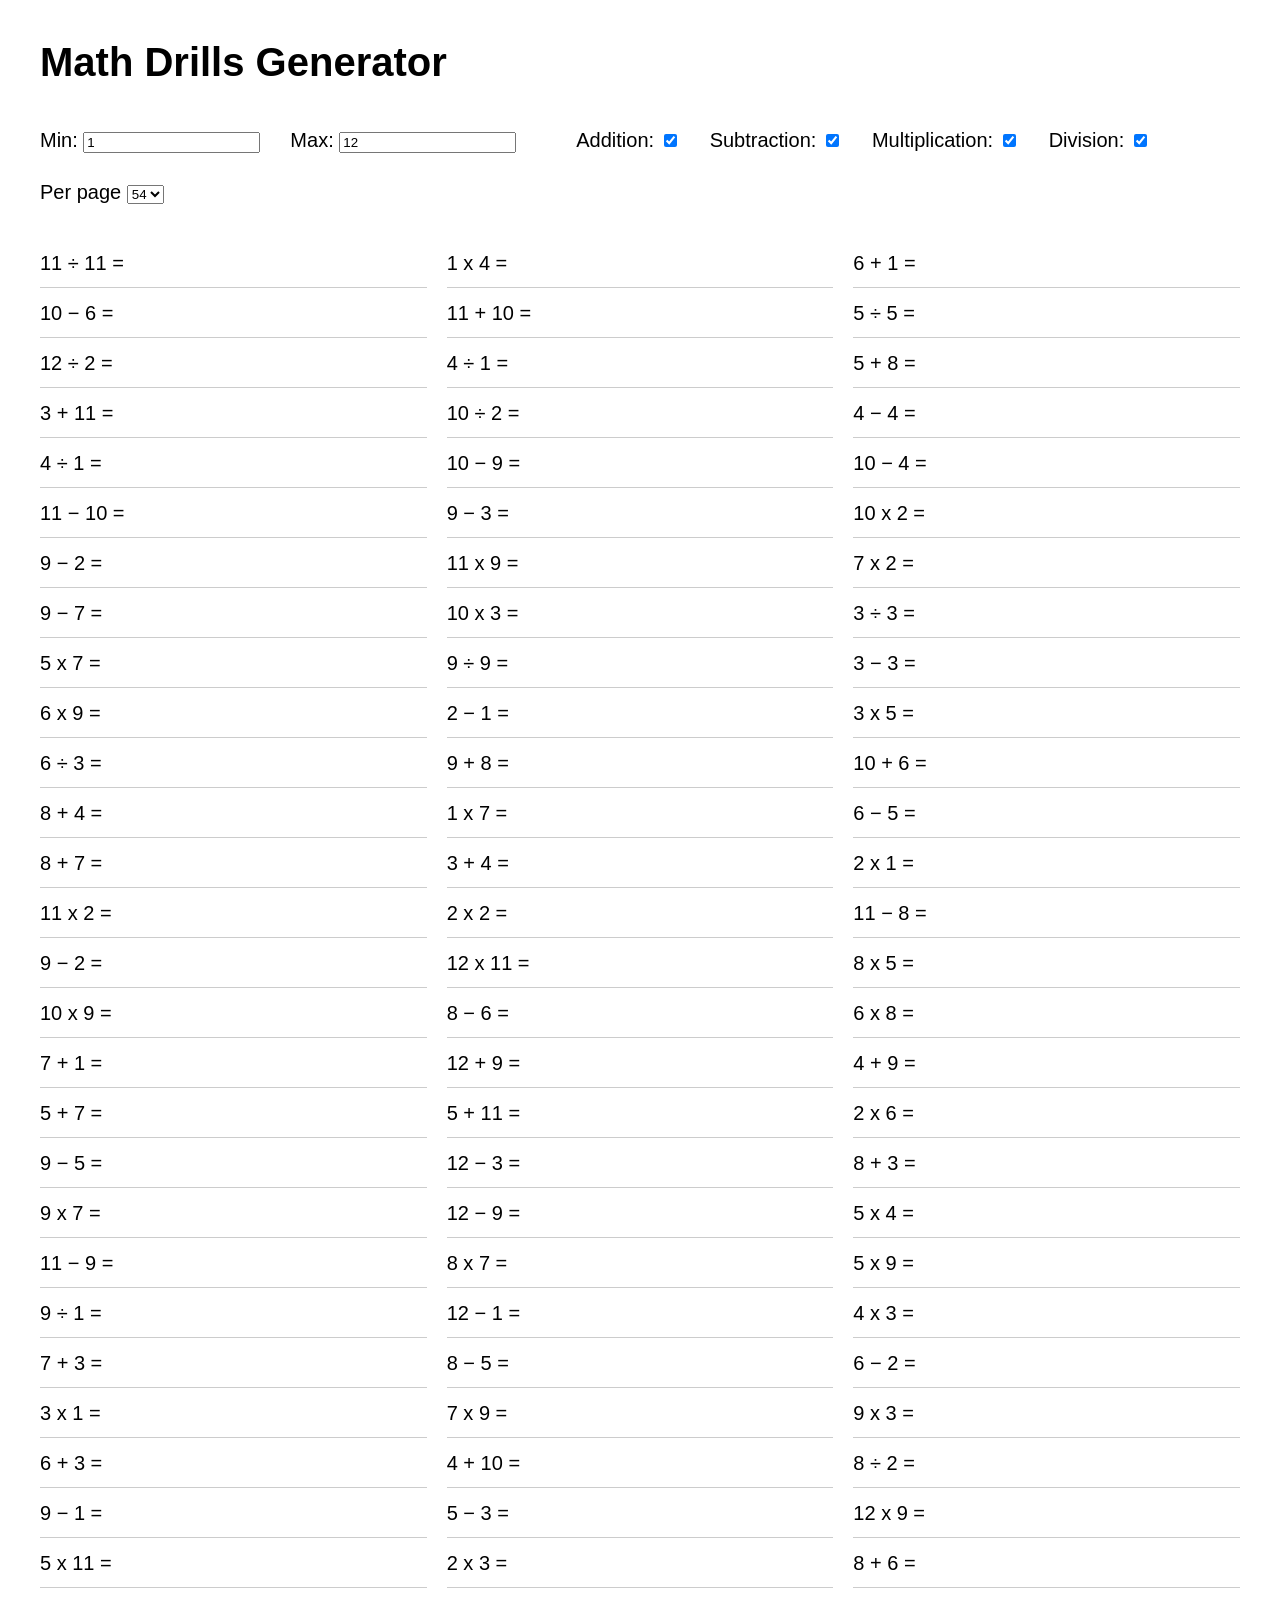
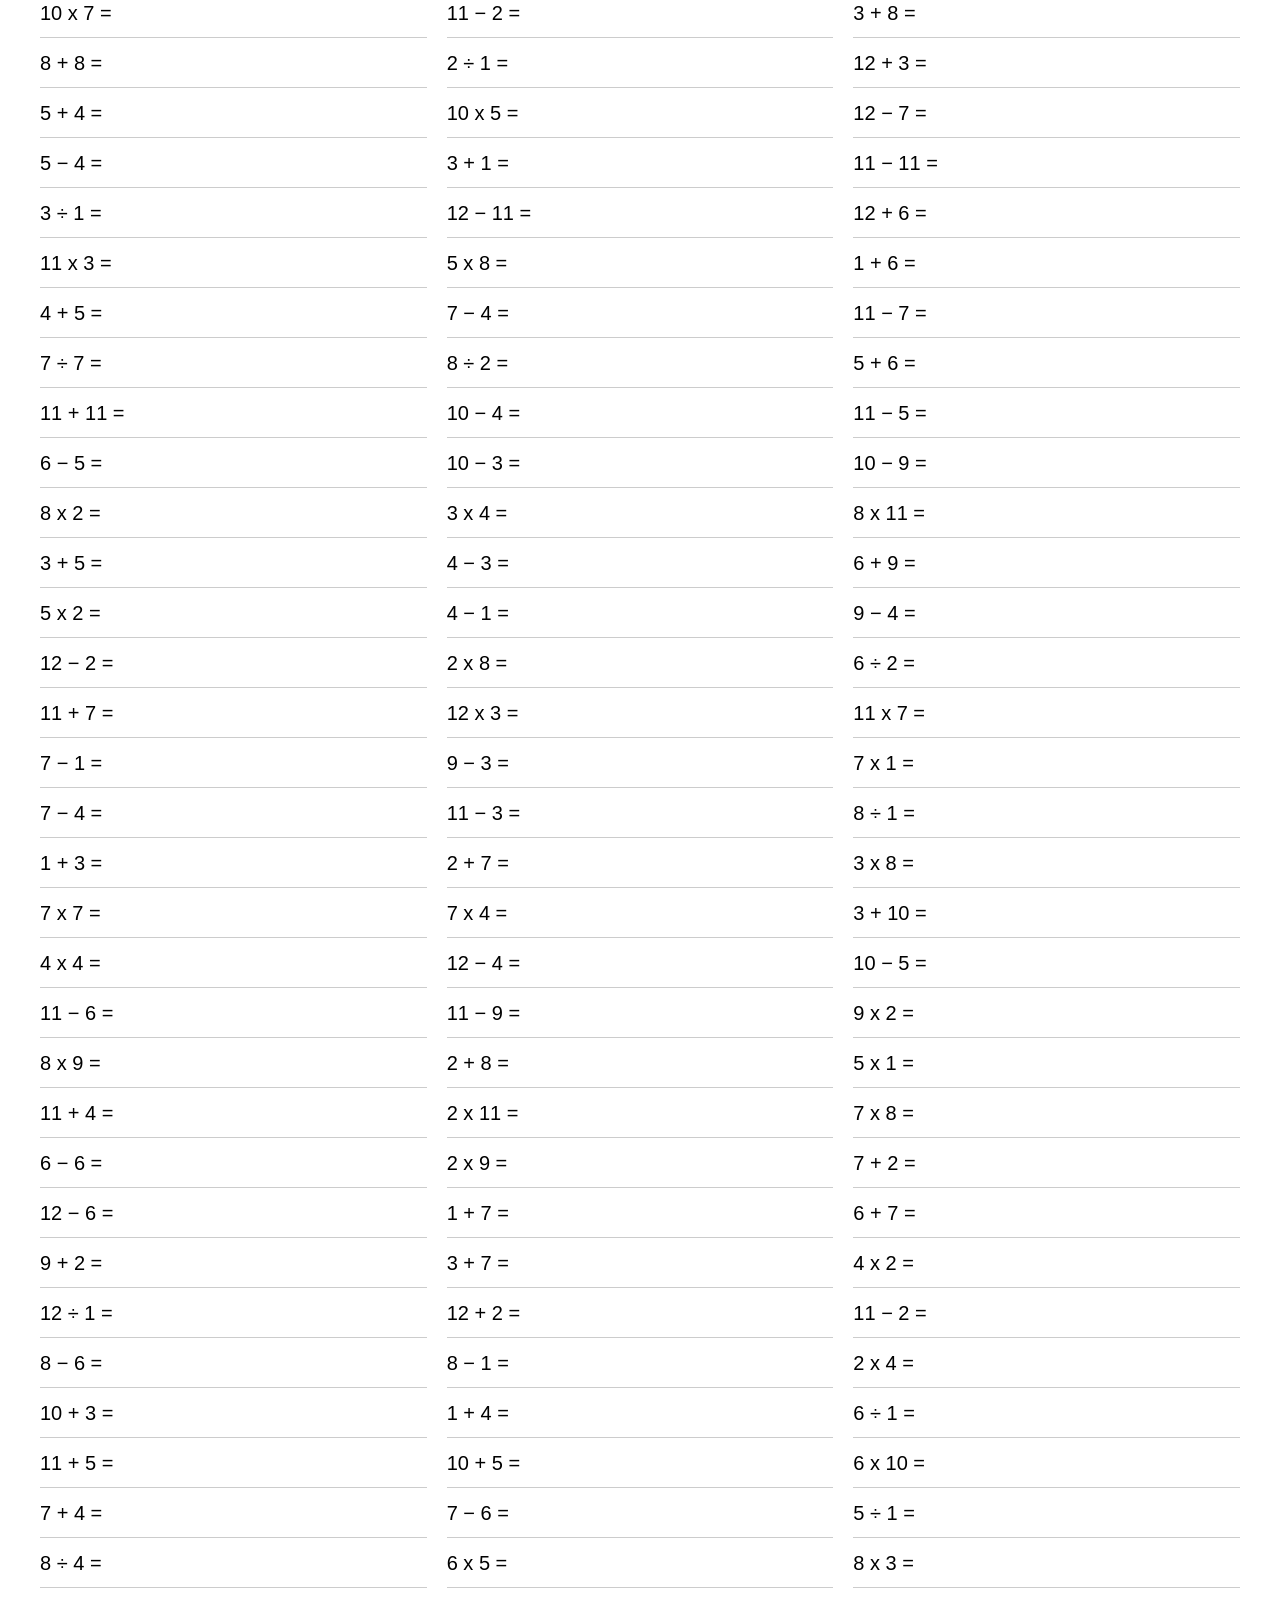
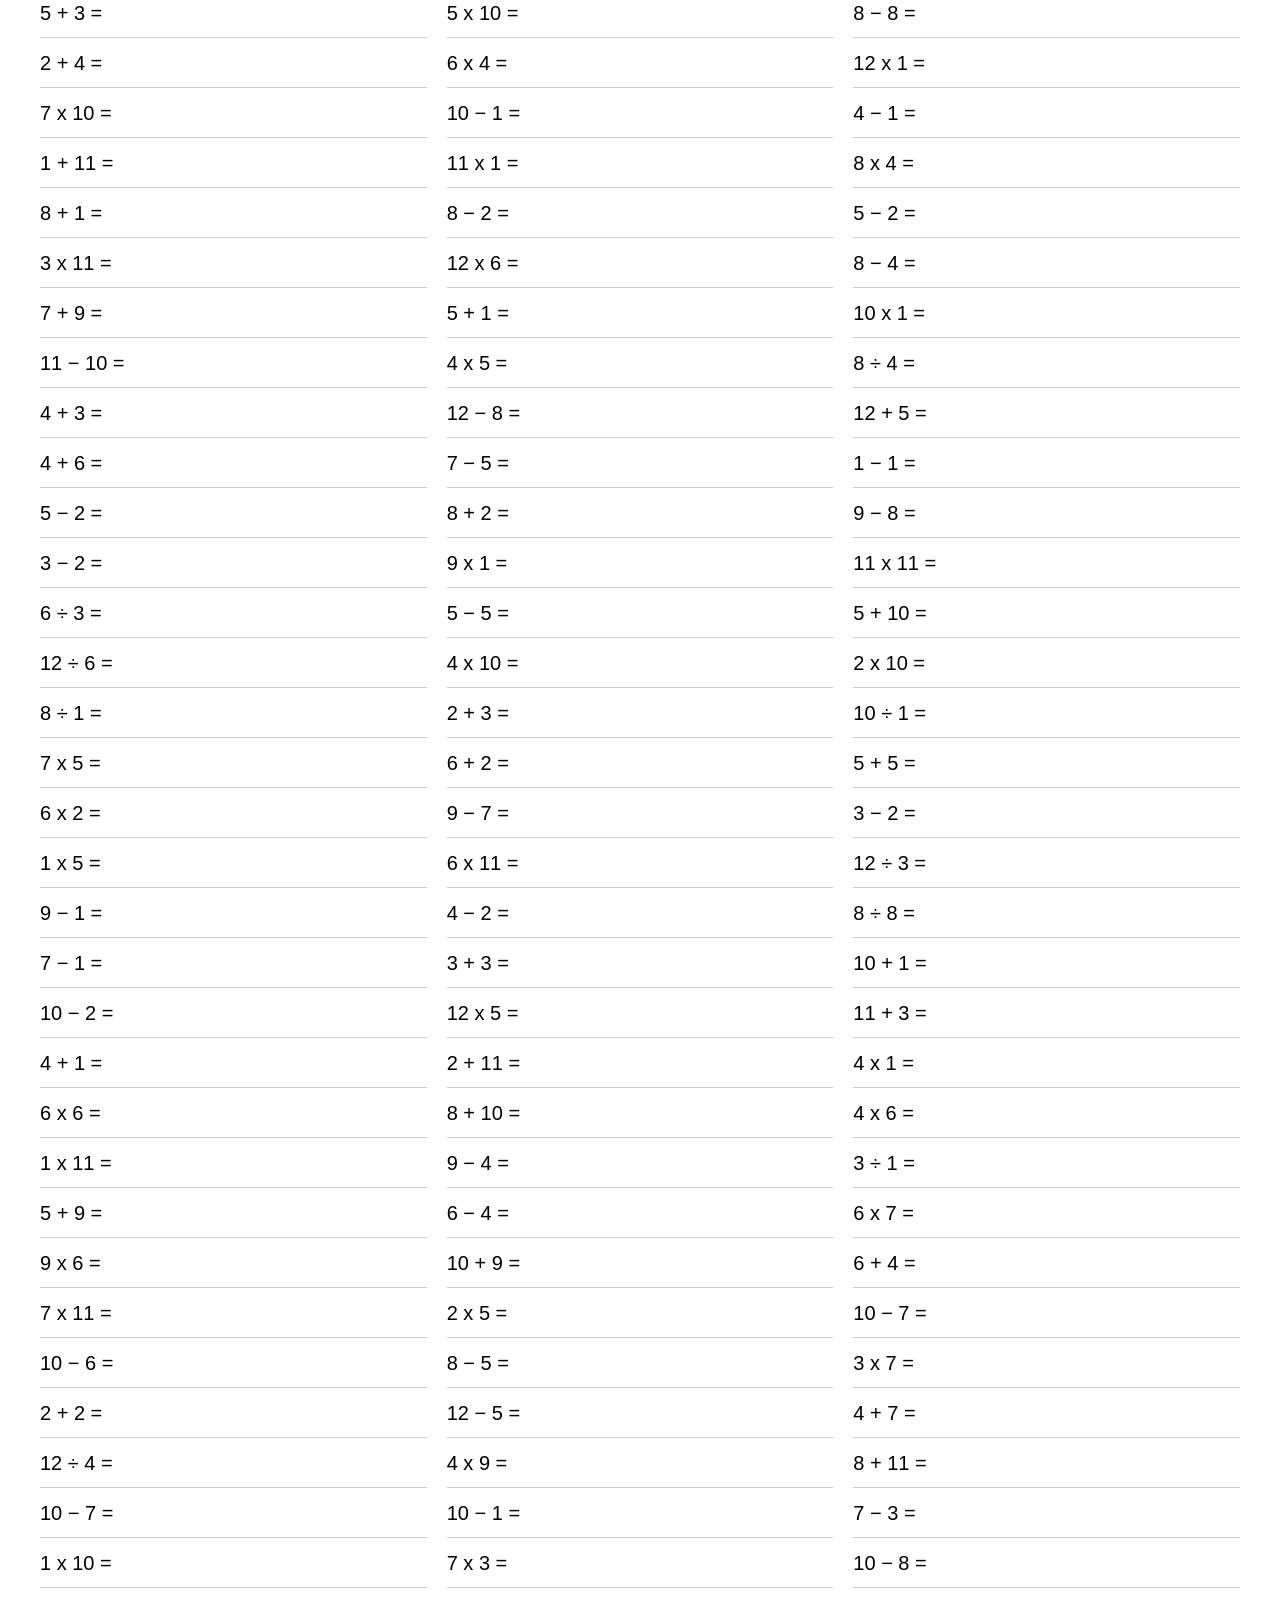
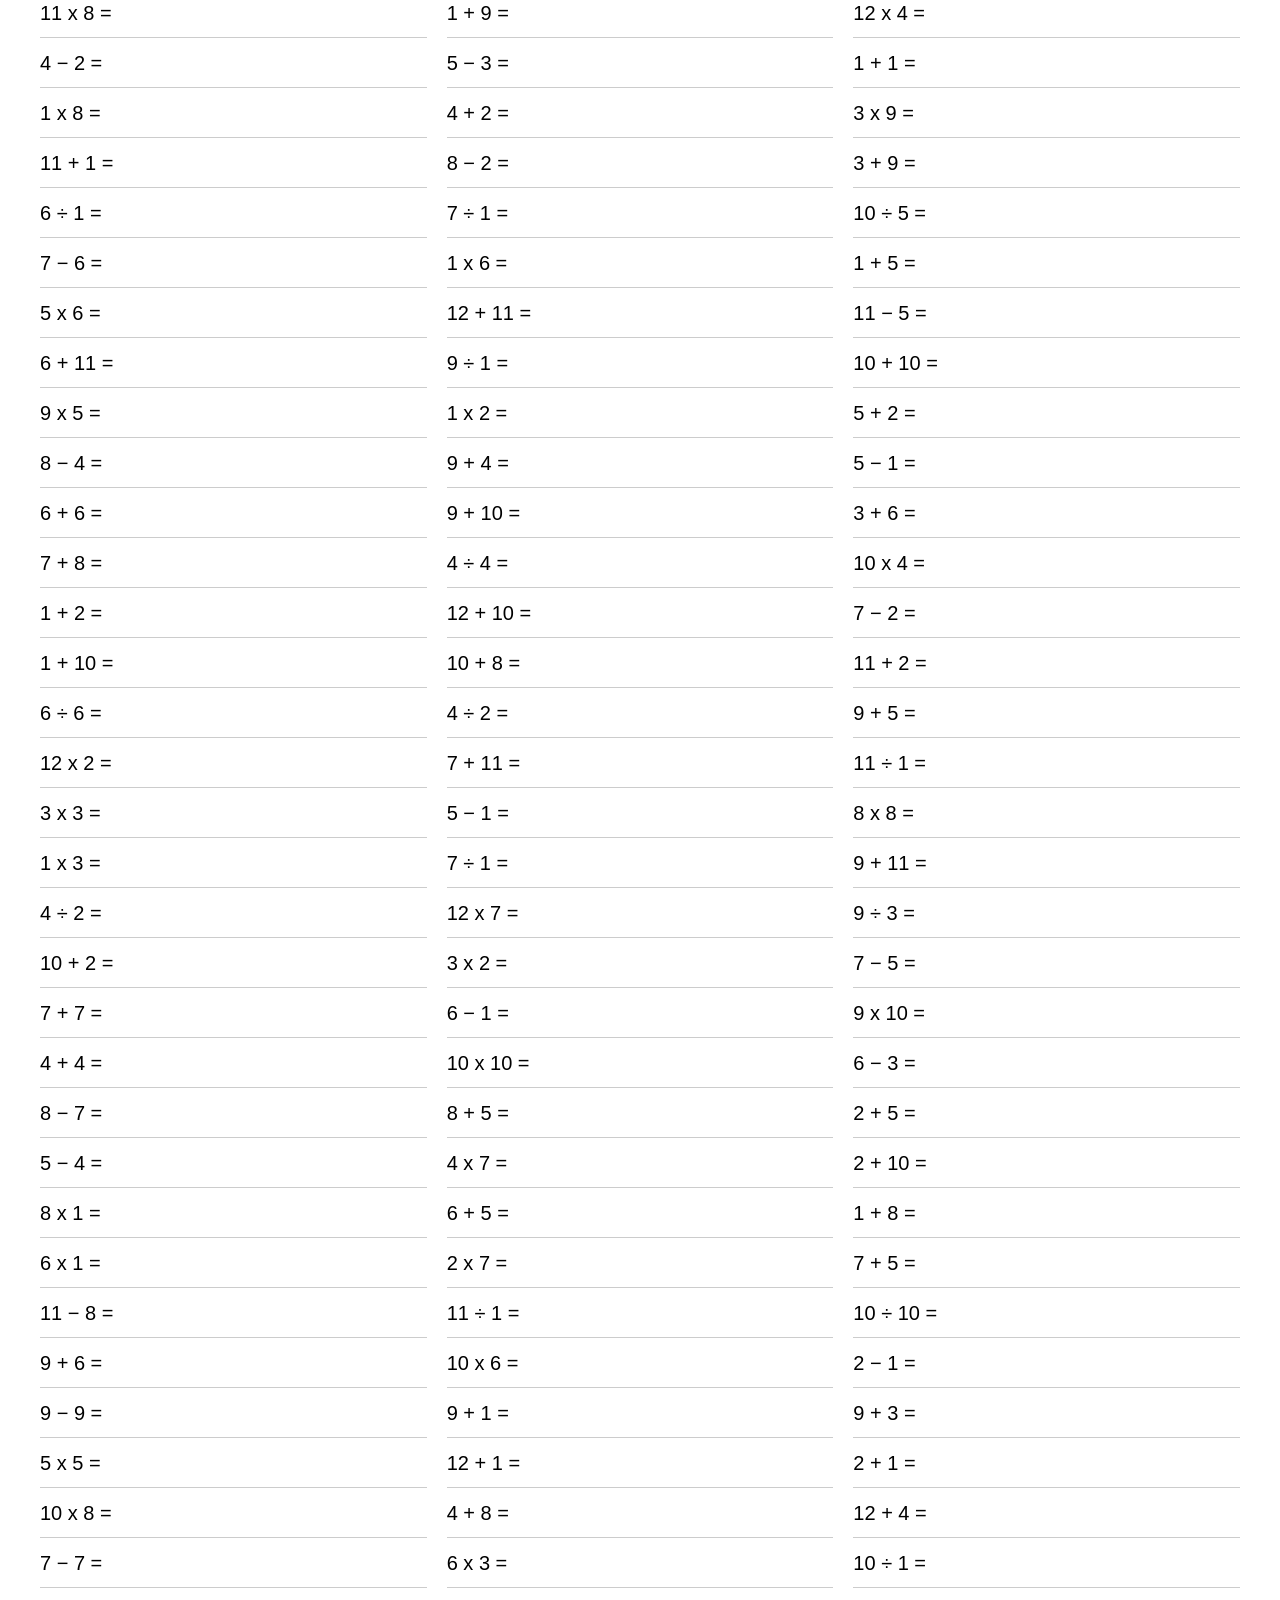
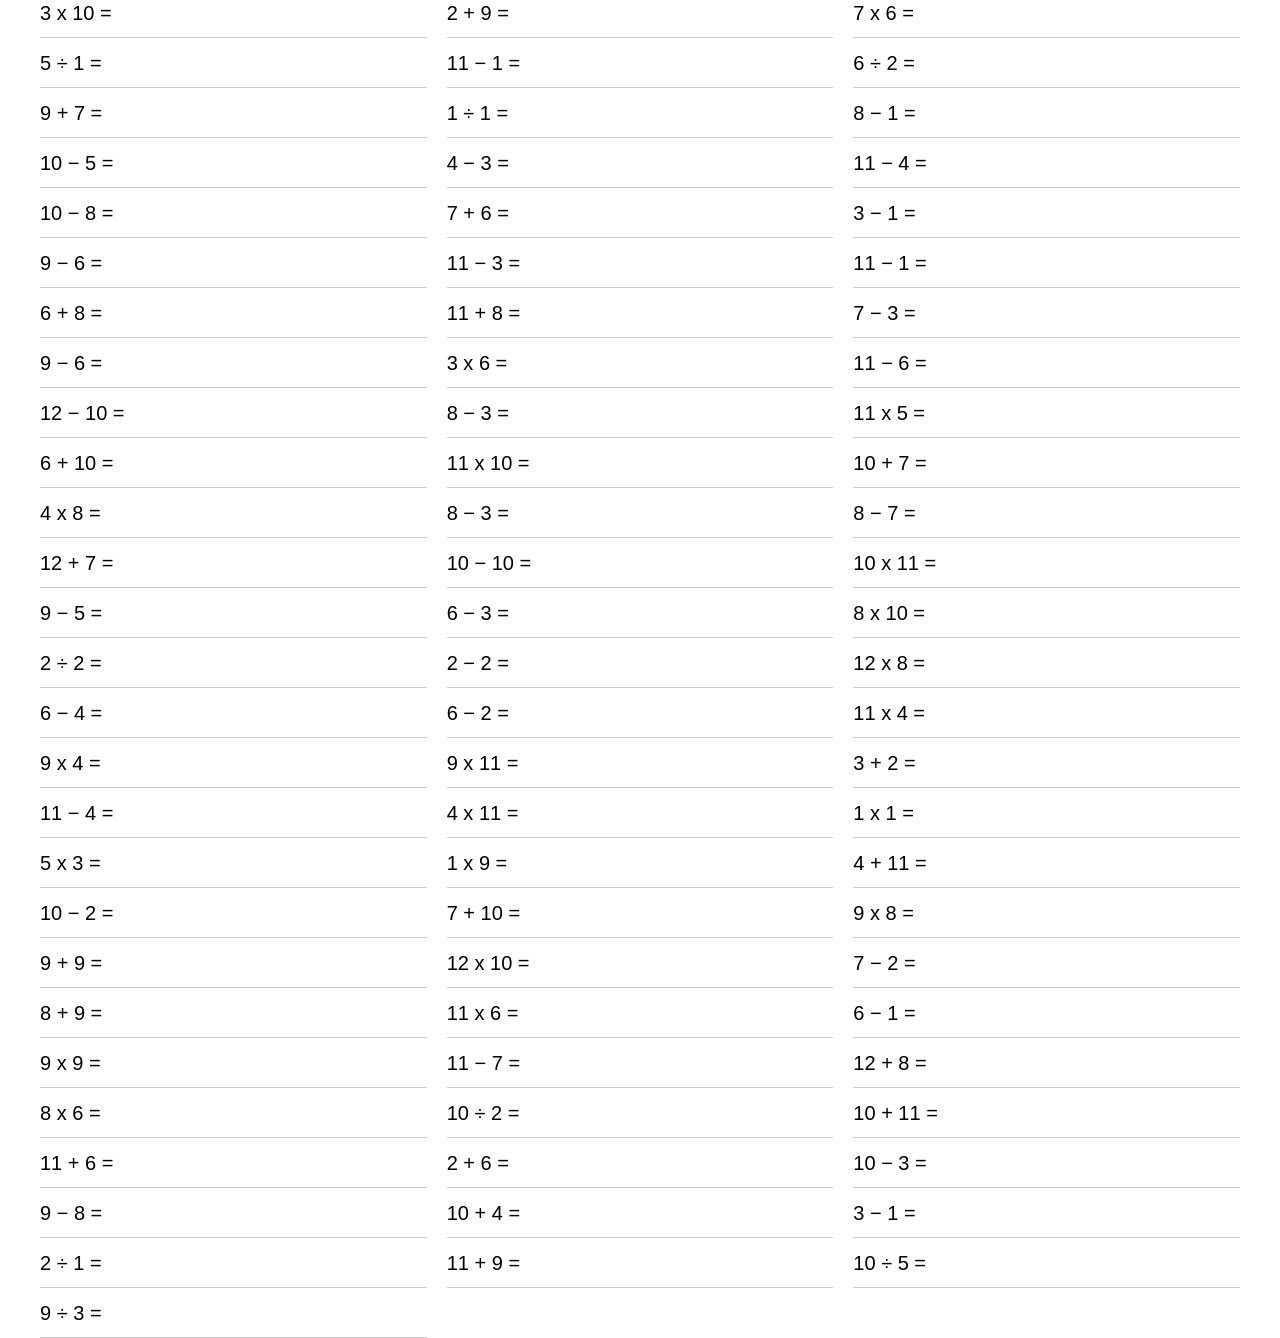
==== index.html @ 3715fb00 "Improve meta" ====
<html lang="en">
<head>
  <meta charset="UTF-8">
  <meta name="viewport" content="width=device-width, initial-scale=1.0">
  <title>Math Drills Generator</title>
  <meta name="description" content="Math drills sheets for free! Create your own math drill sheets!">
  <meta property="og:title" content="Math Drills Generator" />
  <meta property="og:description" content="Math drills sheets for free! Create your own math drill sheets!" />
  <meta property="og:url" content="https://yoksel.github.io/math-drills-generator/" />
  <meta property="og:site_name" content="Math Drills Generator" />
  <meta property="og:type" content="website" />
  <meta name="twitter:title" property="twitter:title" content="Math Drills Generator" />
  <meta name="twitter:description" property="twitter:description"
    content="Math drills sheets for free! Create your own math drill sheets!" />
  <meta name="twitter:card" property="twitter:card" content="summary" />
  <link rel="stylesheet" href="./styles.css"/>
</head>
<body>
  <div class="container">
    <header class="header">
      <h1>Math Drills Generator</h1>
      <div class="controls">
        <div class="controls__group">
          <label>Min: <input type="number" min="1" id="value-min"></label>
          <label>Max: <input type="number" min="1" id="value-max"></label>
        </div>
        <div class="controls__group">
          <label>Addition: <input type="checkbox" id="op-add" checked></label>
          <label>Subtraction: <input type="checkbox" id="op-sub" checked></label>
          <label>Multiplication: <input type="checkbox" id="op-mult" checked></label>
          <label>Division: <input type="checkbox" id="op-div" checked></label>
        </div>
        <div class="controls__group">
          <label>Per page
            <select id="on-page">
              <option value="24">24</option>
              <option value="36">36</option>
              <option value="48">48</option>
              <option value="54" selected>54</option>
              <option value="60">60</option>
              <option value="72">72</option>
            </select>
          </label>
        </div>
      </div>
    </header>
    <div id="drills"></div>
  </div>
  <script src="./script.js"></script>
</body>
</html>
---- styles.css ----
BODY {
  margin: 0;
  padding: 0 40px;
  font-family: Helvetica, Tahoma, sans-serif;
  font-size: 20px;
  line-height: 1.6;
}

H1 {
  margin: 30px 0;
}

OL {
  margin: 0;
  padding: 0;
  list-style: none;
  display: grid;
  gap: 0 1em;
  grid-template-columns: repeat(3, 1fr);
}

LI {
  display: flex;
  align-items: center;
  background-image: linear-gradient(to top, #CCC 1px, transparent 1px,transparent);
  background-size: 100% 100%;
  min-height: 50px;
}

LABEL {
  white-space: nowrap;
}

.header {
  margin-bottom: 30px;
}

@page {
  size: A4 portrait;
}

@media print {
  BODY {
    padding: 0 20px;
  }

  .header {
    display: none;
  }

  OL {
    width: 100%;
    max-height: 100%;
    page-break-after: always;
  }

  LI {
    min-height: calc(100vh / var(--rows));
  }
}

.controls {
  display: flex;
  flex-wrap: wrap;
  gap: 1em 3em;
}

.controls__group {
  display: flex;
  flex-wrap: wrap;
  gap: .5em 1.5em;
}
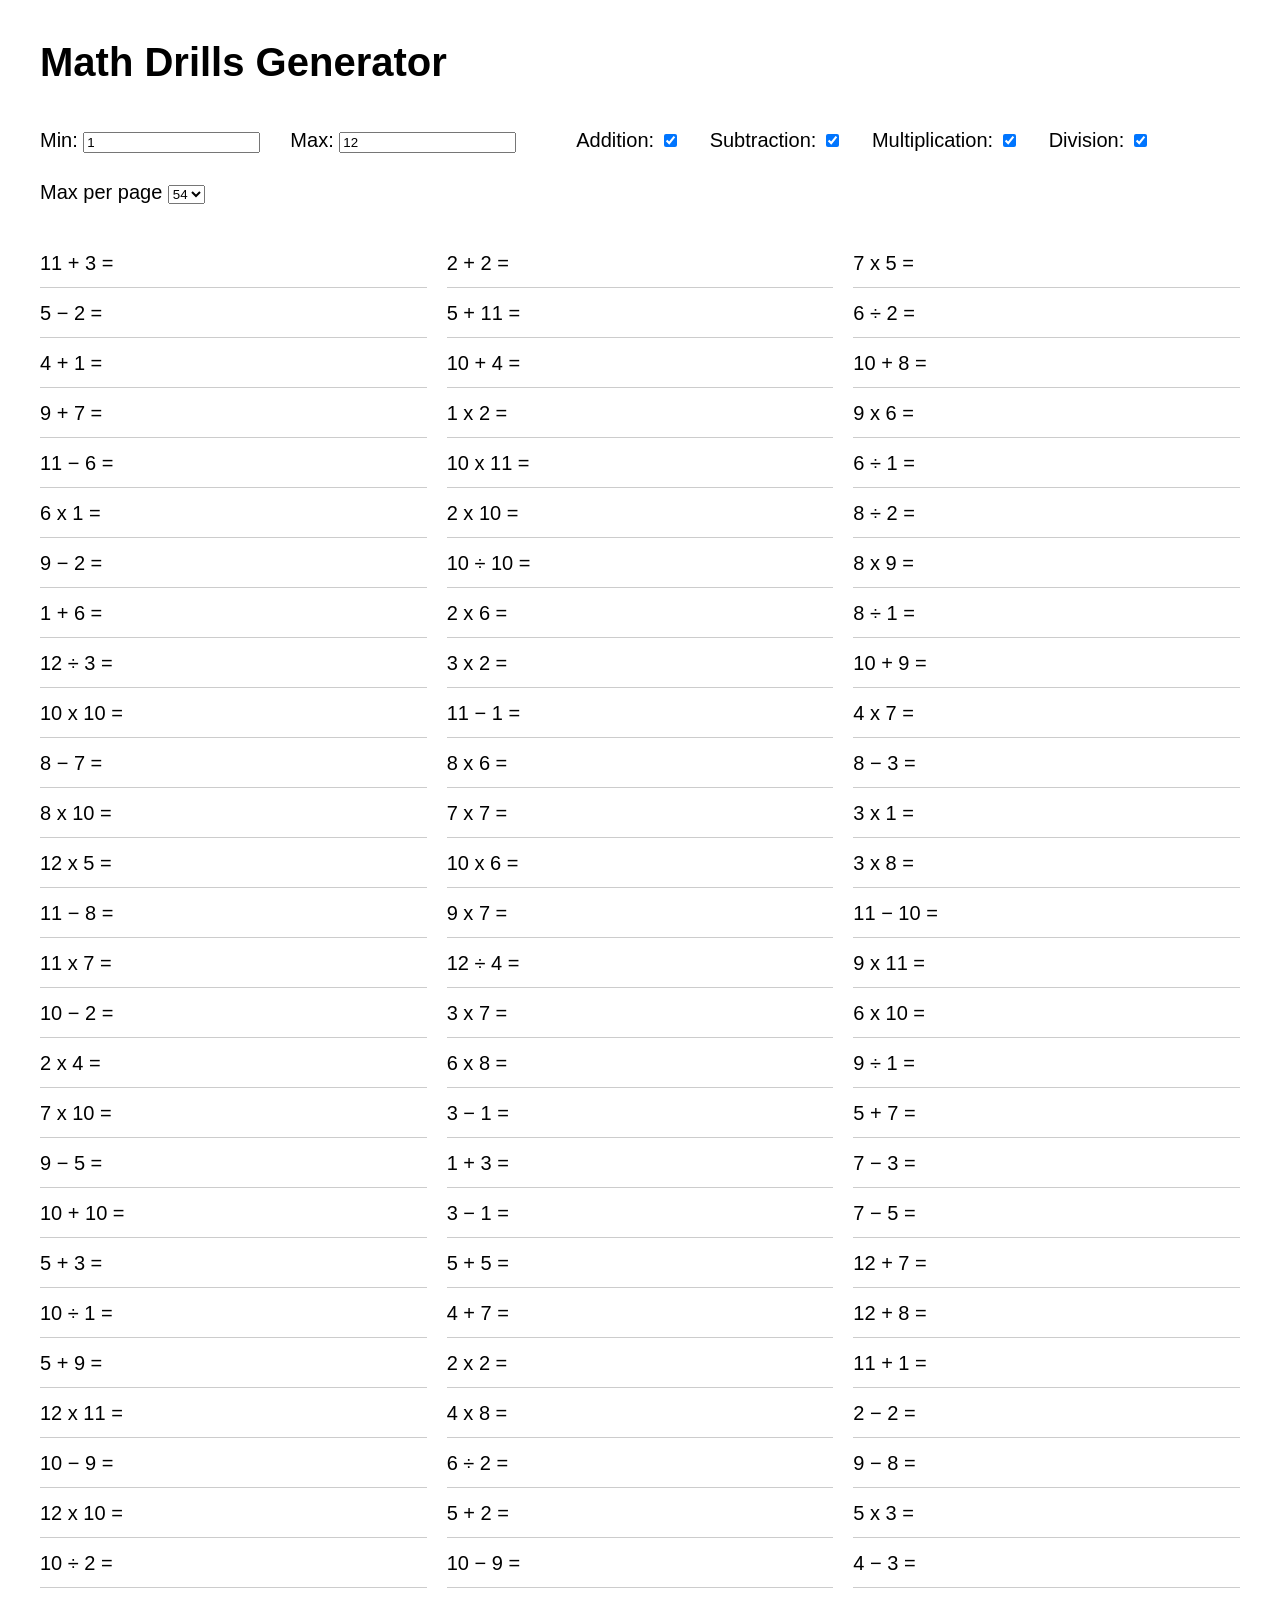
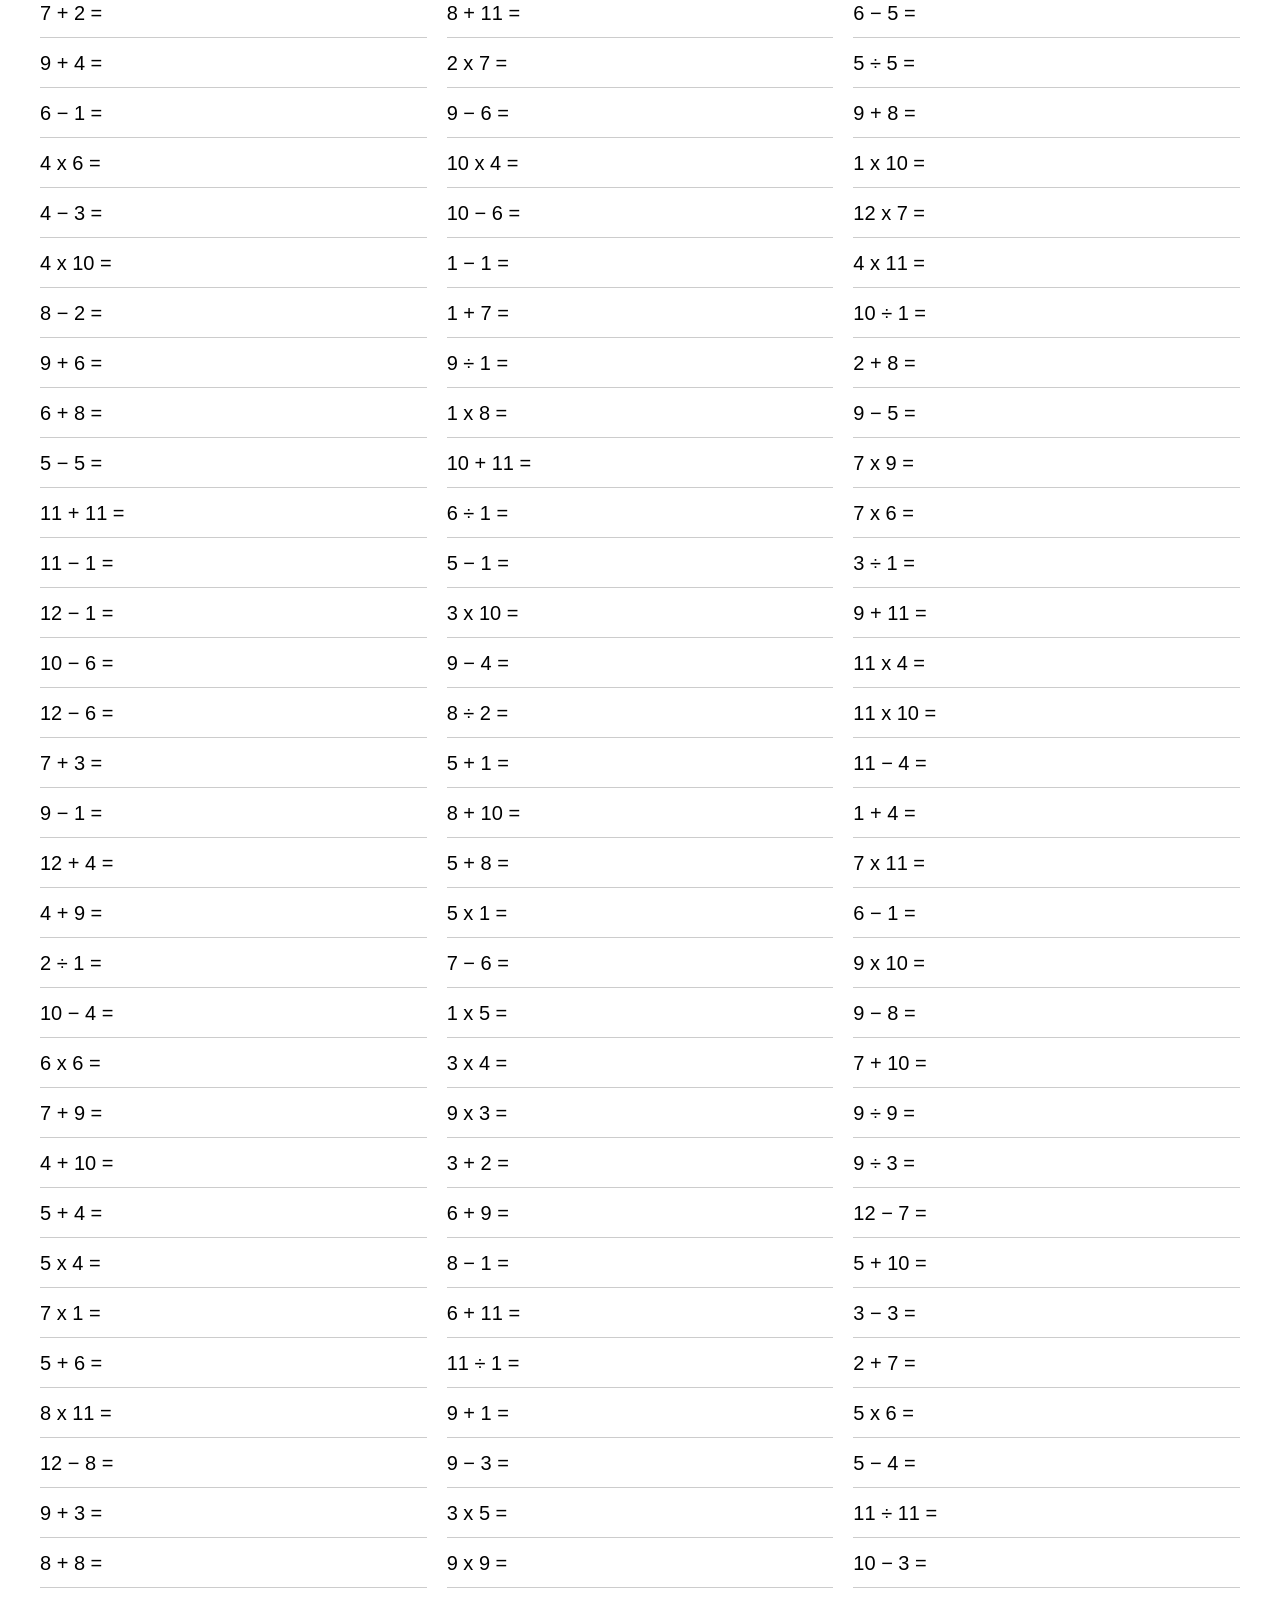
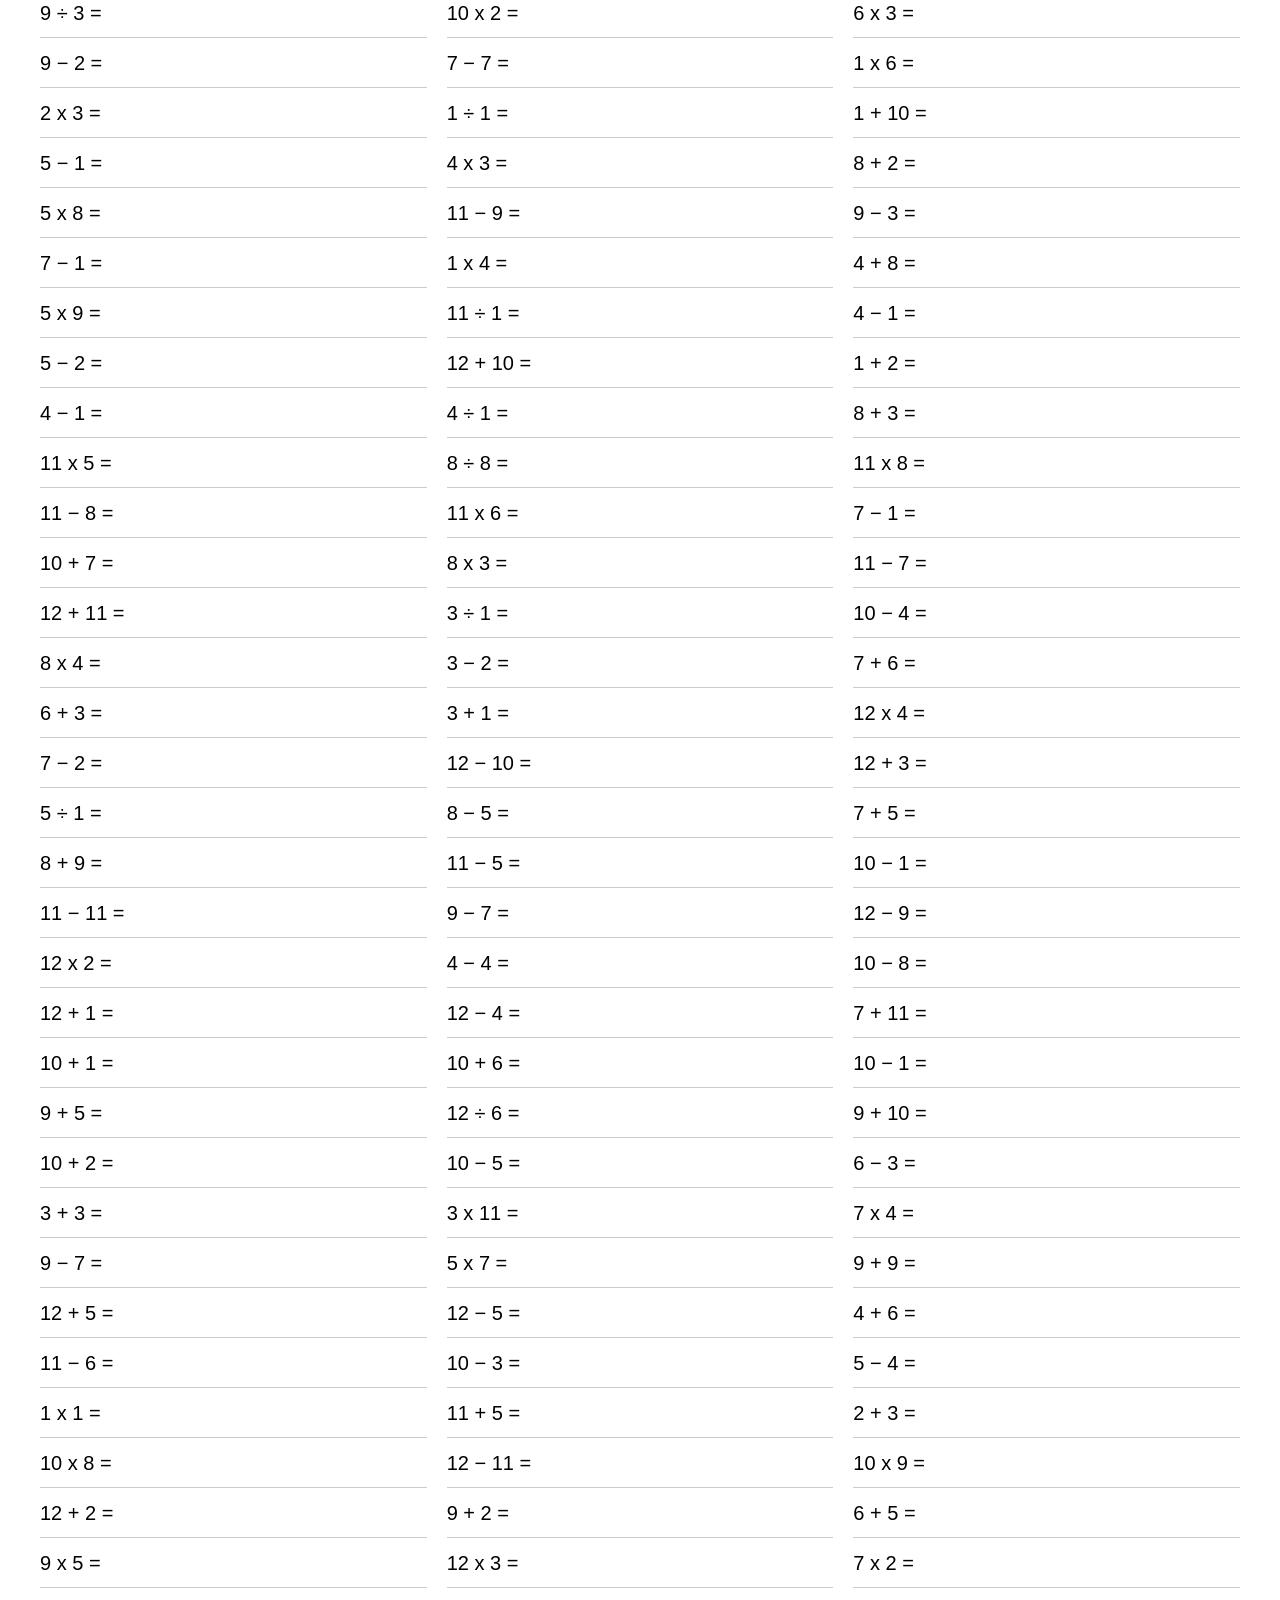
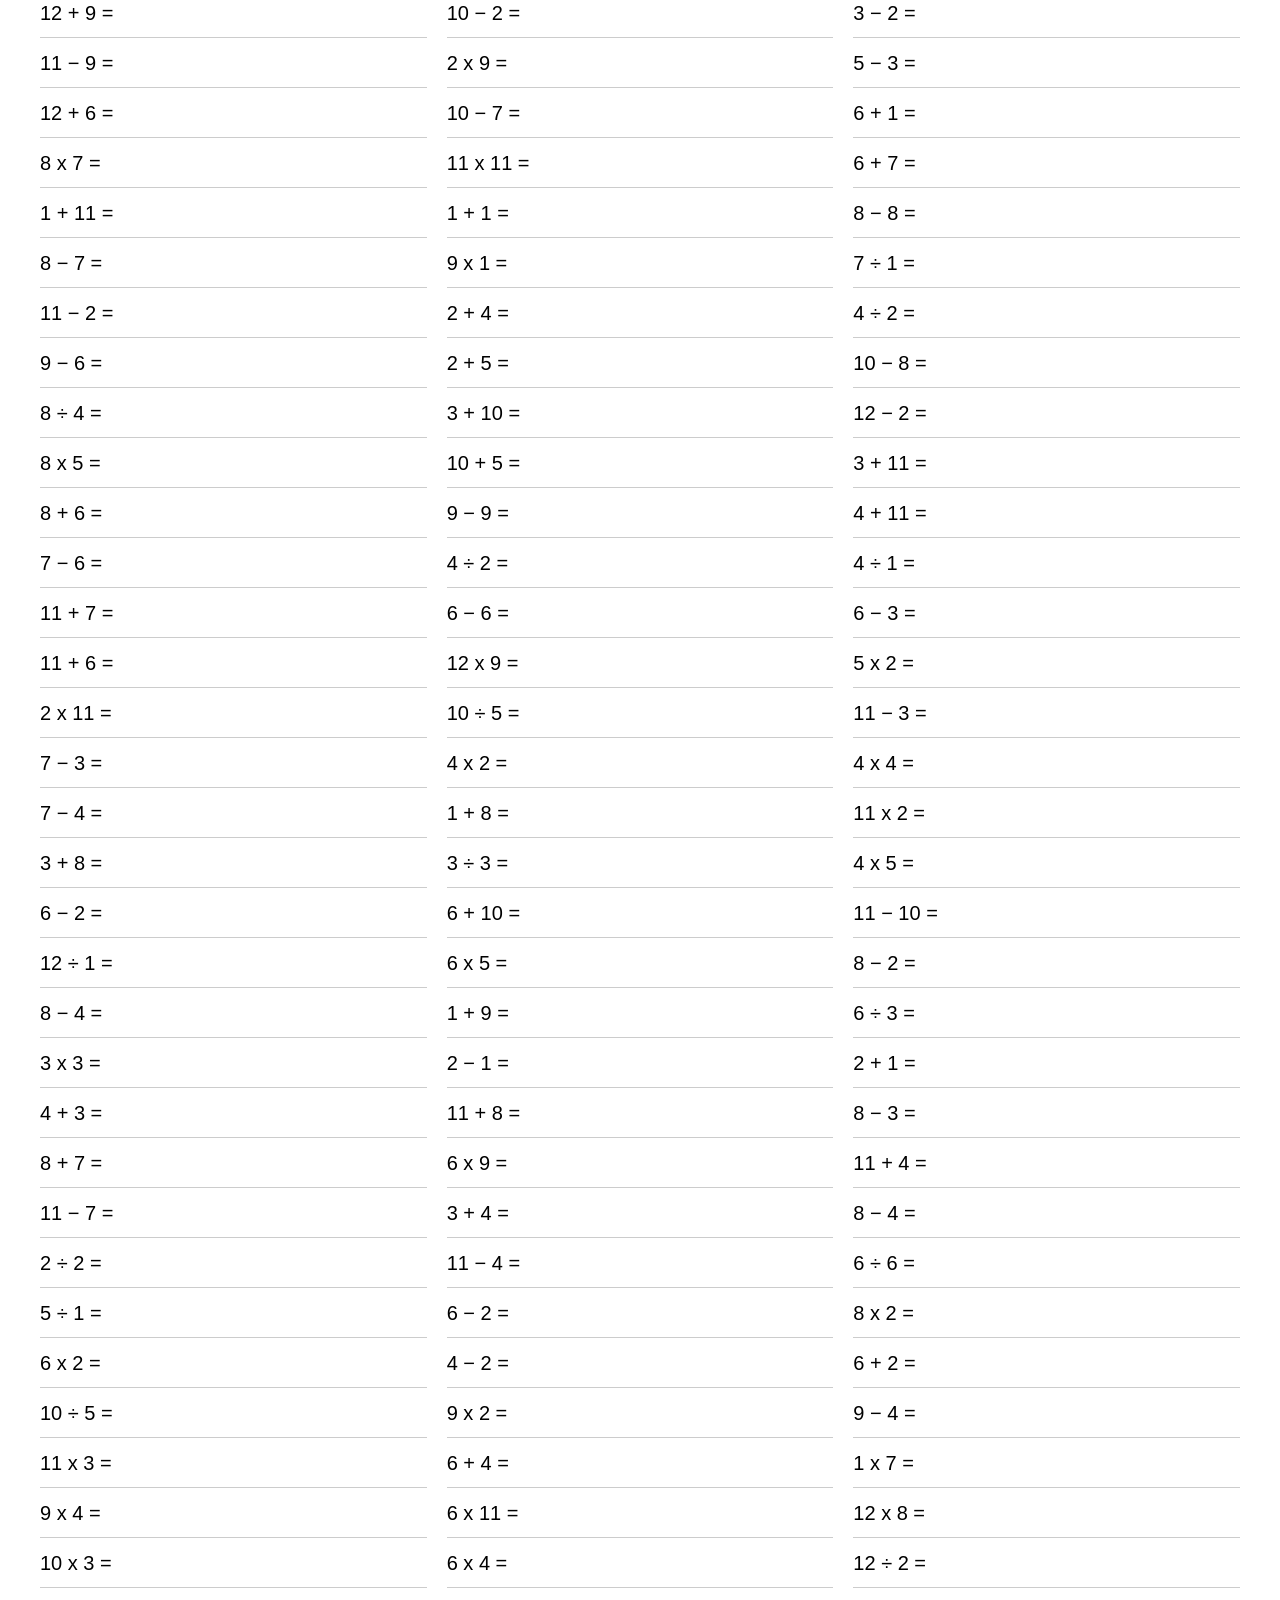
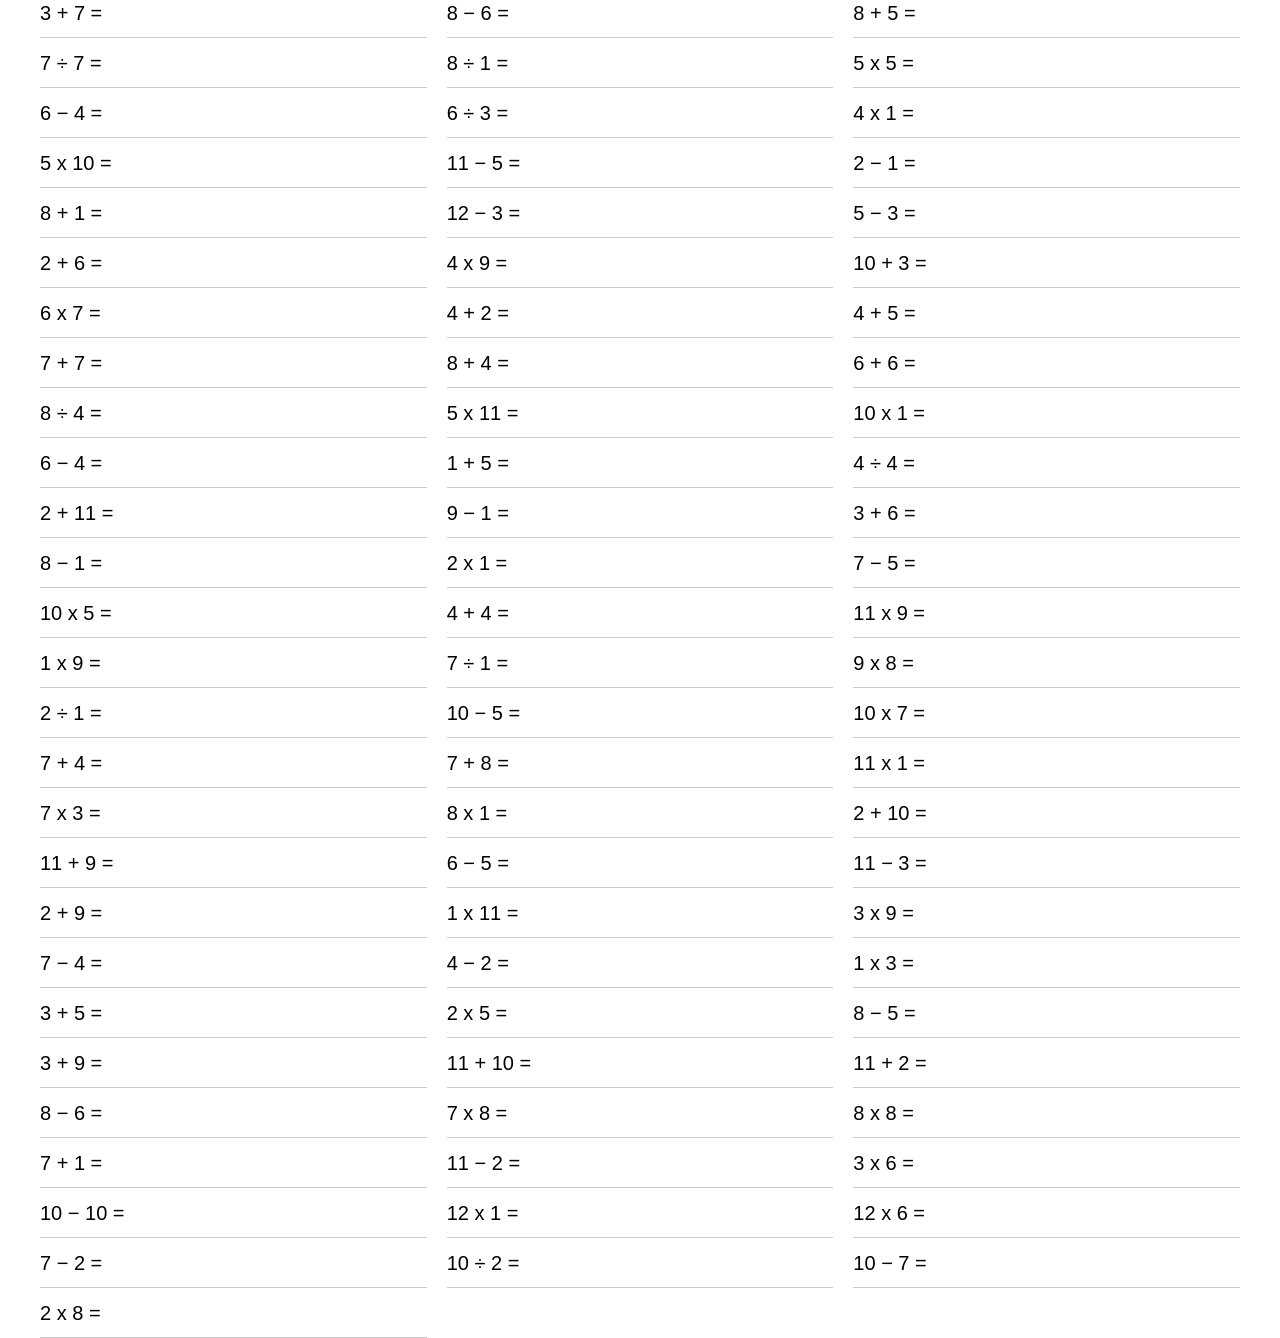
==== commit 0ac0d8d7: "Add reading params from url" ====
--- a/index.html
+++ b/index.html
@@ -21,18 +21,18 @@
       <h1>Math Drills Generator</h1>
       <div class="controls">
         <div class="controls__group">
-          <label>Min: <input type="number" min="1" id="value-min"></label>
-          <label>Max: <input type="number" min="1" id="value-max"></label>
+          <label>Min: <input type="number" id="min"></label>
+          <label>Max: <input type="number" id="max"></label>
         </div>
         <div class="controls__group">
-          <label>Addition: <input type="checkbox" id="op-add" checked></label>
-          <label>Subtraction: <input type="checkbox" id="op-sub" checked></label>
-          <label>Multiplication: <input type="checkbox" id="op-mult" checked></label>
-          <label>Division: <input type="checkbox" id="op-div" checked></label>
+          <label>Addition: <input type="checkbox" id="add" checked></label>
+          <label>Subtraction: <input type="checkbox" id="sub" checked></label>
+          <label>Multiplication: <input type="checkbox" id="mult" checked></label>
+          <label>Division: <input type="checkbox" id="div" checked></label>
         </div>
         <div class="controls__group">
-          <label>Per page
-            <select id="on-page">
+          <label>Max per page
+            <select id="per-page">
               <option value="24">24</option>
               <option value="36">36</option>
               <option value="48">48</option>
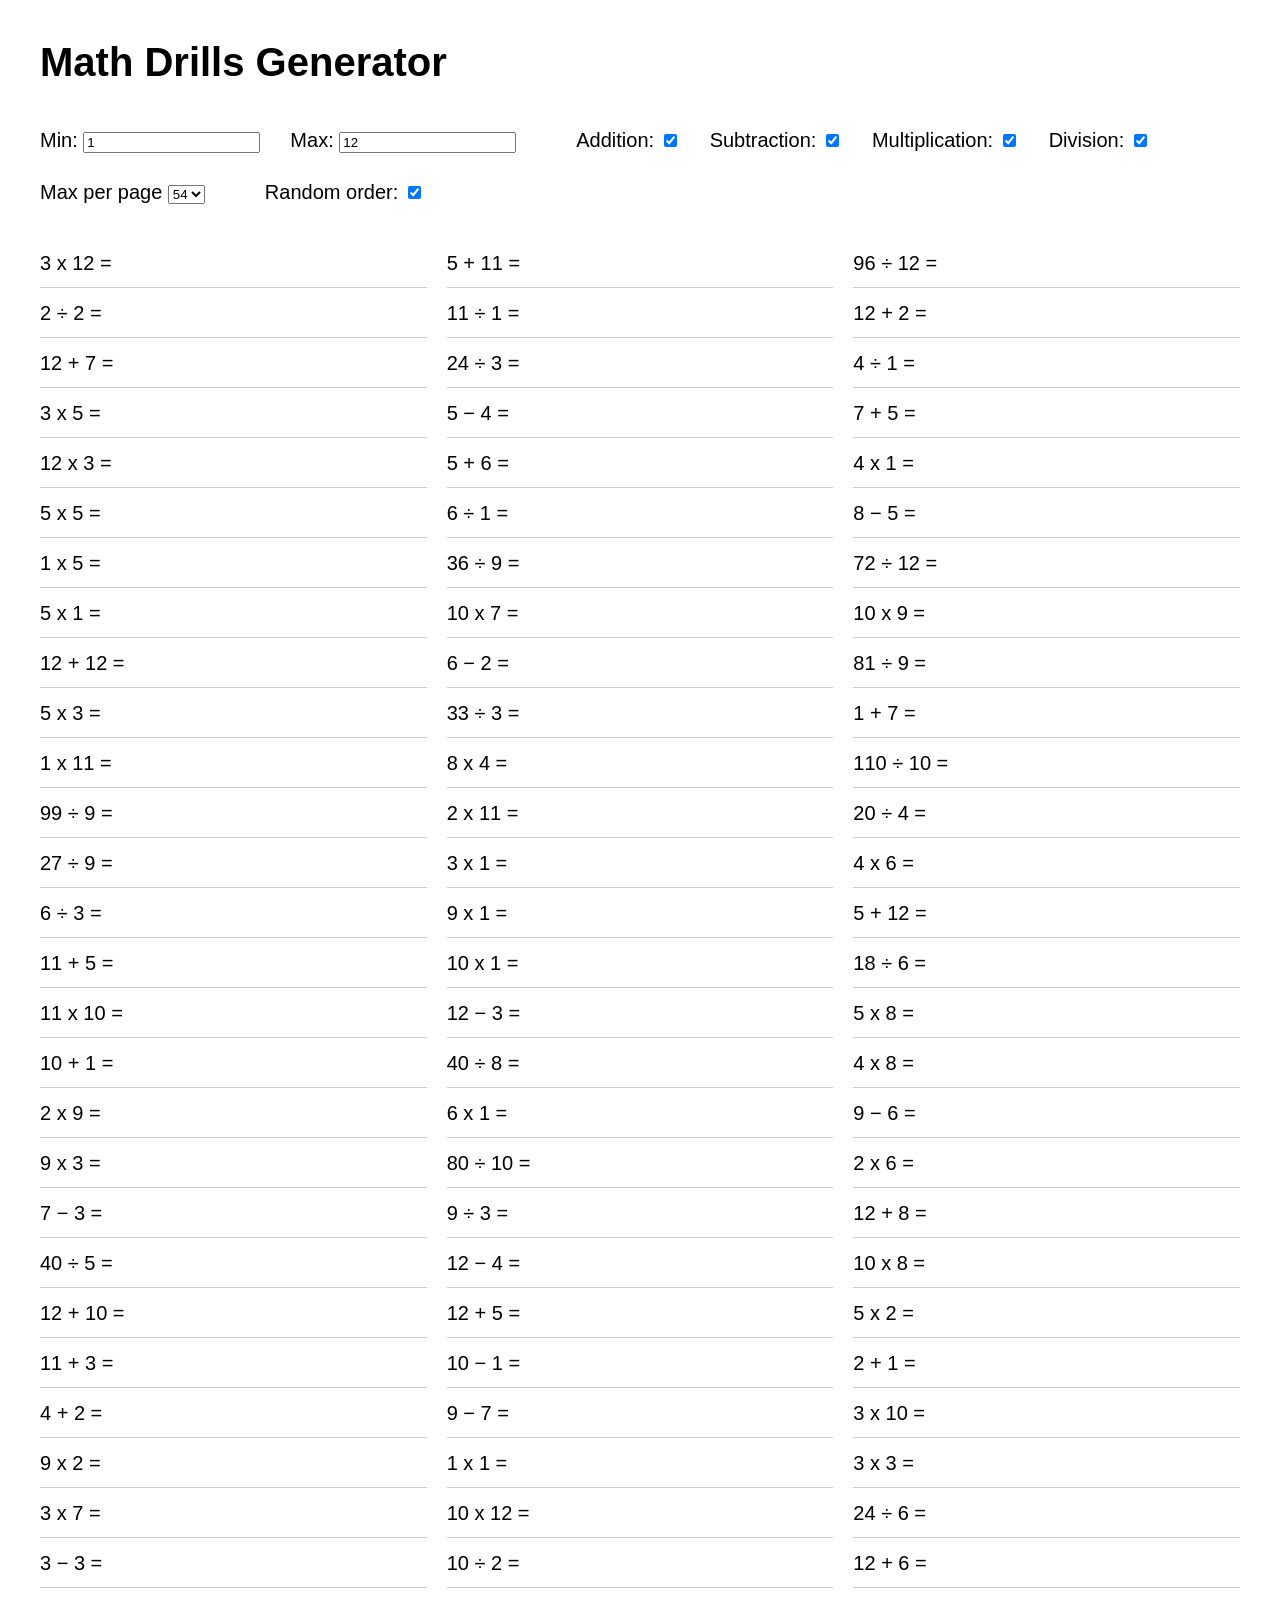
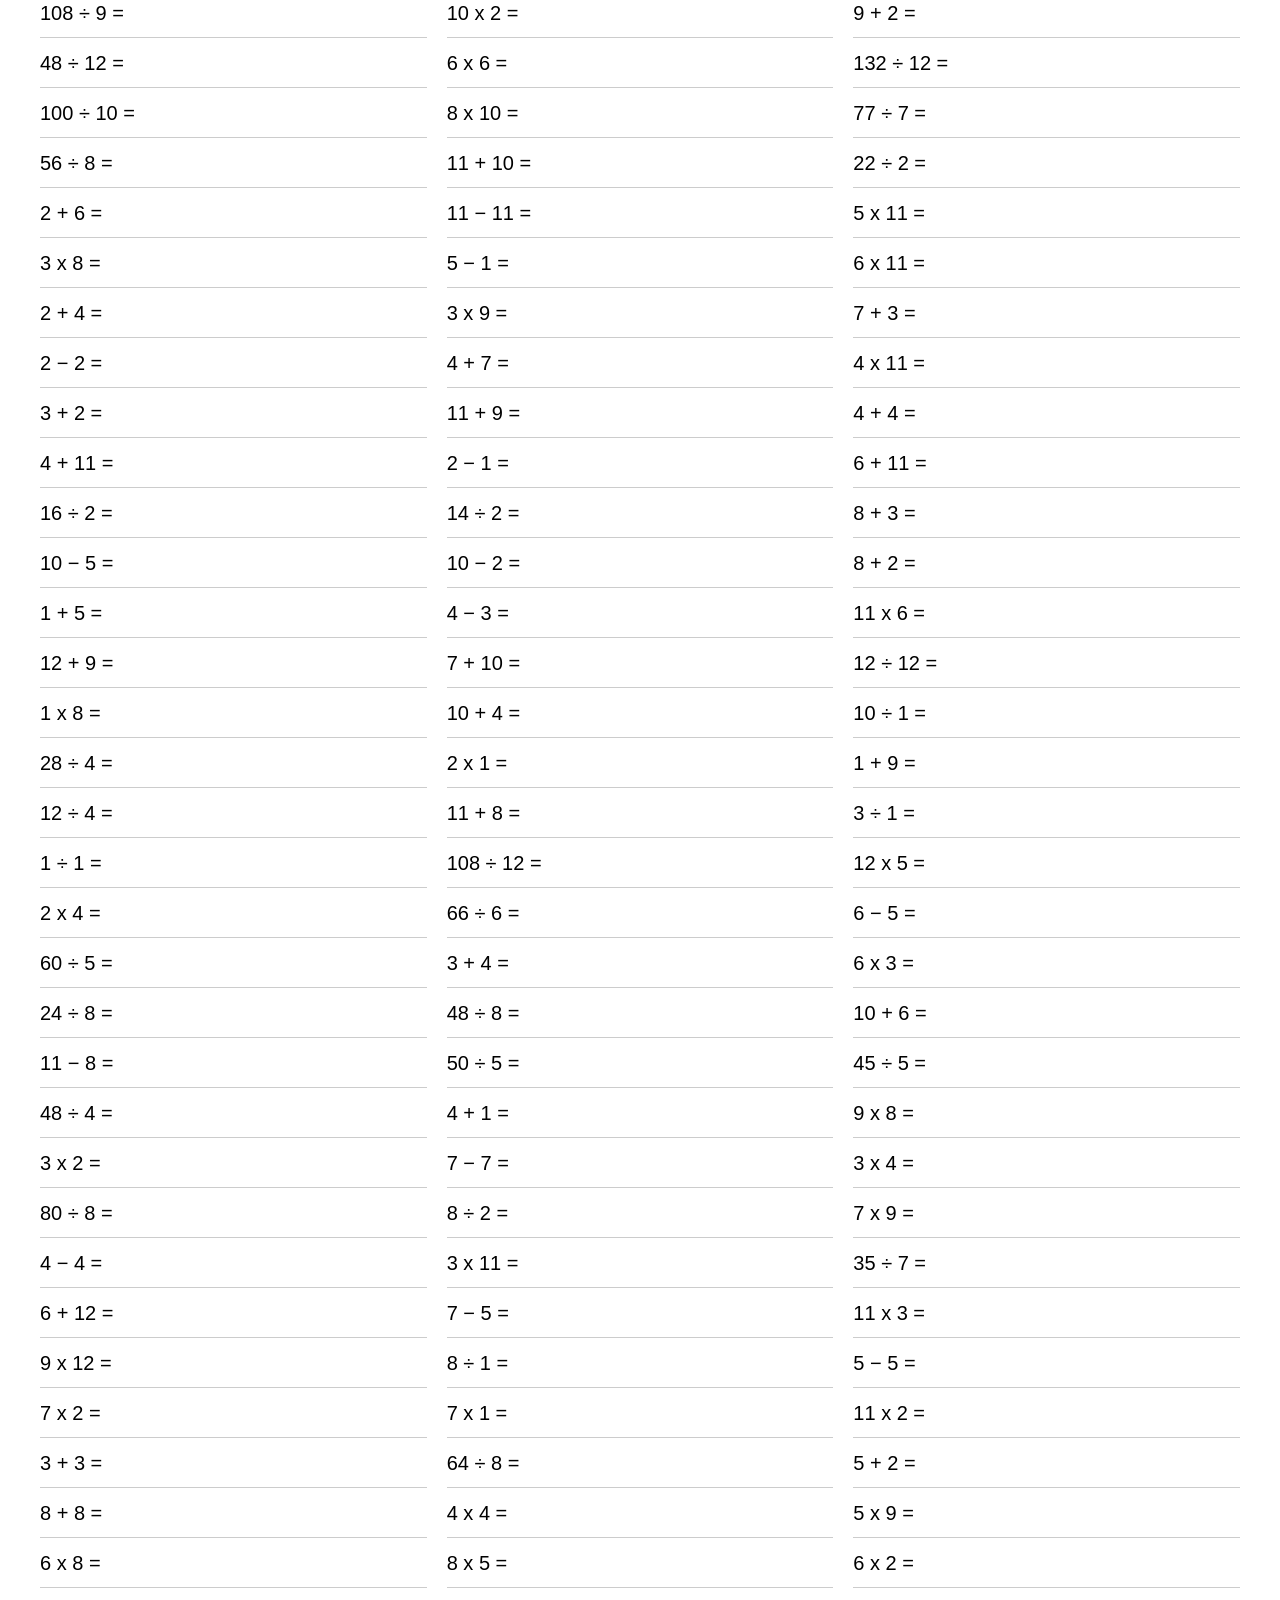
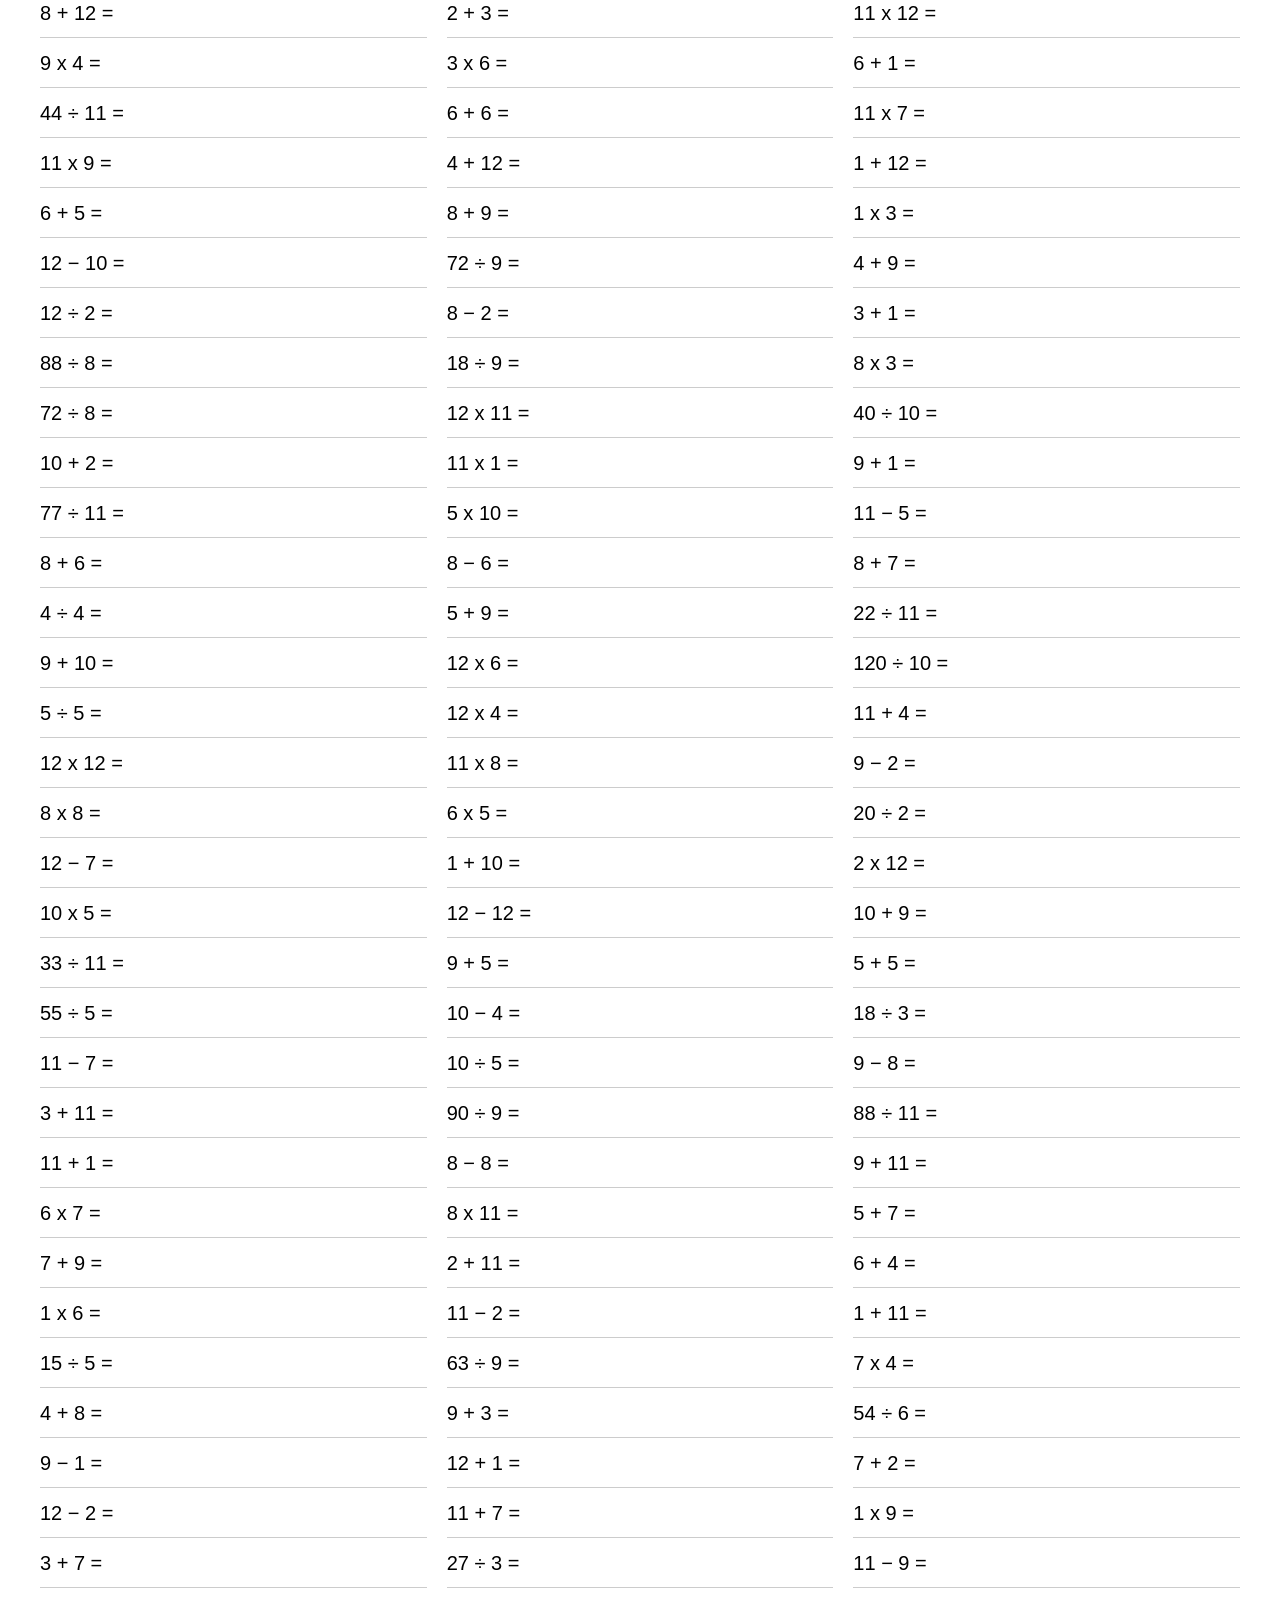
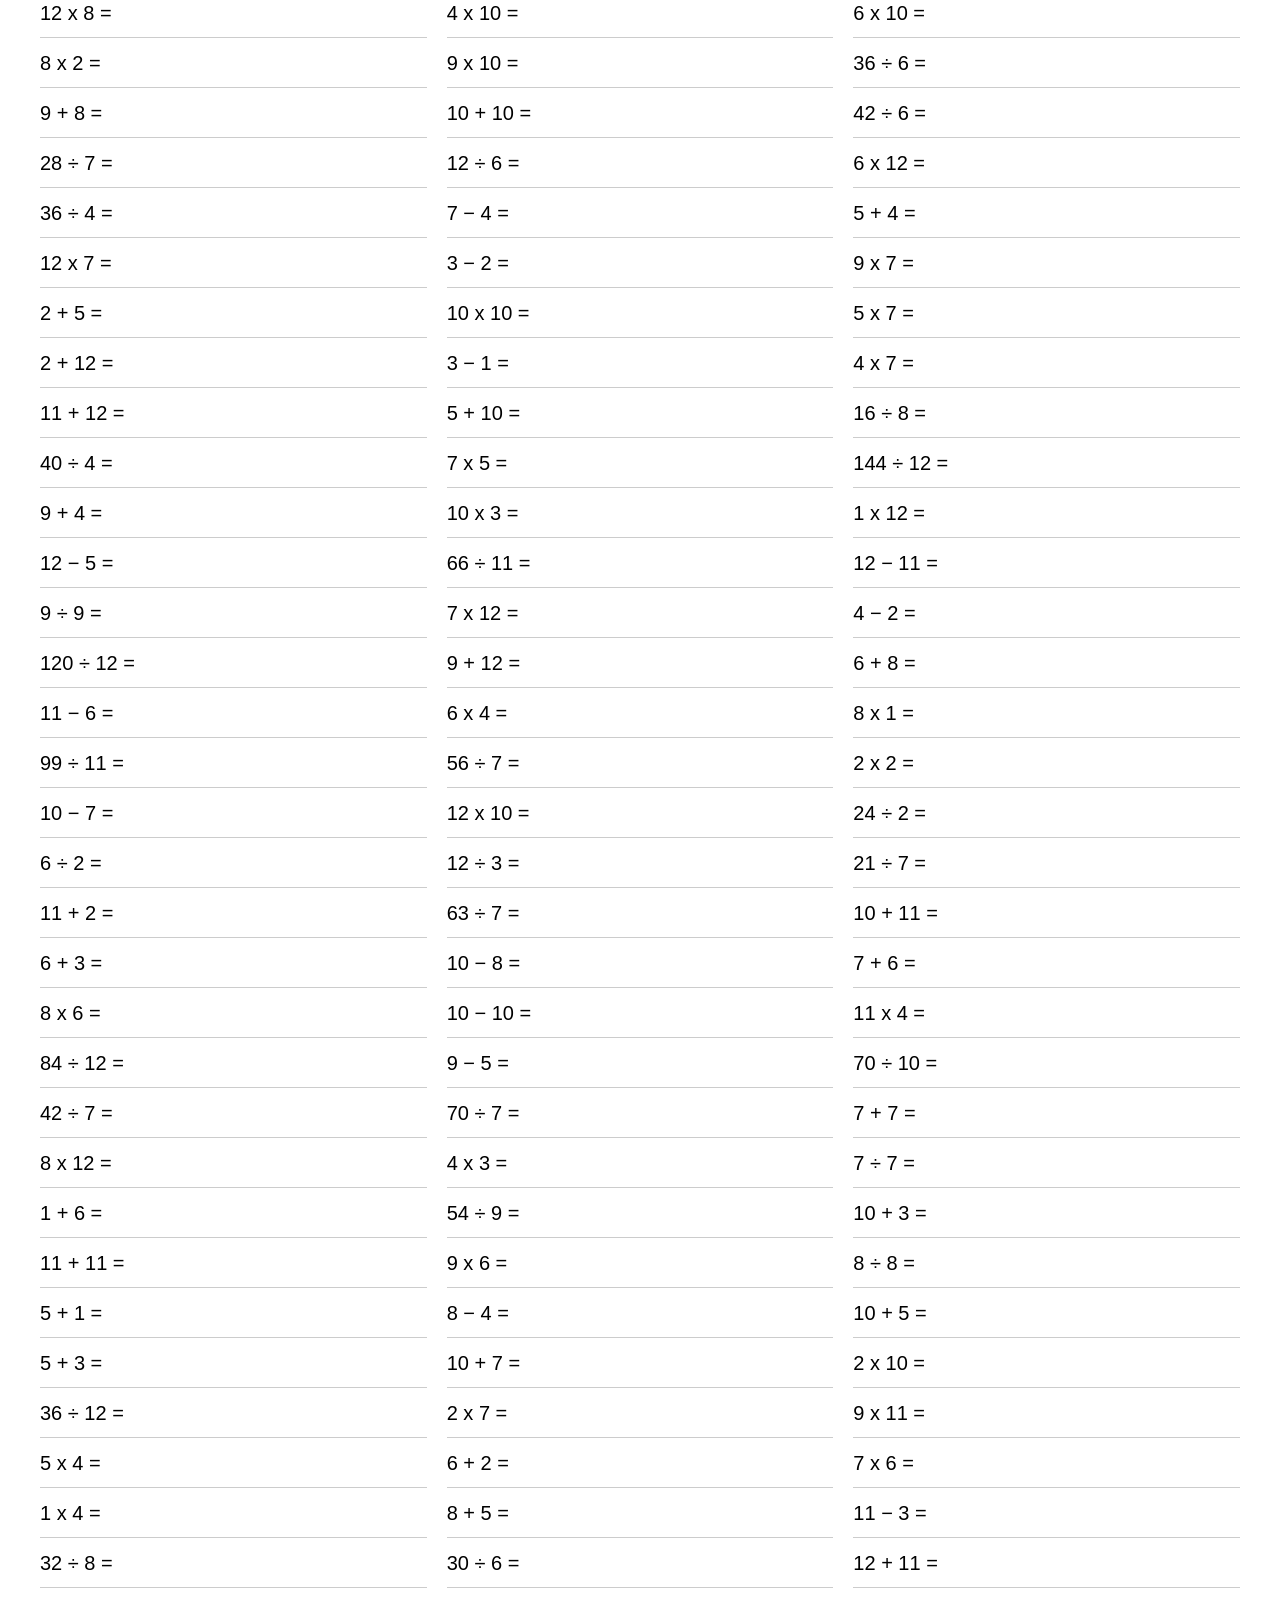
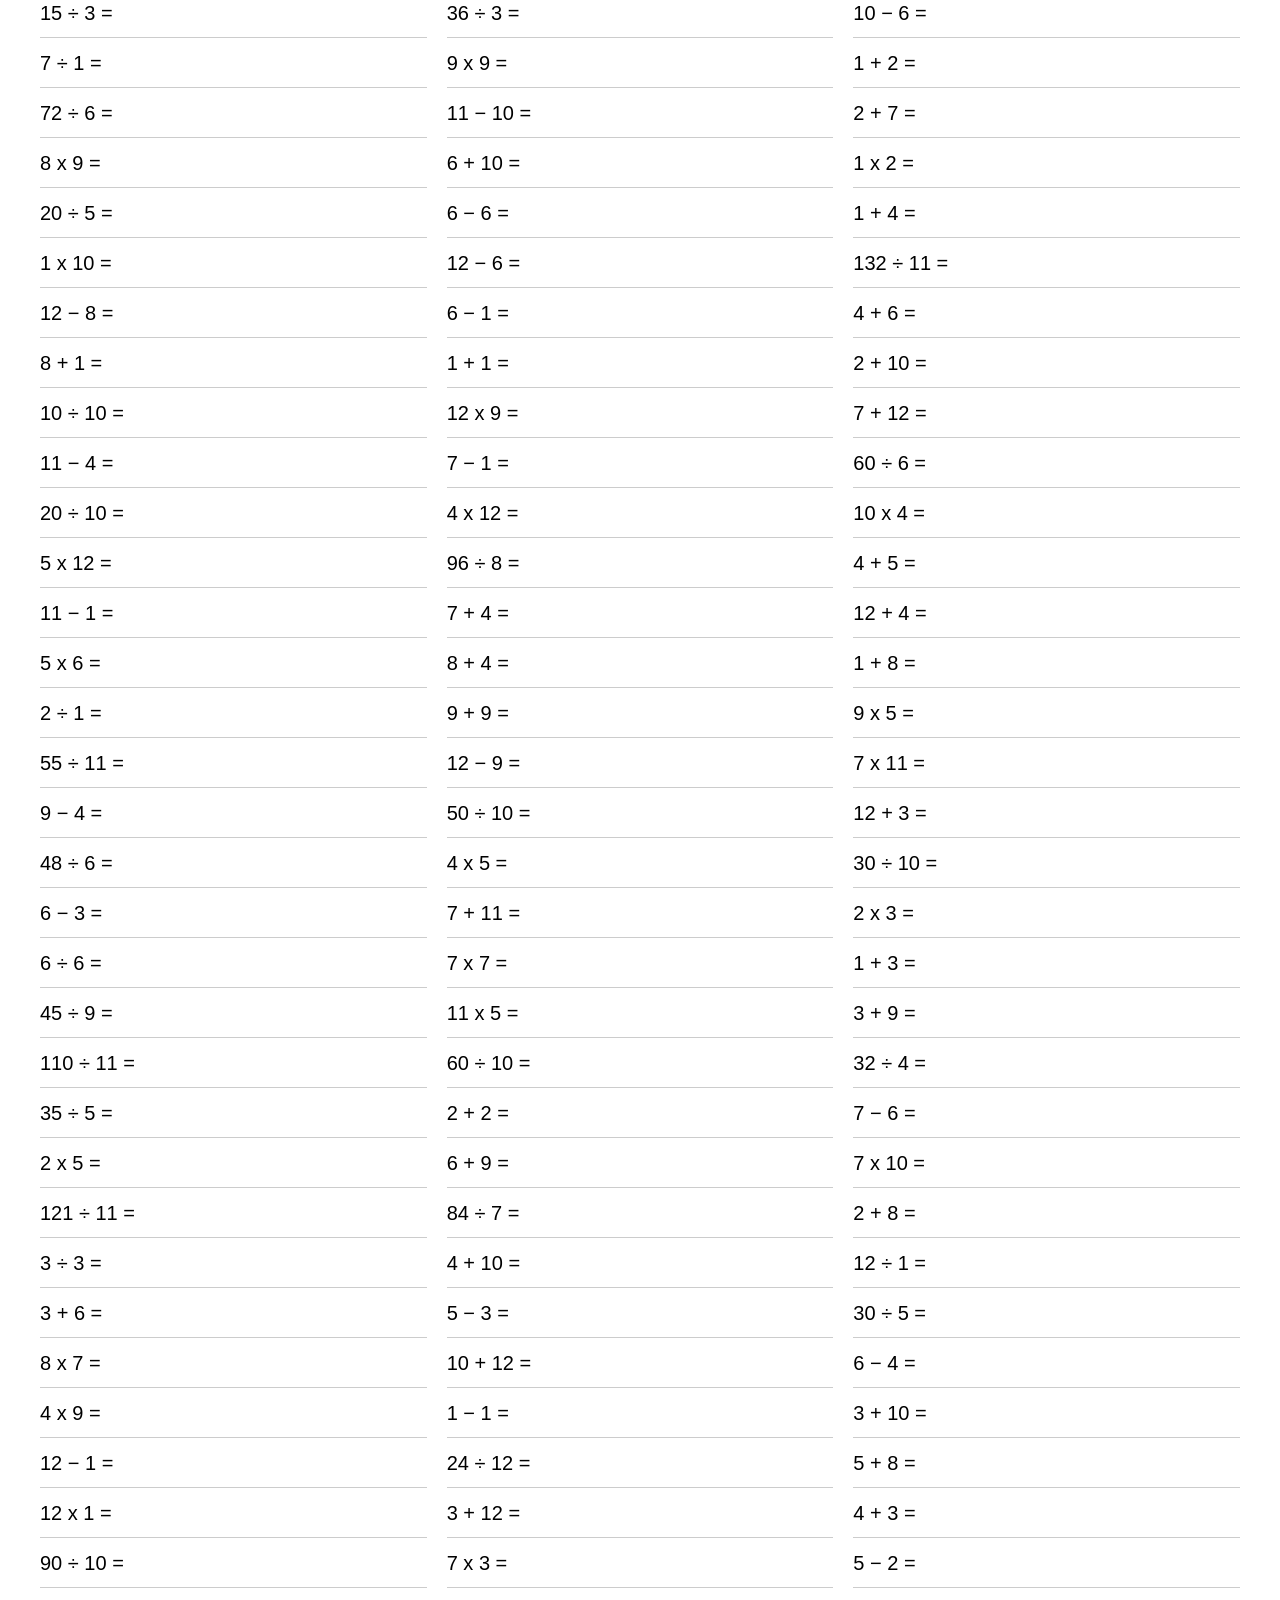
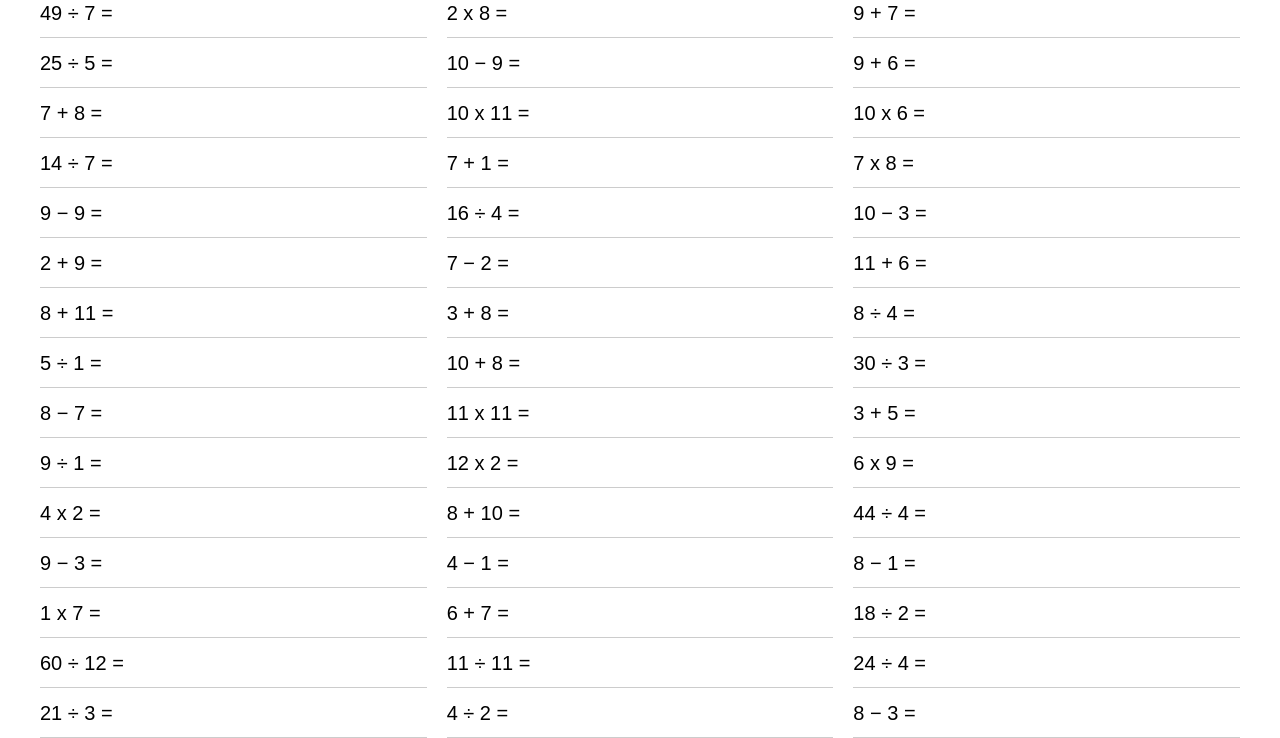
==== commit 4ee93ec1: "Fix" ====
--- a/index.html
+++ b/index.html
@@ -42,6 +42,9 @@
             </select>
           </label>
         </div>
+        <div class="controls__group">
+          <label>Random order: <input type="checkbox" id="rand" checked></label>
+        </div>
       </div>
     </header>
     <div id="drills"></div>
--- a/styles.css
+++ b/styles.css
@@ -19,6 +19,12 @@
   grid-template-columns: repeat(3, 1fr);
 }
 
+@media (max-width: 600px) {
+  OL {
+    grid-template-columns: repeat(2, 1fr);
+  }
+}
+
 LI {
   display: flex;
   align-items: center;
@@ -36,7 +42,7 @@
 }
 
 @page {
-  size: A4 portrait;
+  size: A4;
 }
 
 @media print {
@@ -59,6 +65,11 @@
   }
 }
 
+.container {
+  max-width: 1200px;
+  margin: auto;
+}
+
 .controls {
   display: flex;
   flex-wrap: wrap;
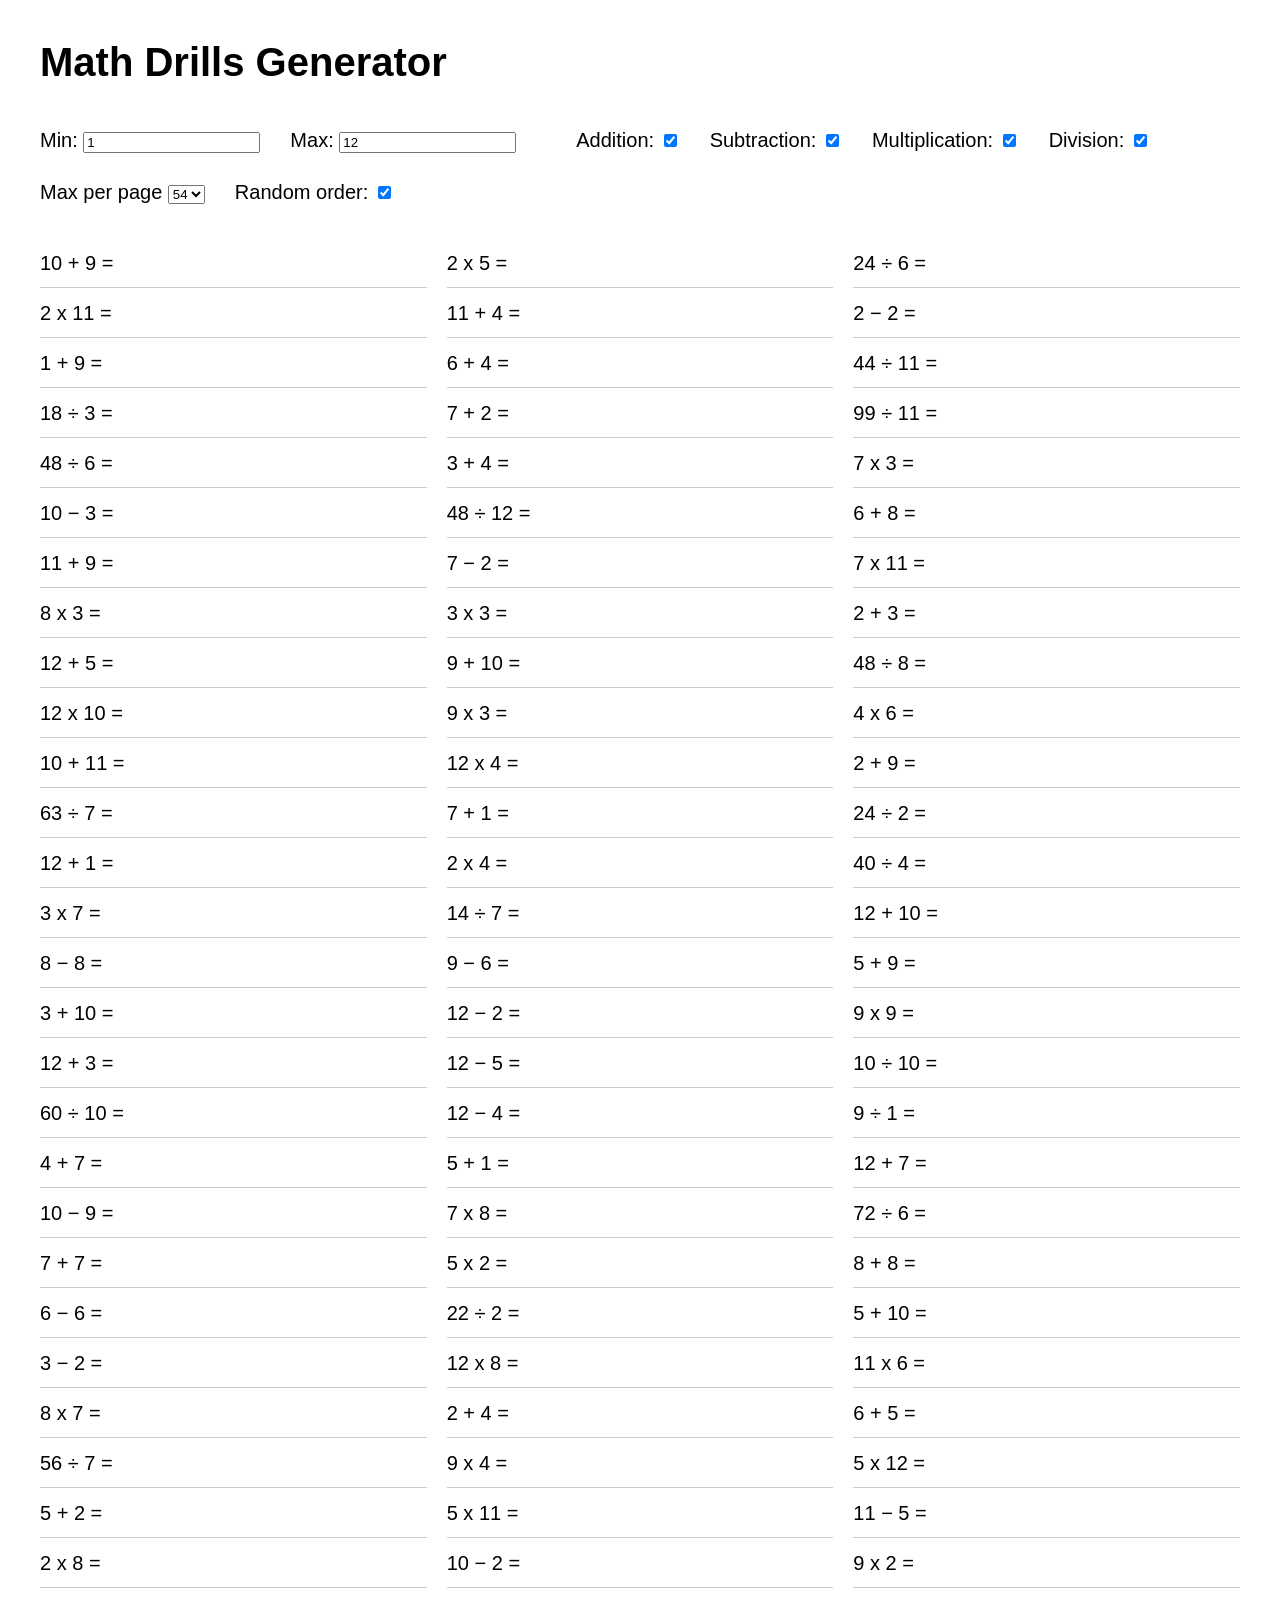
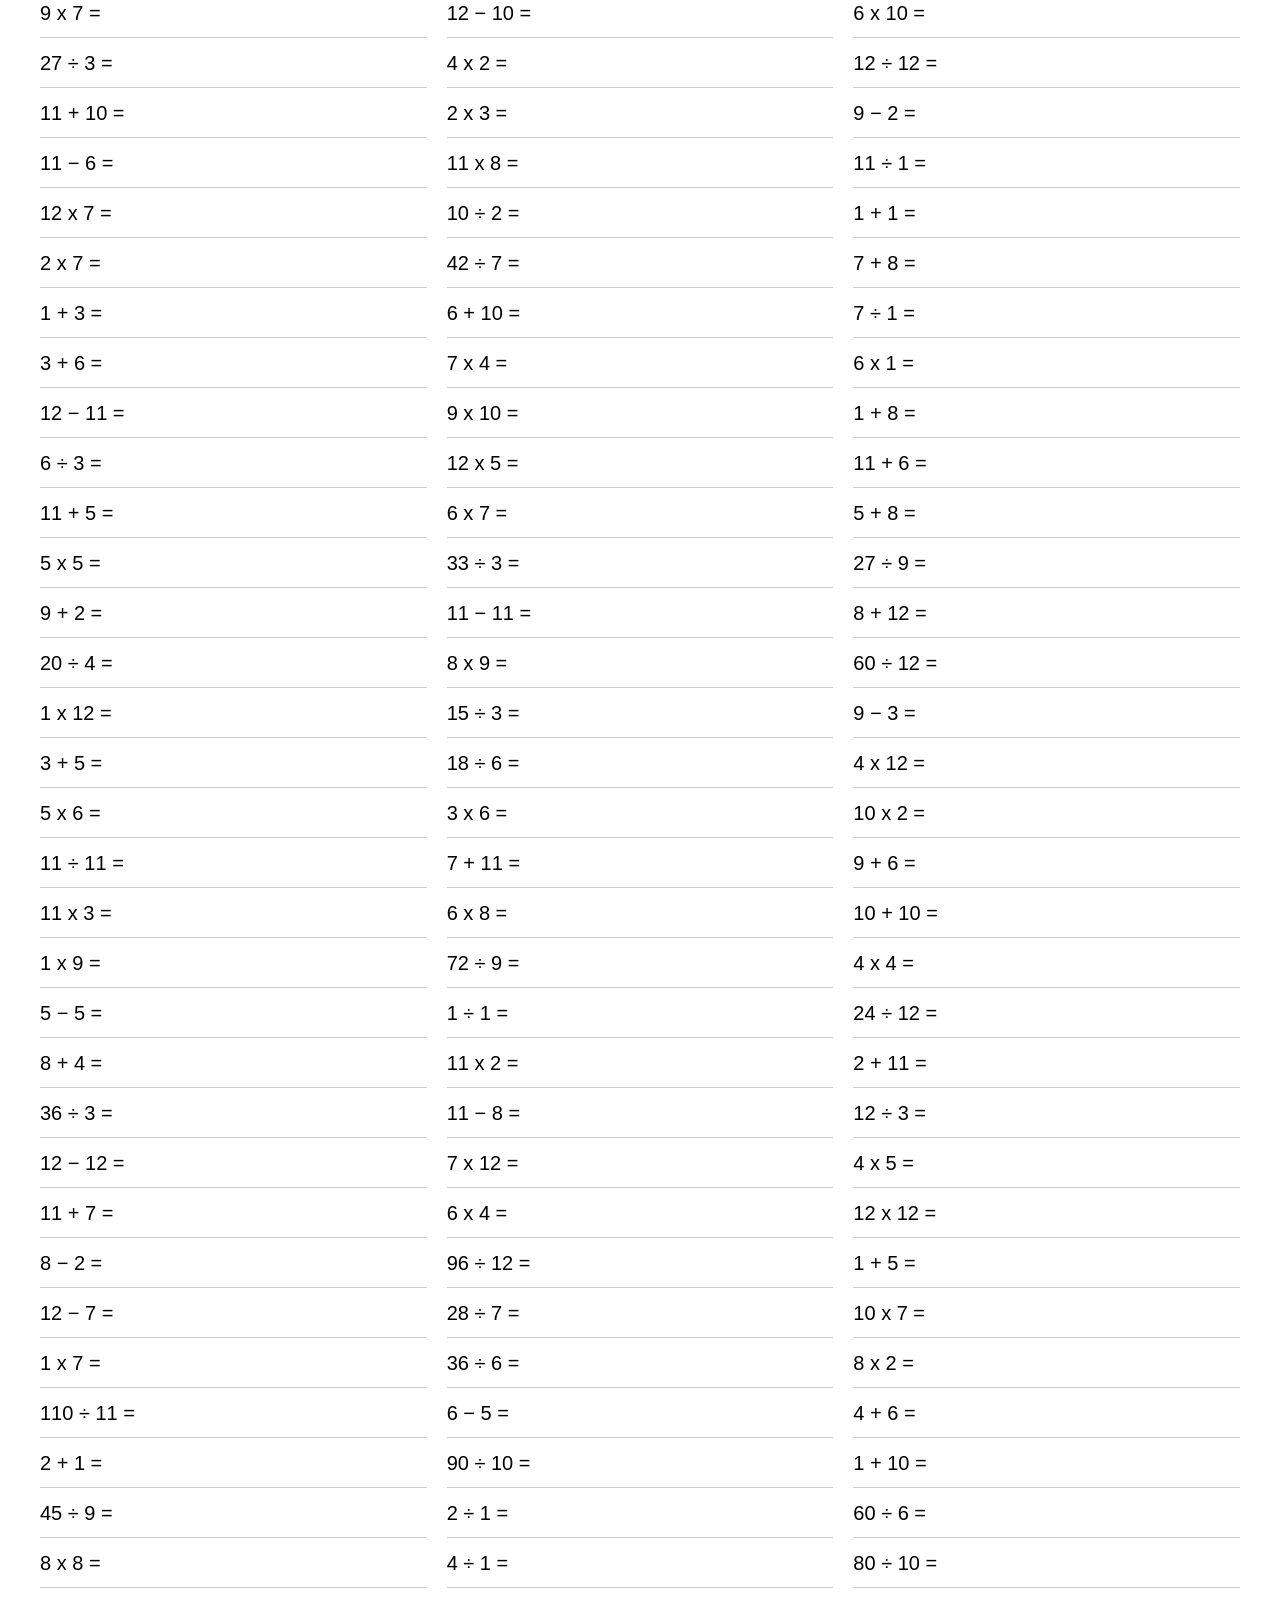
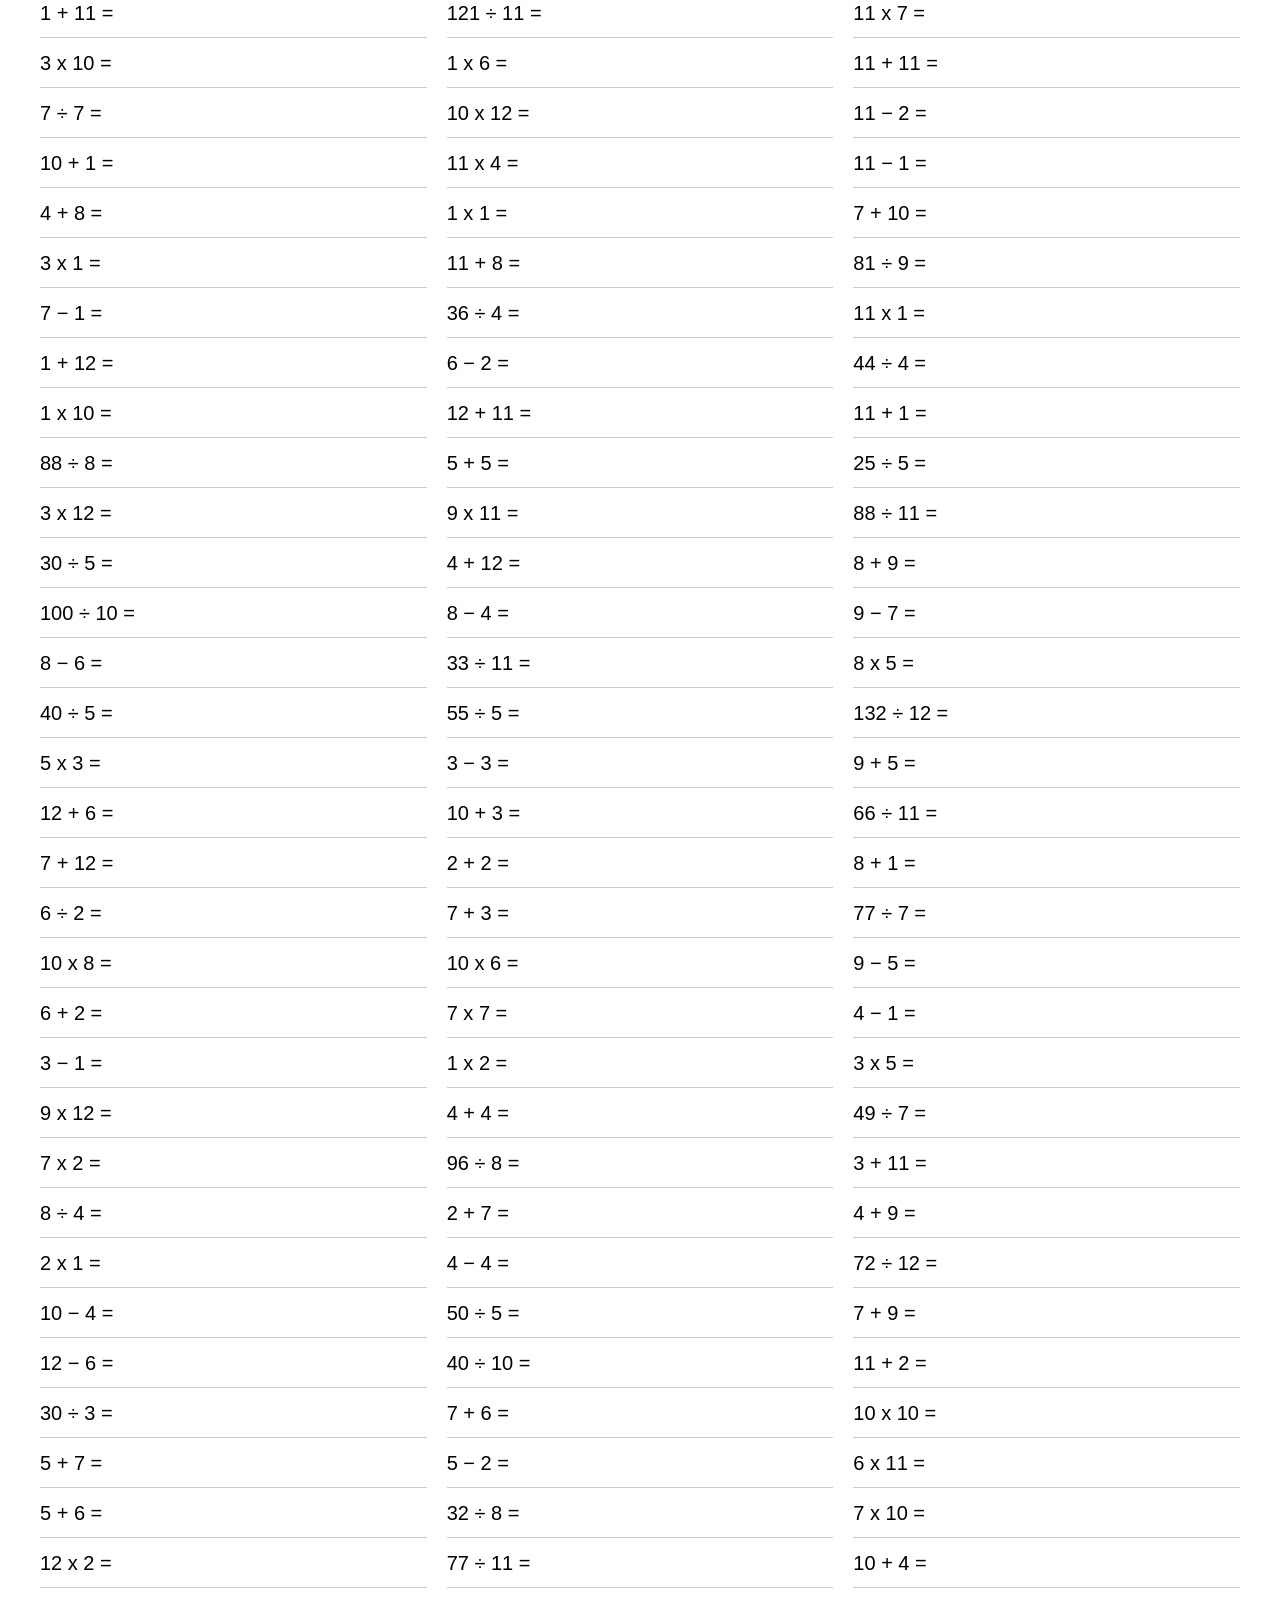
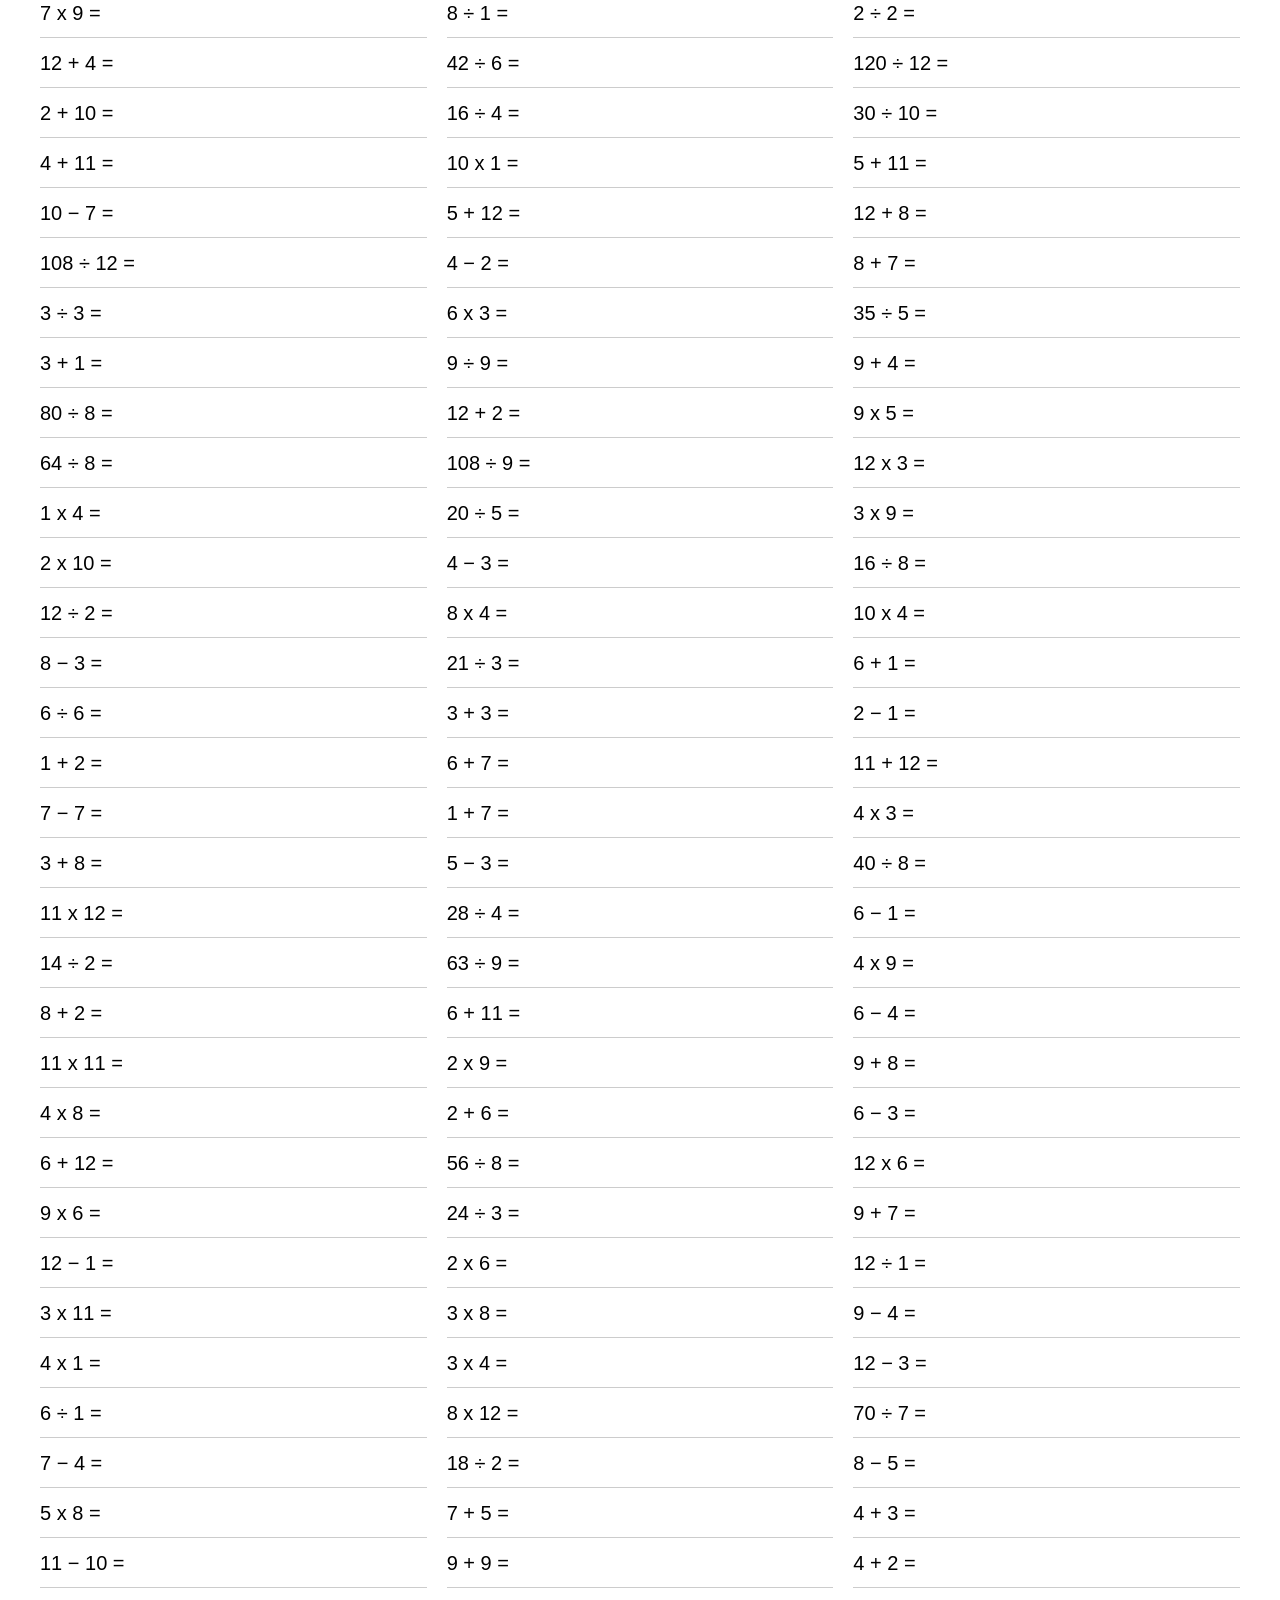
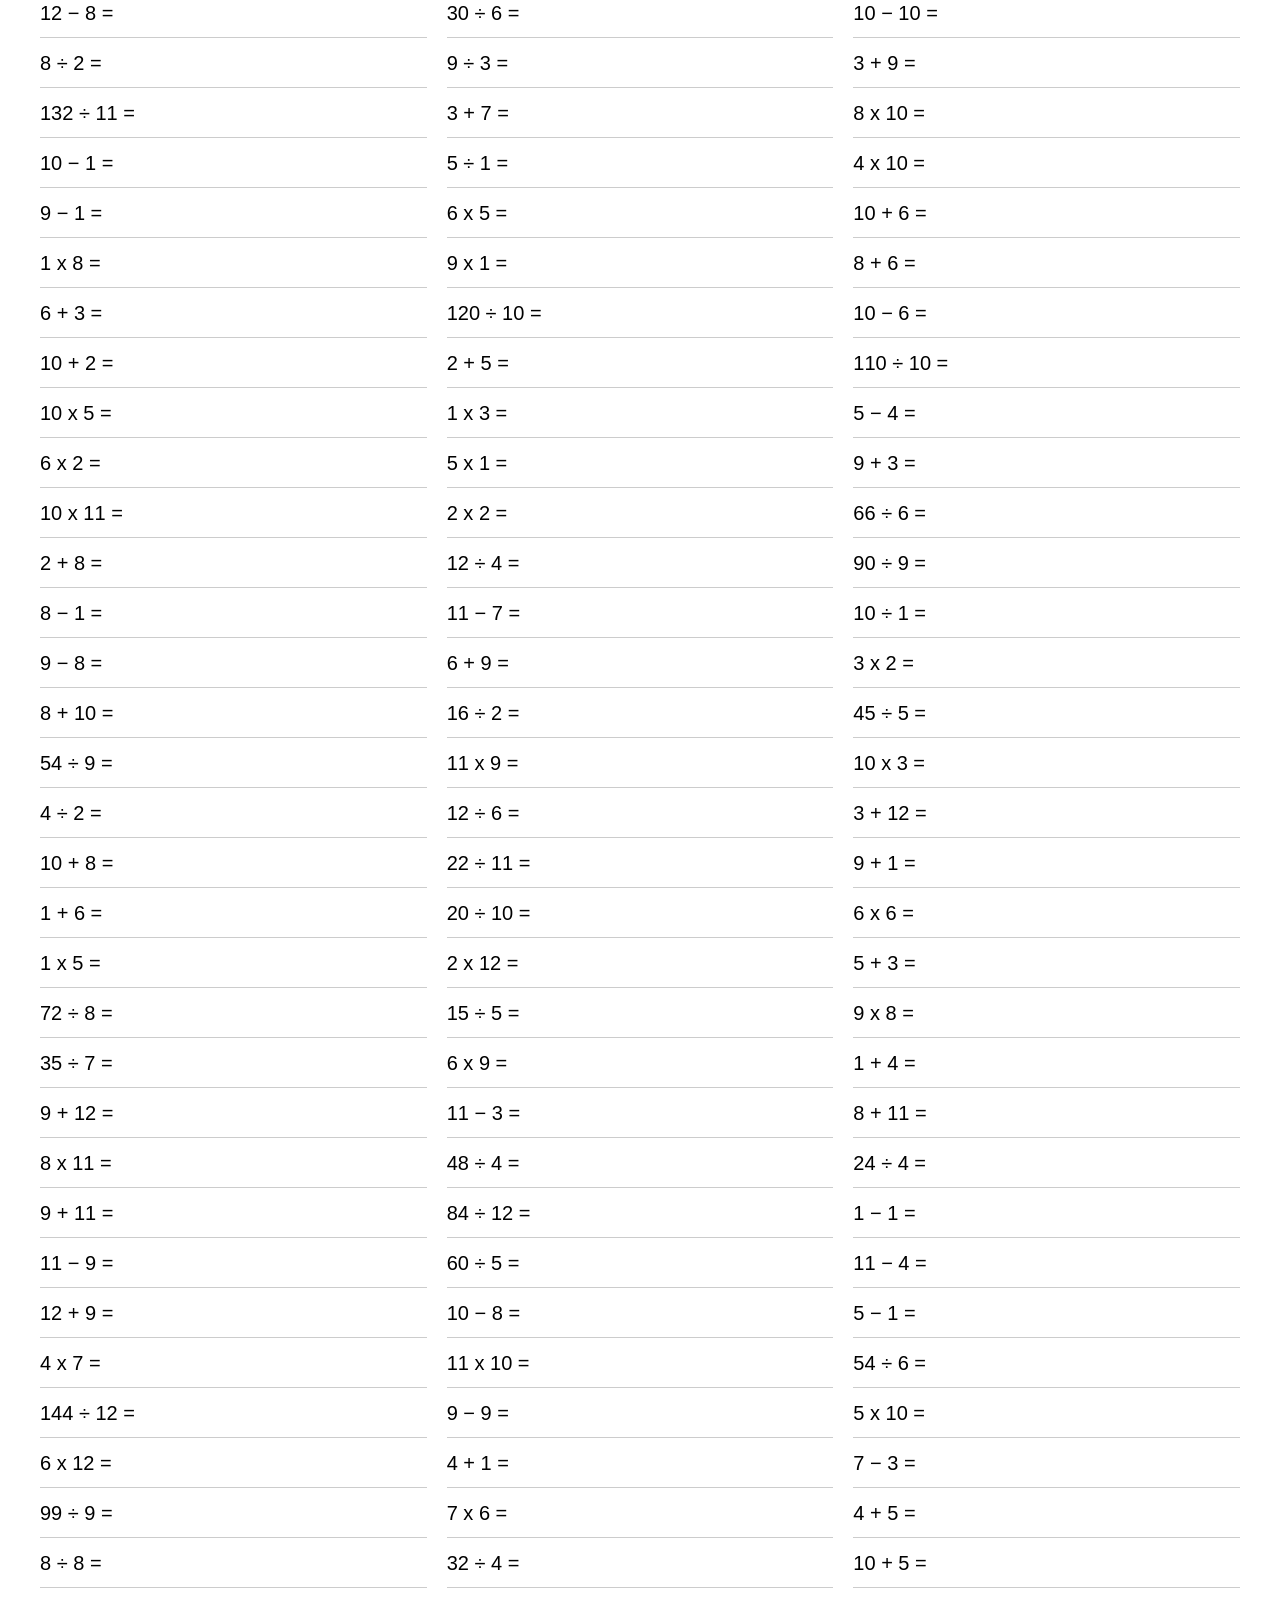
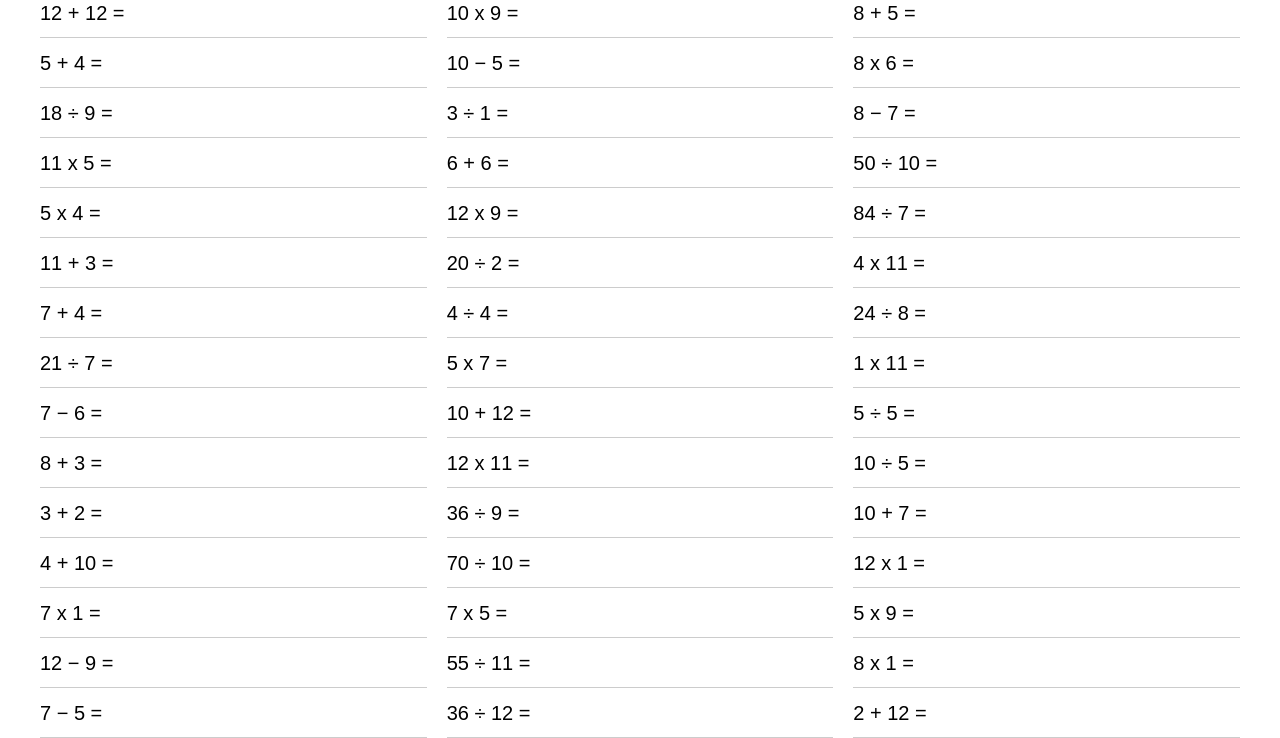
==== commit 6705ae3f: "Join groups" ====
--- a/index.html
+++ b/index.html
@@ -41,8 +41,6 @@
               <option value="72">72</option>
             </select>
           </label>
-        </div>
-        <div class="controls__group">
           <label>Random order: <input type="checkbox" id="rand" checked></label>
         </div>
       </div>
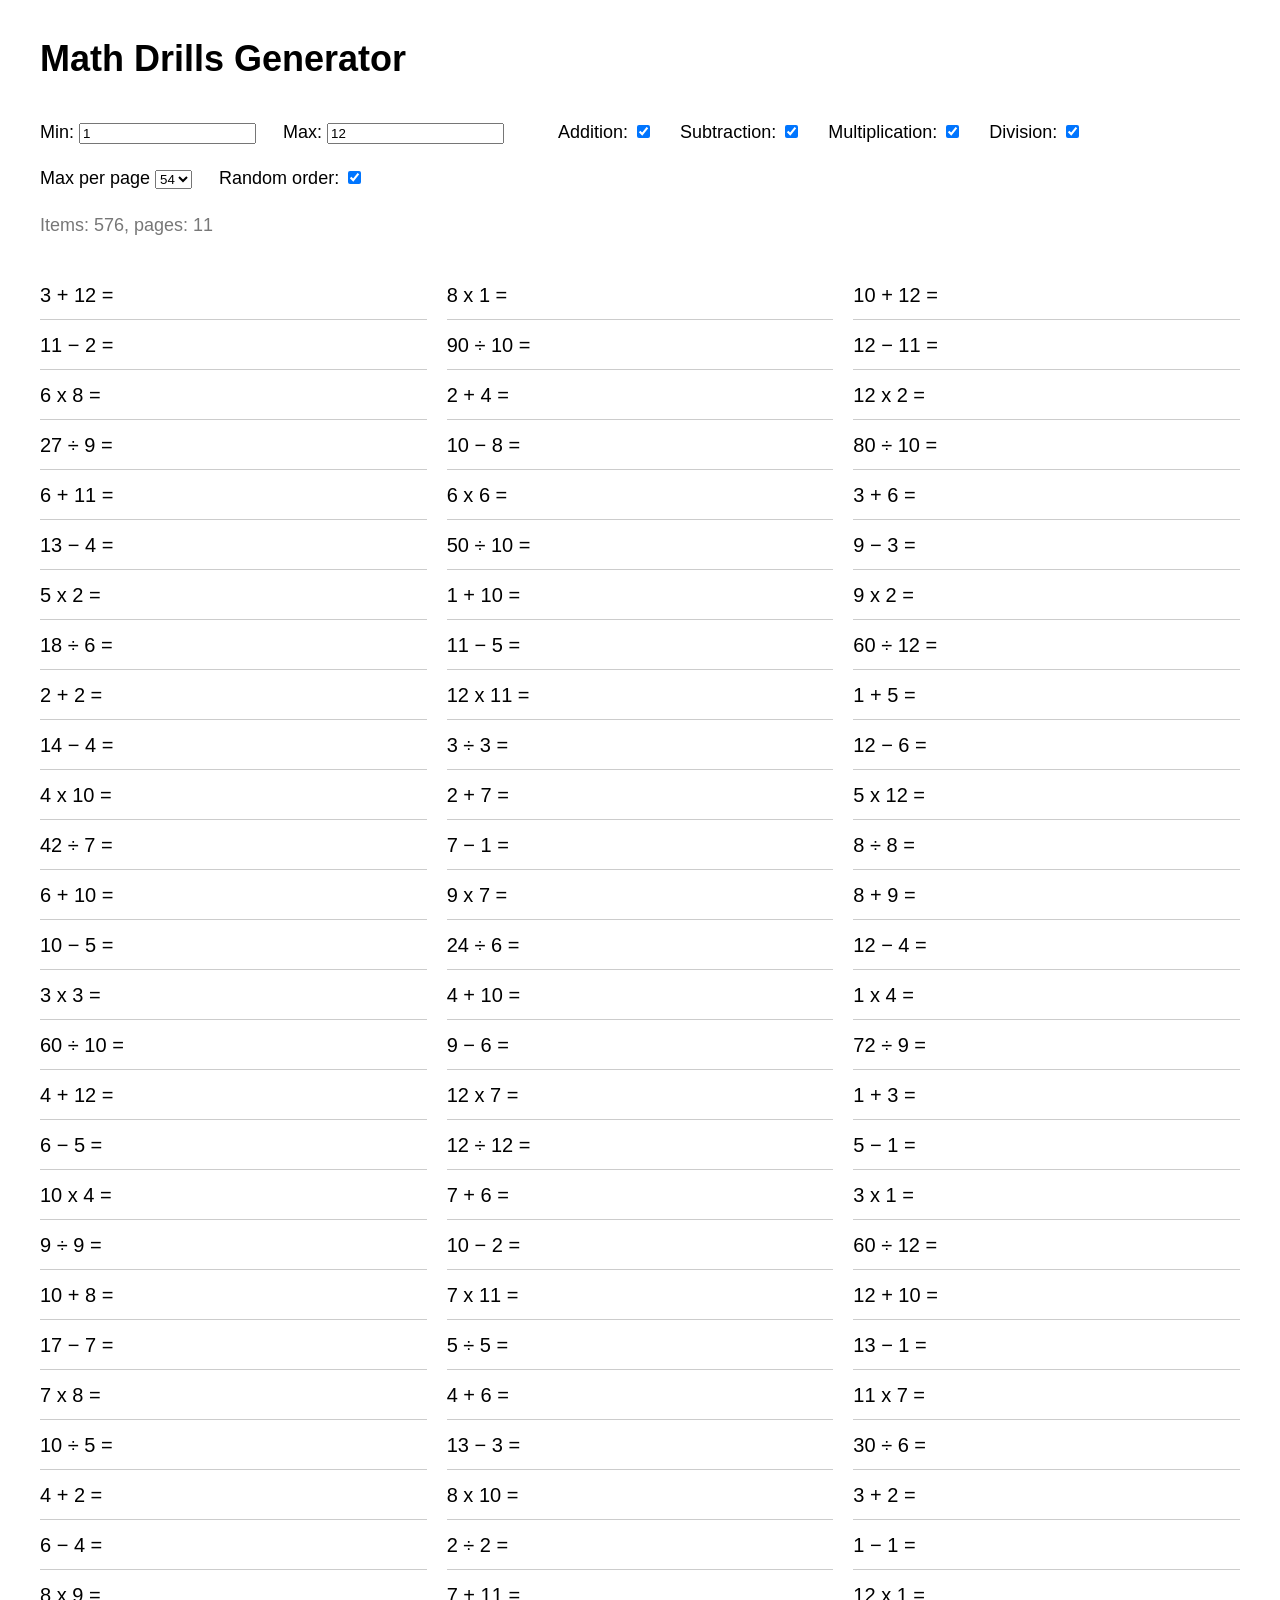
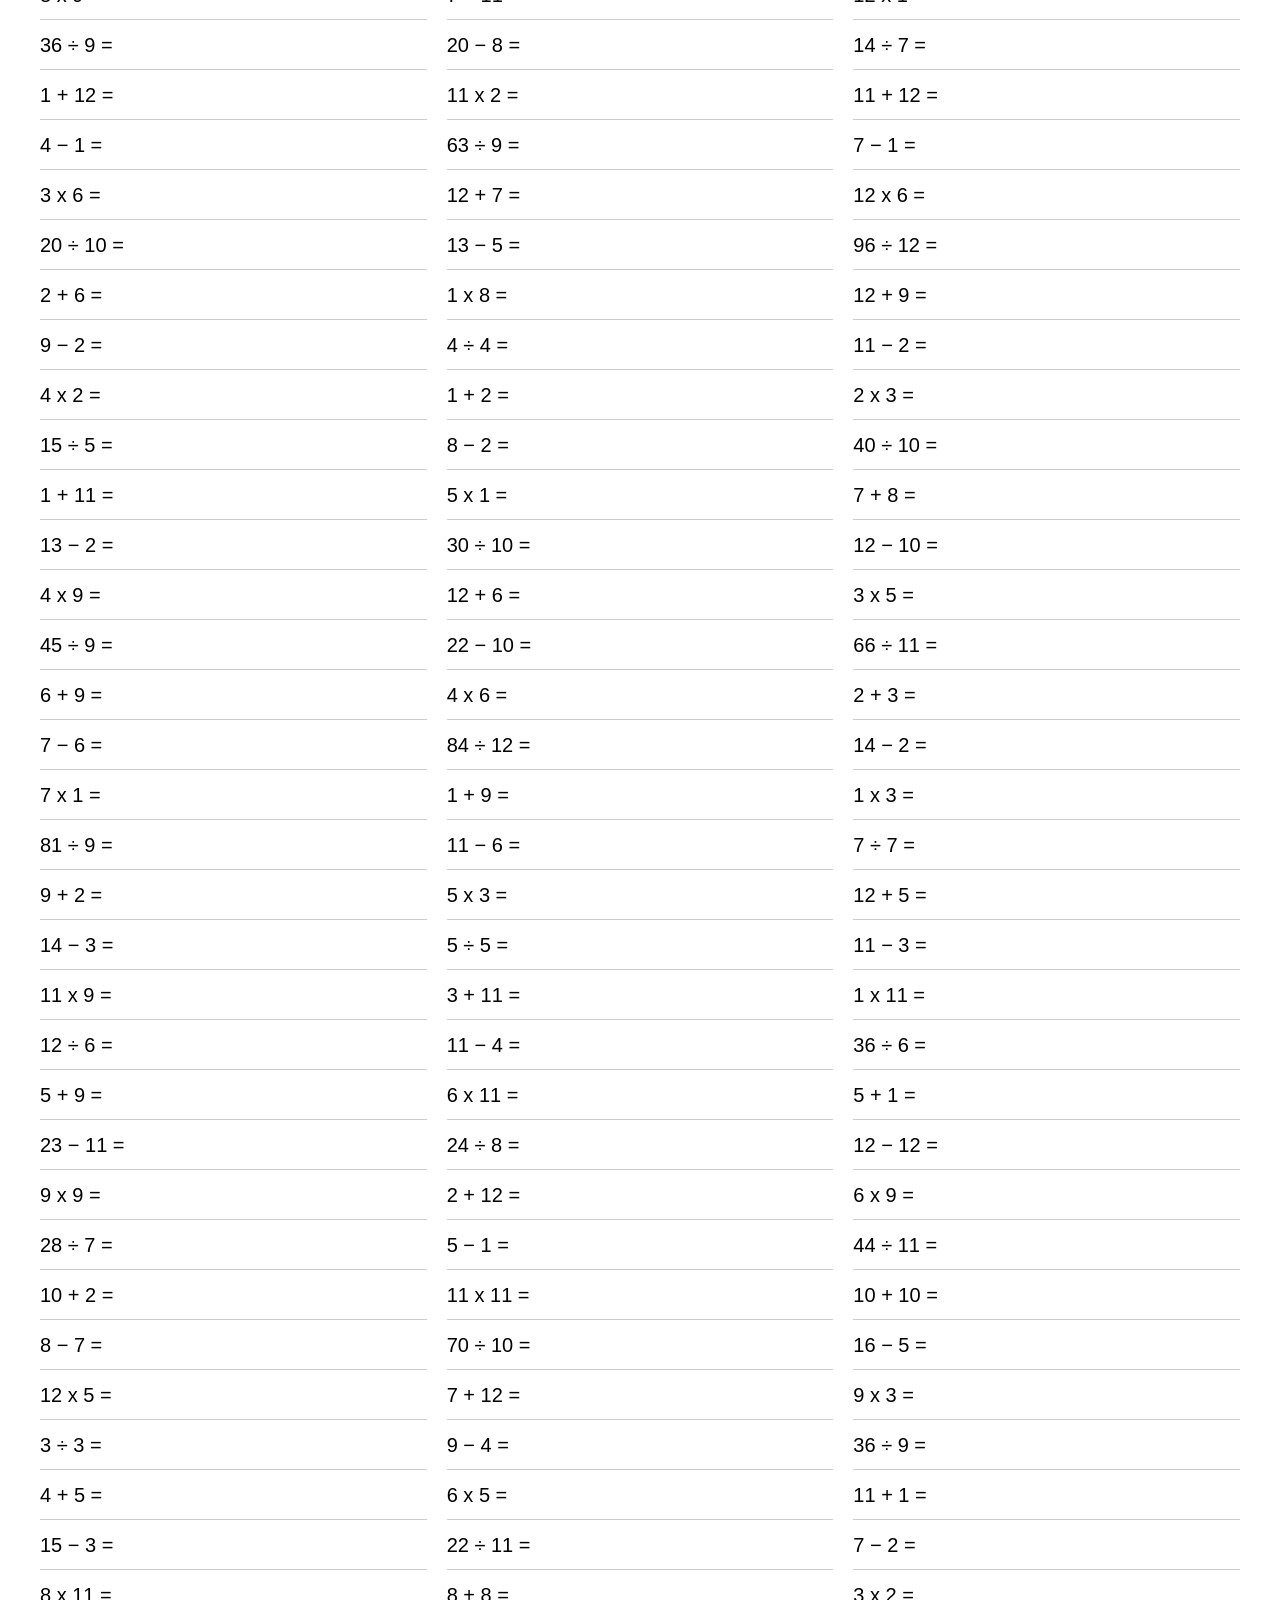
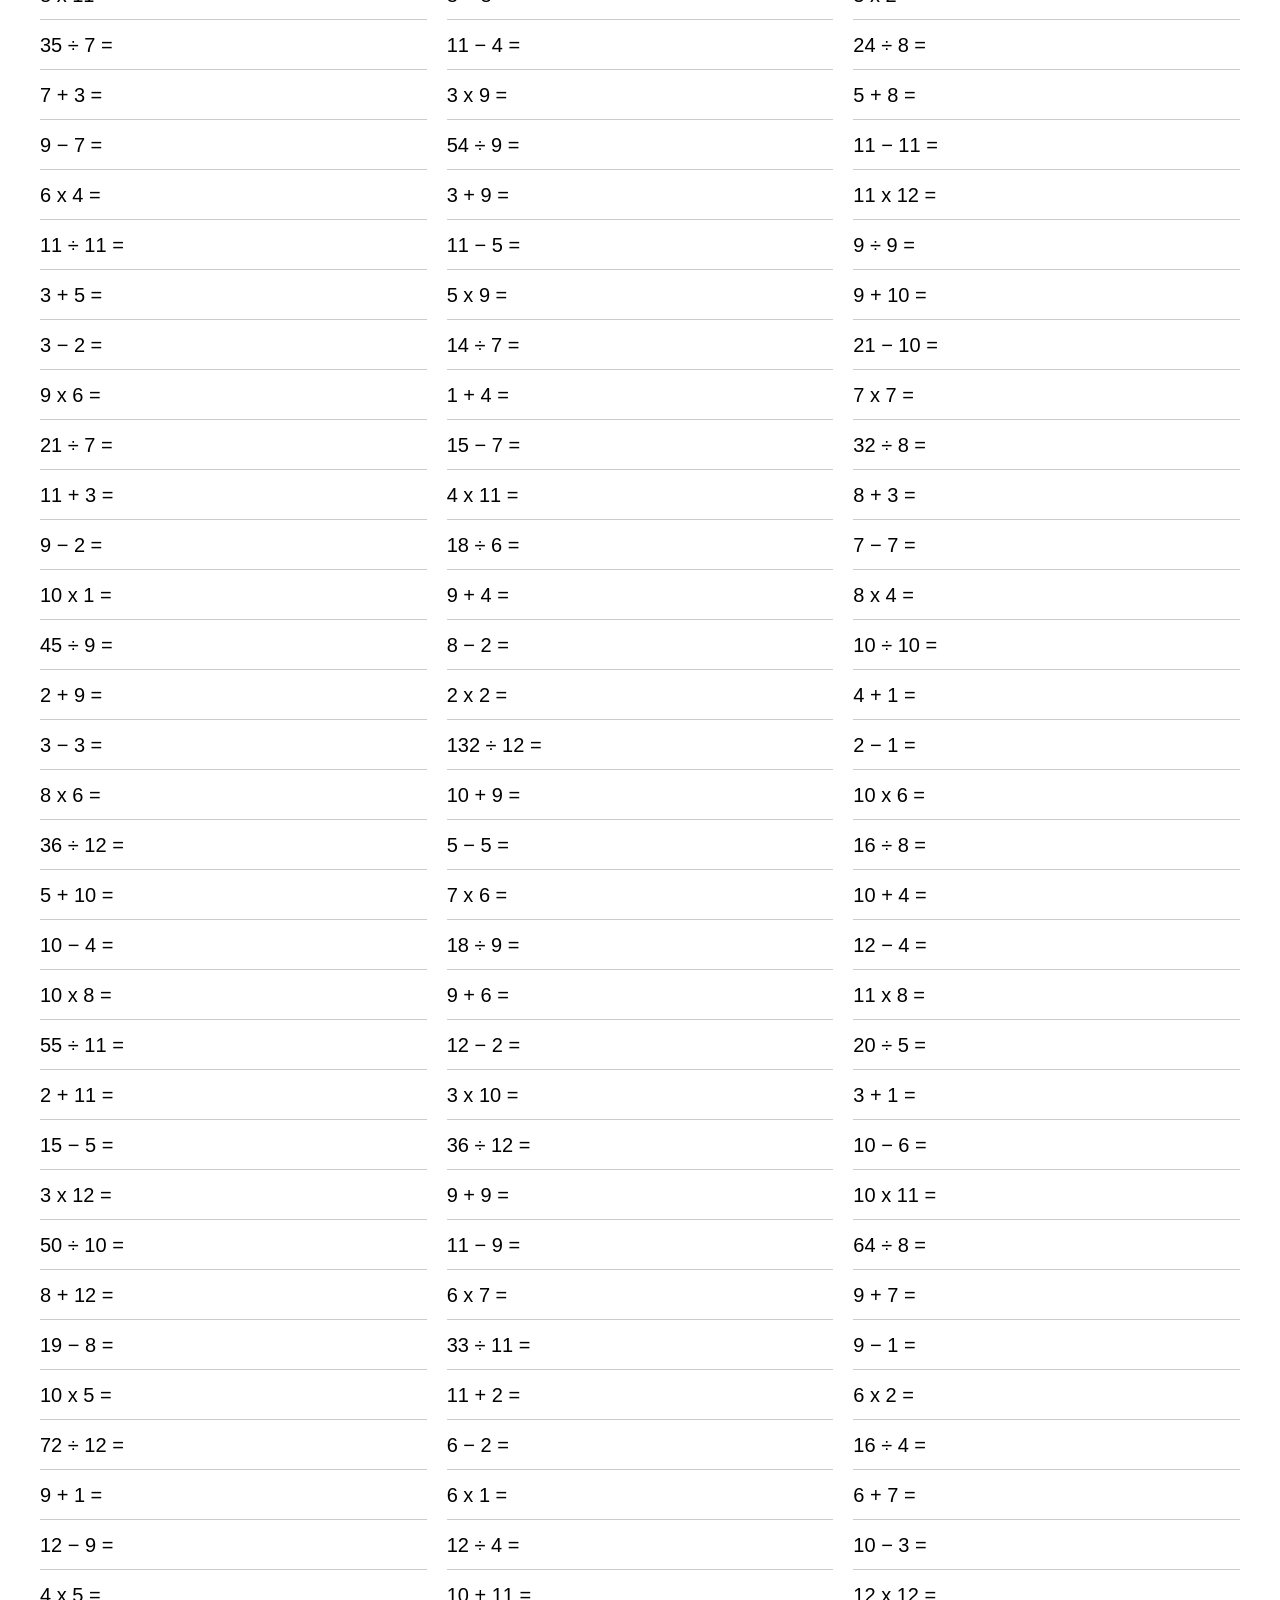
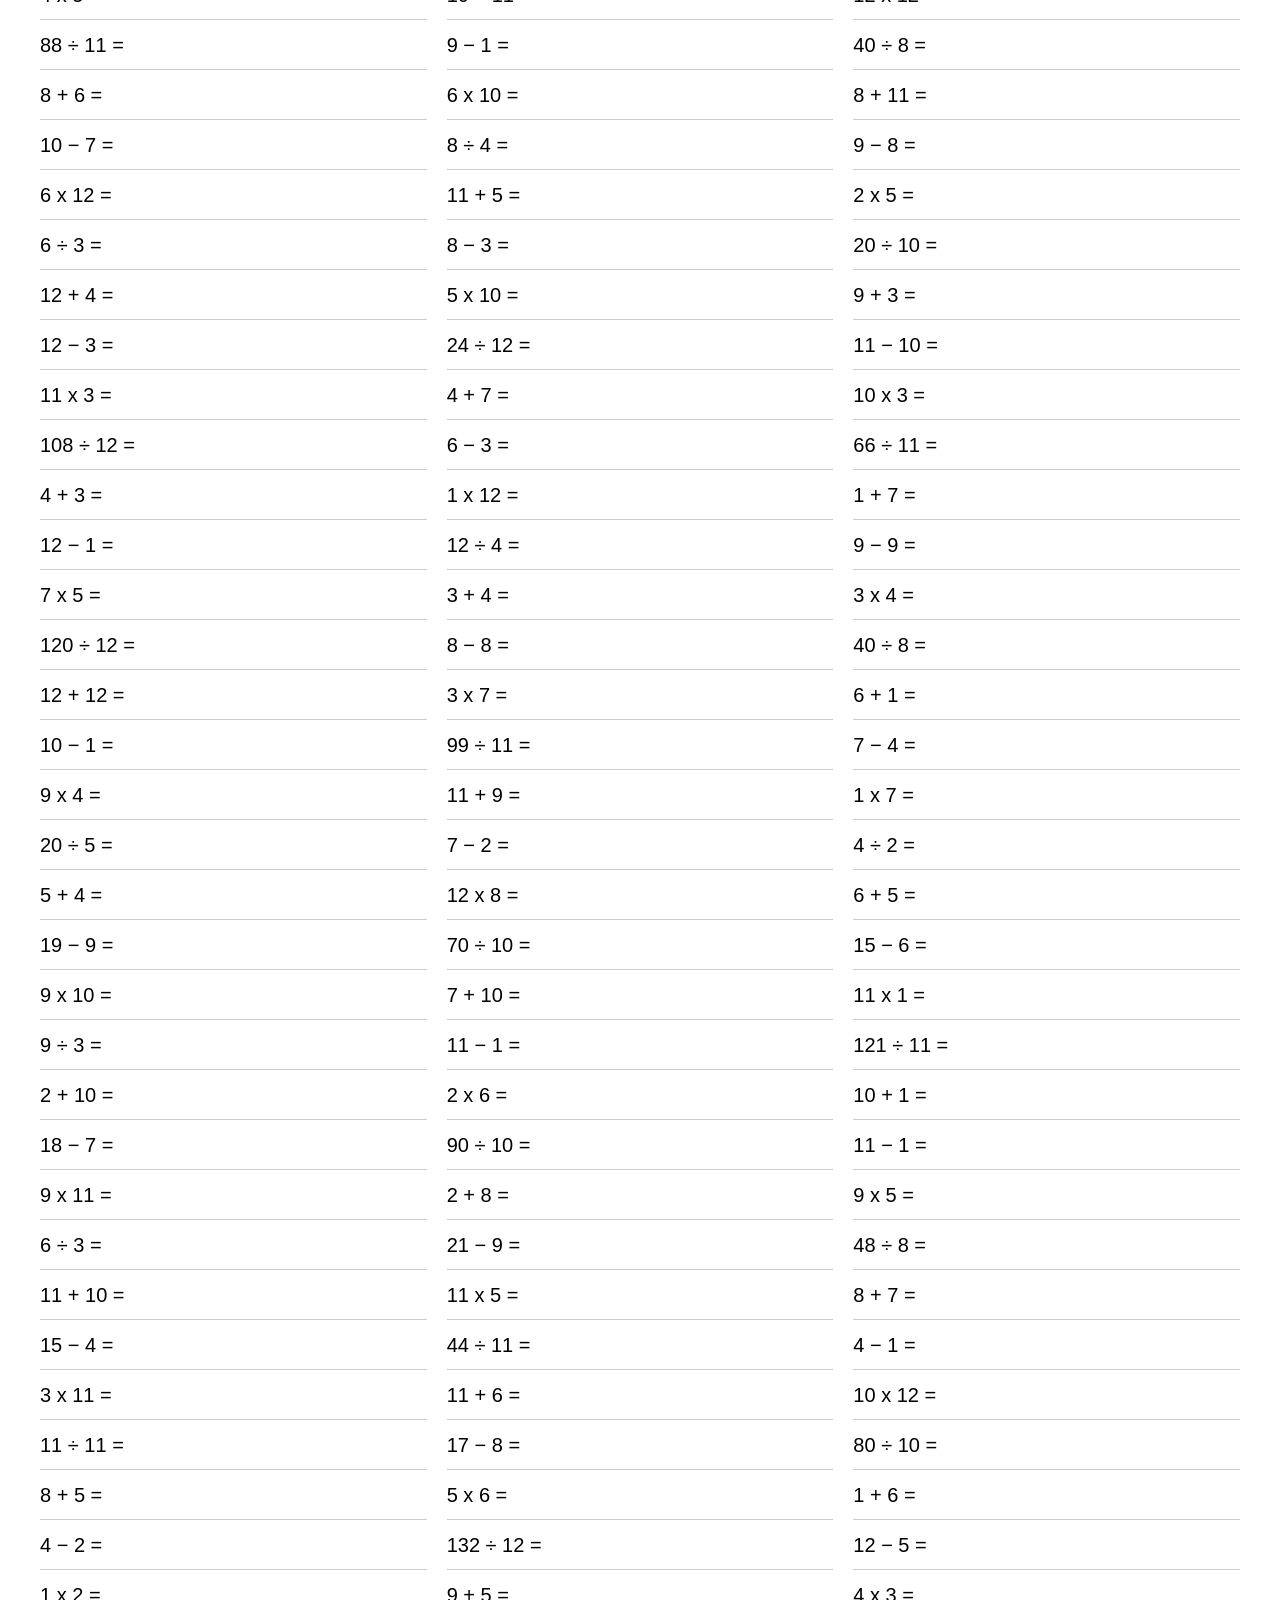
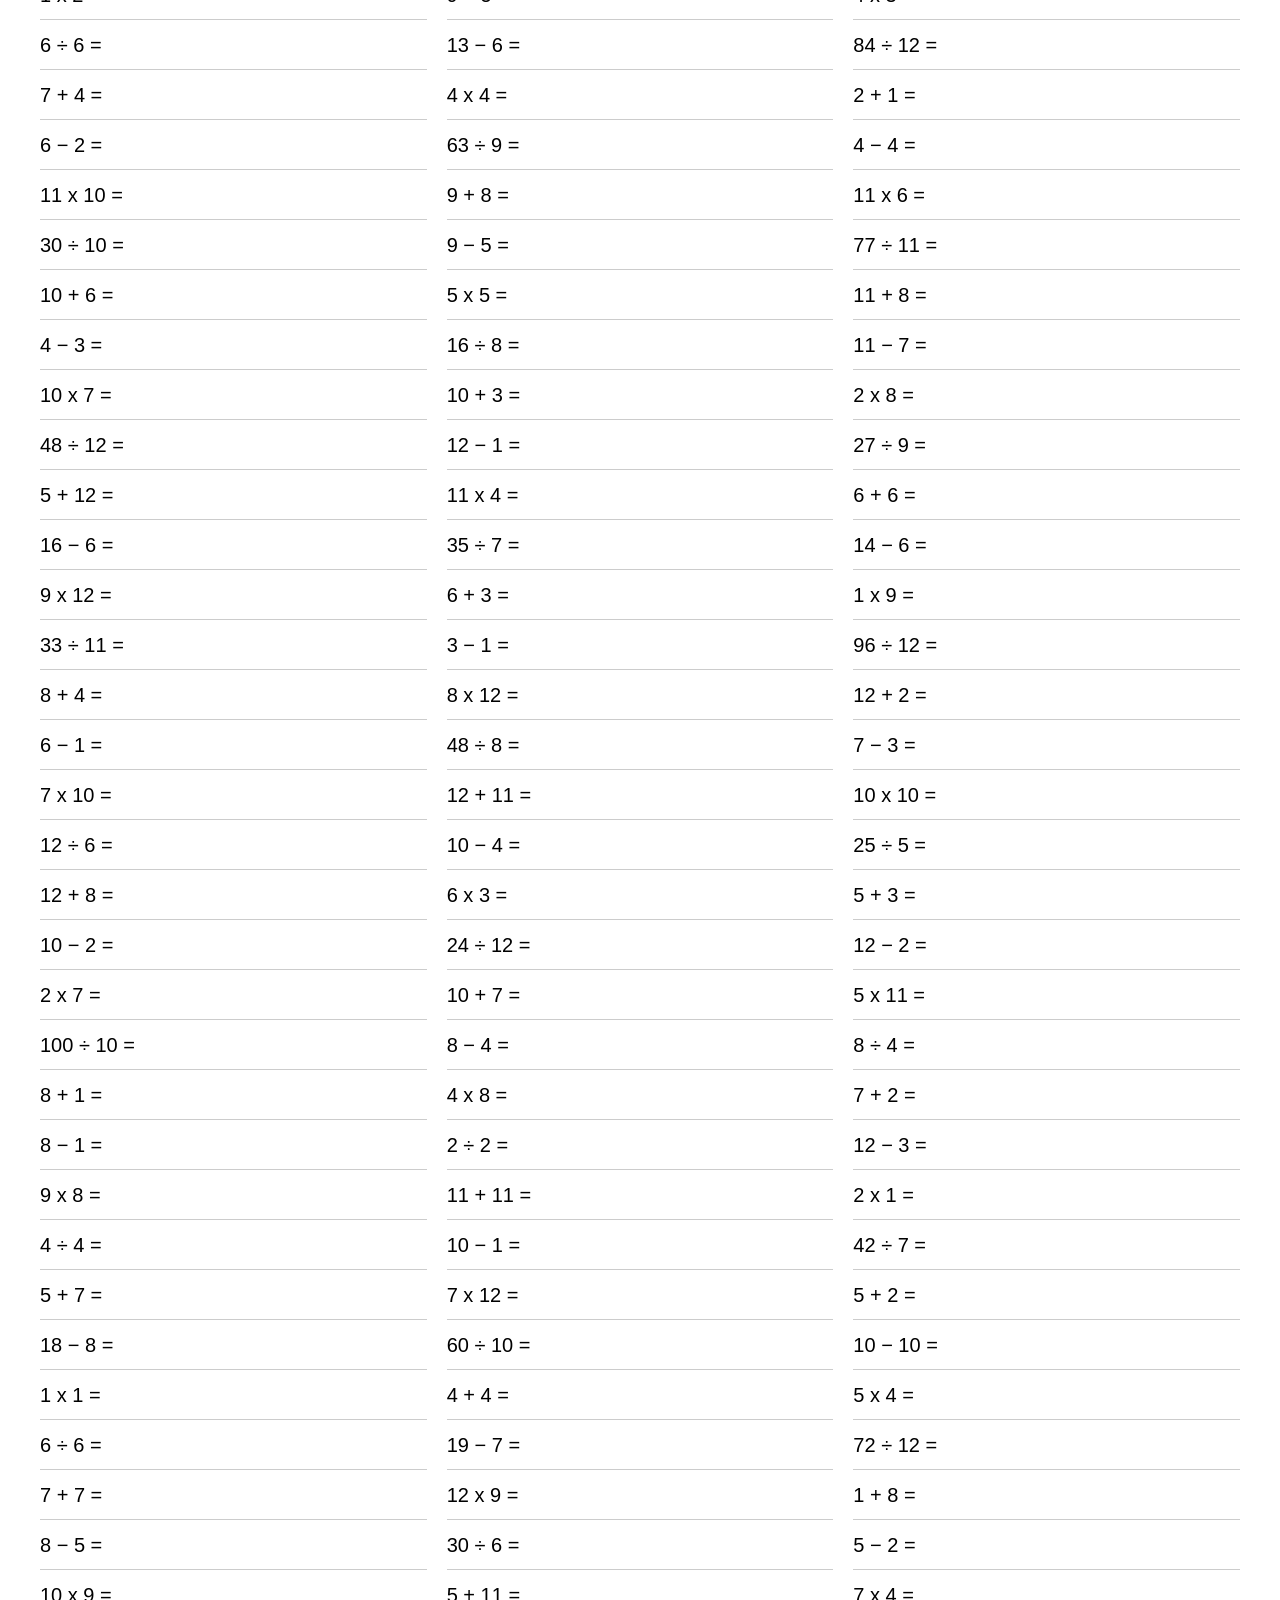
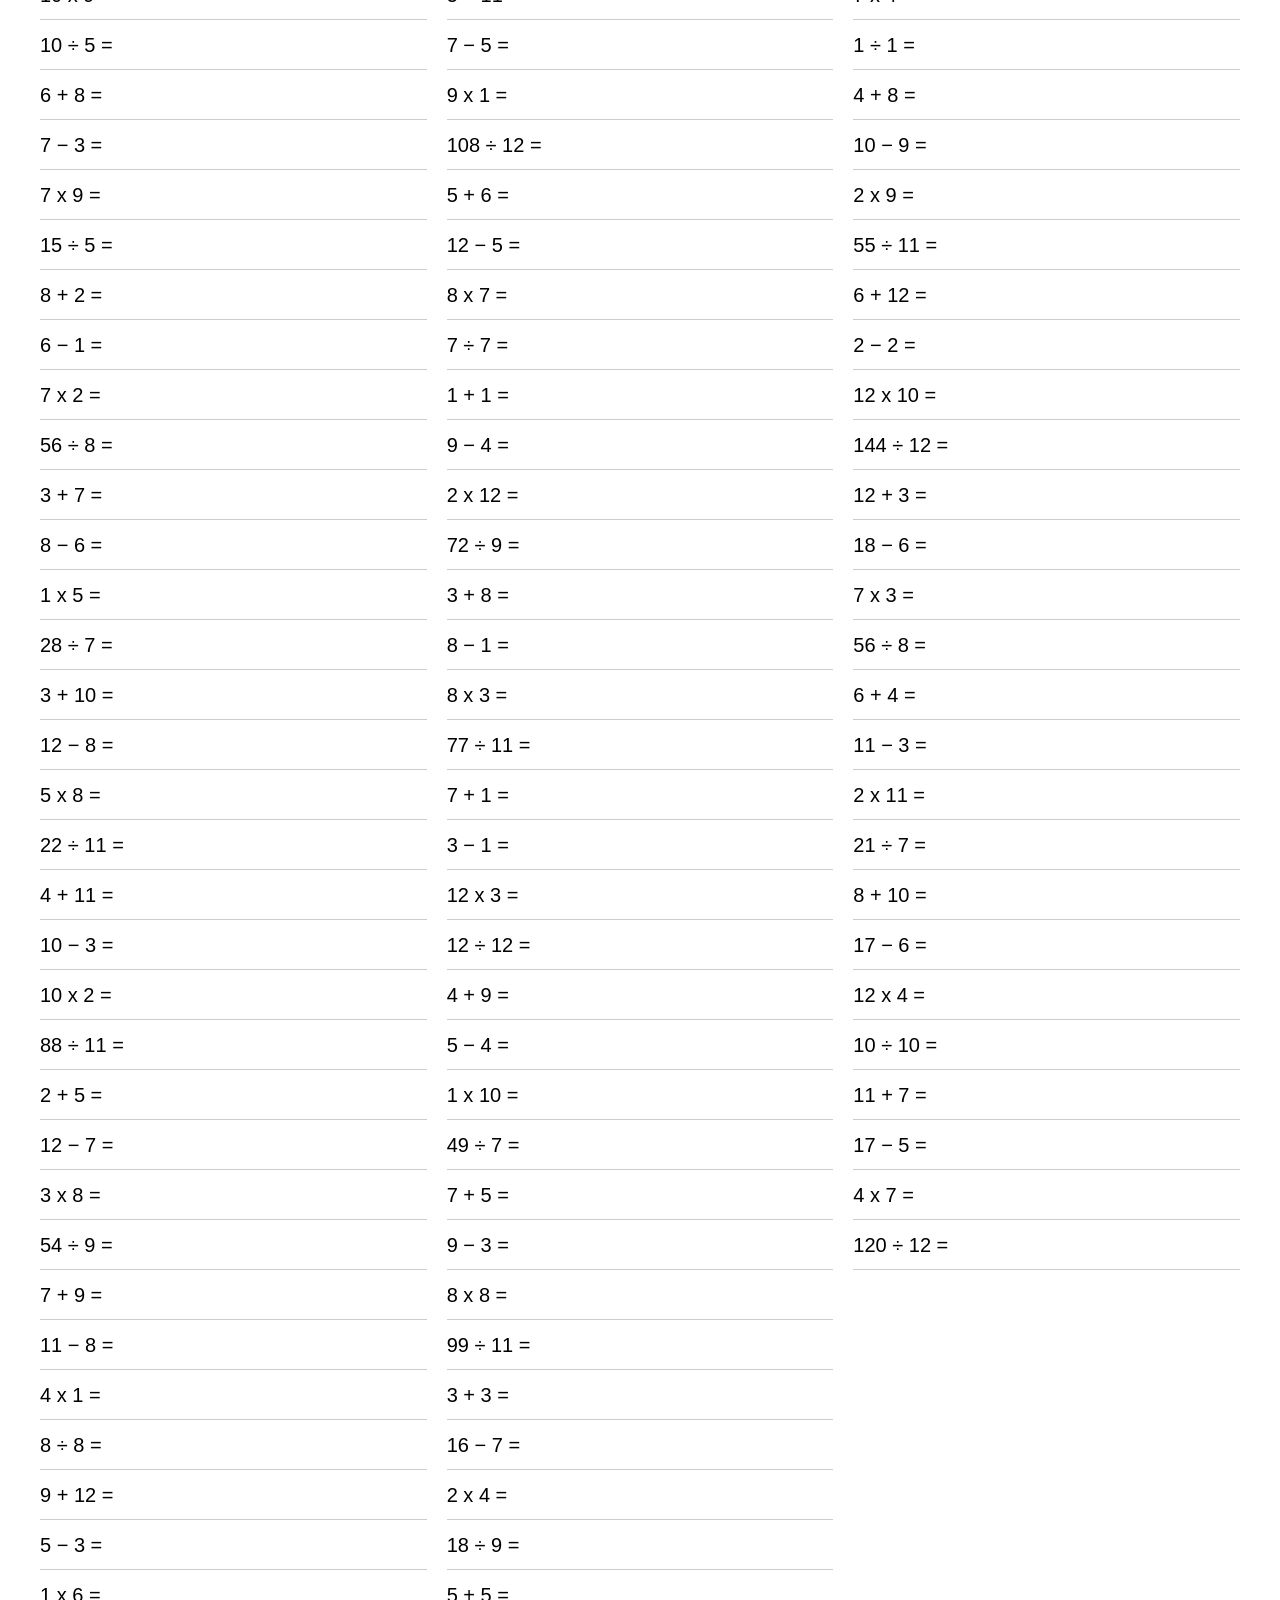
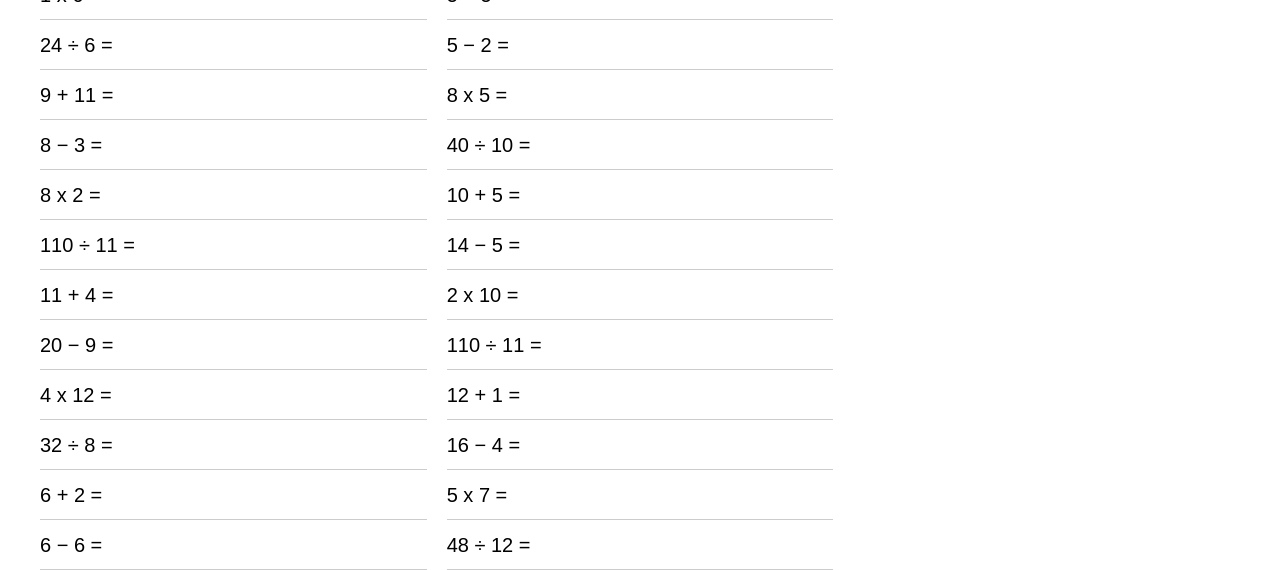
==== commit ea410406: "Add info about pages" ====
--- a/index.html
+++ b/index.html
@@ -44,6 +44,7 @@
           <label>Random order: <input type="checkbox" id="rand" checked></label>
         </div>
       </div>
+      <div class="stats" id="stats"></div>
     </header>
     <div id="drills"></div>
   </div>
--- a/styles.css
+++ b/styles.css
@@ -1,9 +1,18 @@
+HTML {
+  font-size: 18px;
+}
+
 BODY {
   margin: 0;
   padding: 0 40px;
   font-family: Helvetica, Tahoma, sans-serif;
-  font-size: 20px;
   line-height: 1.6;
+}
+
+@media (max-width: 700px) {
+  BODY {
+    padding: 0 20px;
+  }
 }
 
 H1 {
@@ -17,12 +26,9 @@
   display: grid;
   gap: 0 1em;
   grid-template-columns: repeat(3, 1fr);
-}
-
-@media (max-width: 600px) {
-  OL {
-    grid-template-columns: repeat(2, 1fr);
-  }
+  grid-template-rows: repeat(var(--rows), 1fr);
+  grid-auto-flow: column;
+  font-size: 20px;
 }
 
 LI {
@@ -81,3 +87,8 @@
   flex-wrap: wrap;
   gap: .5em 1.5em;
 }
+
+.stats {
+  margin-top: 1rem;
+  color: #777;
+}
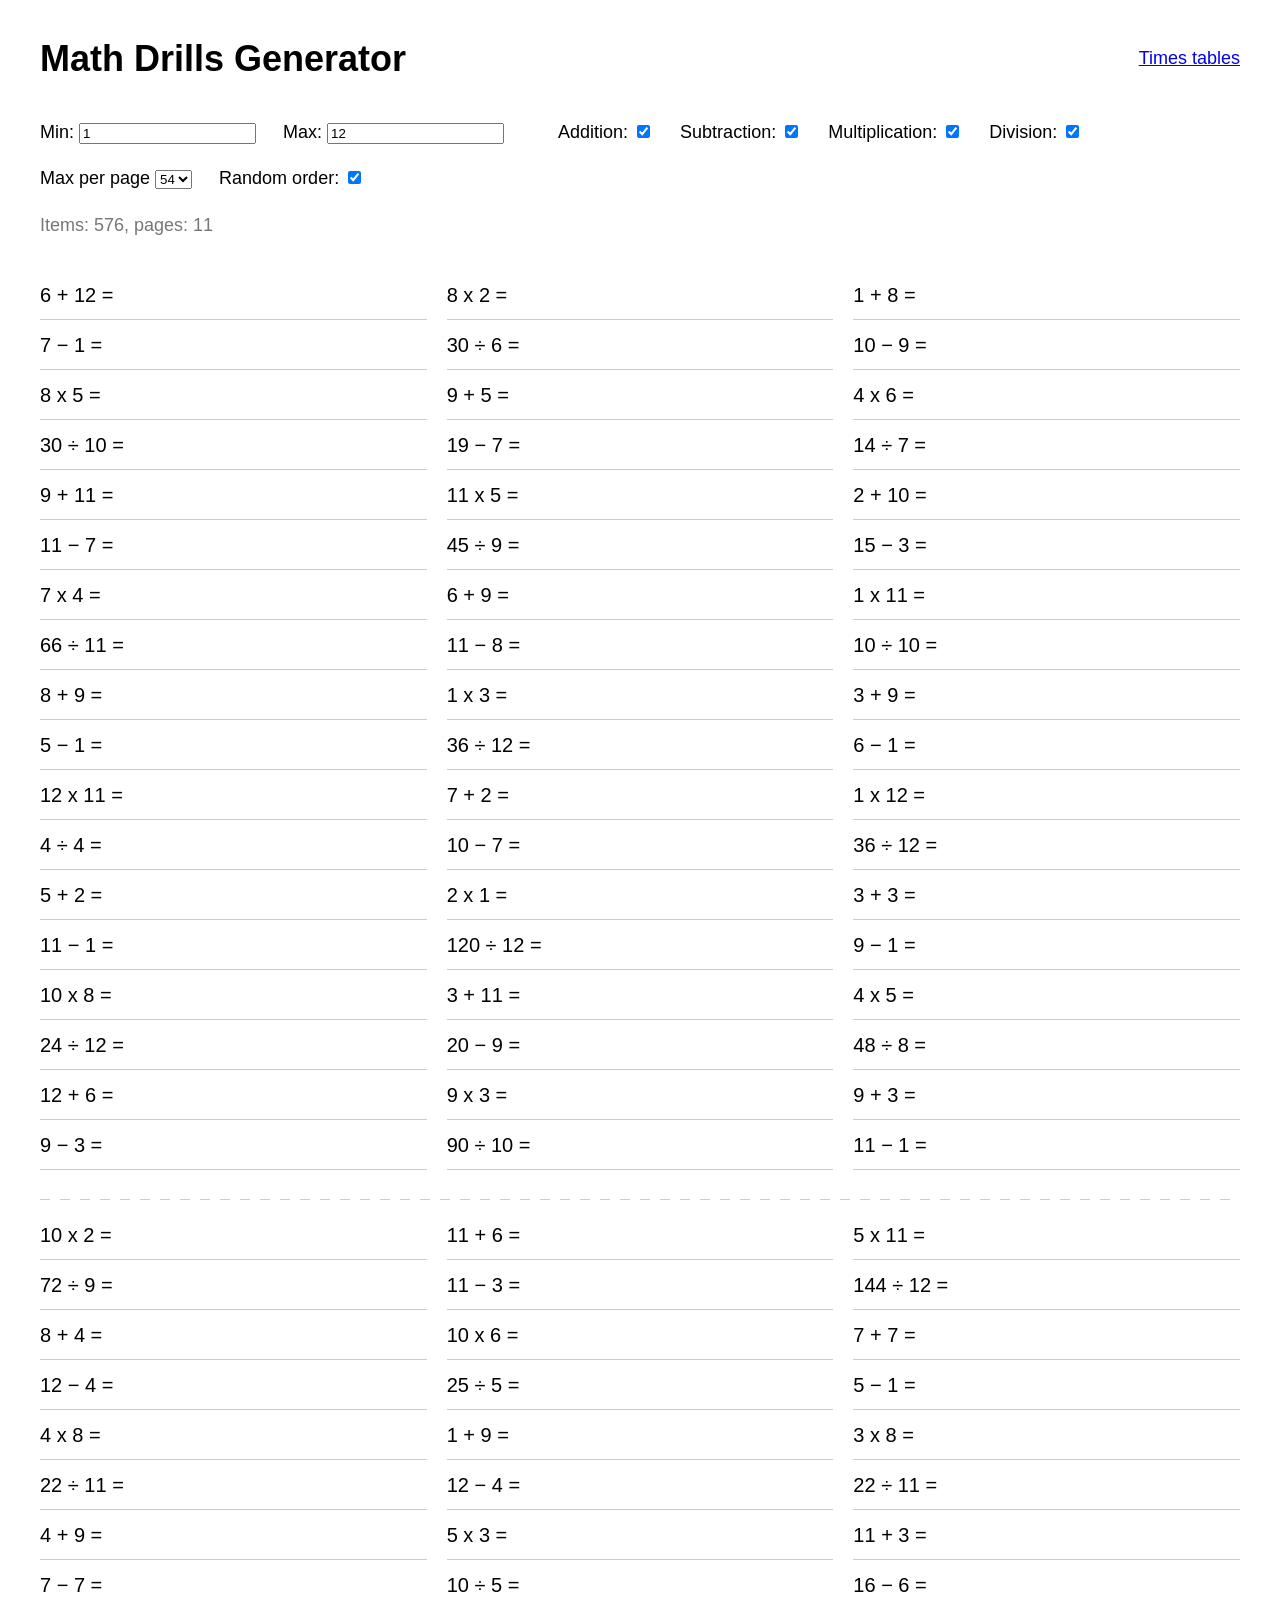
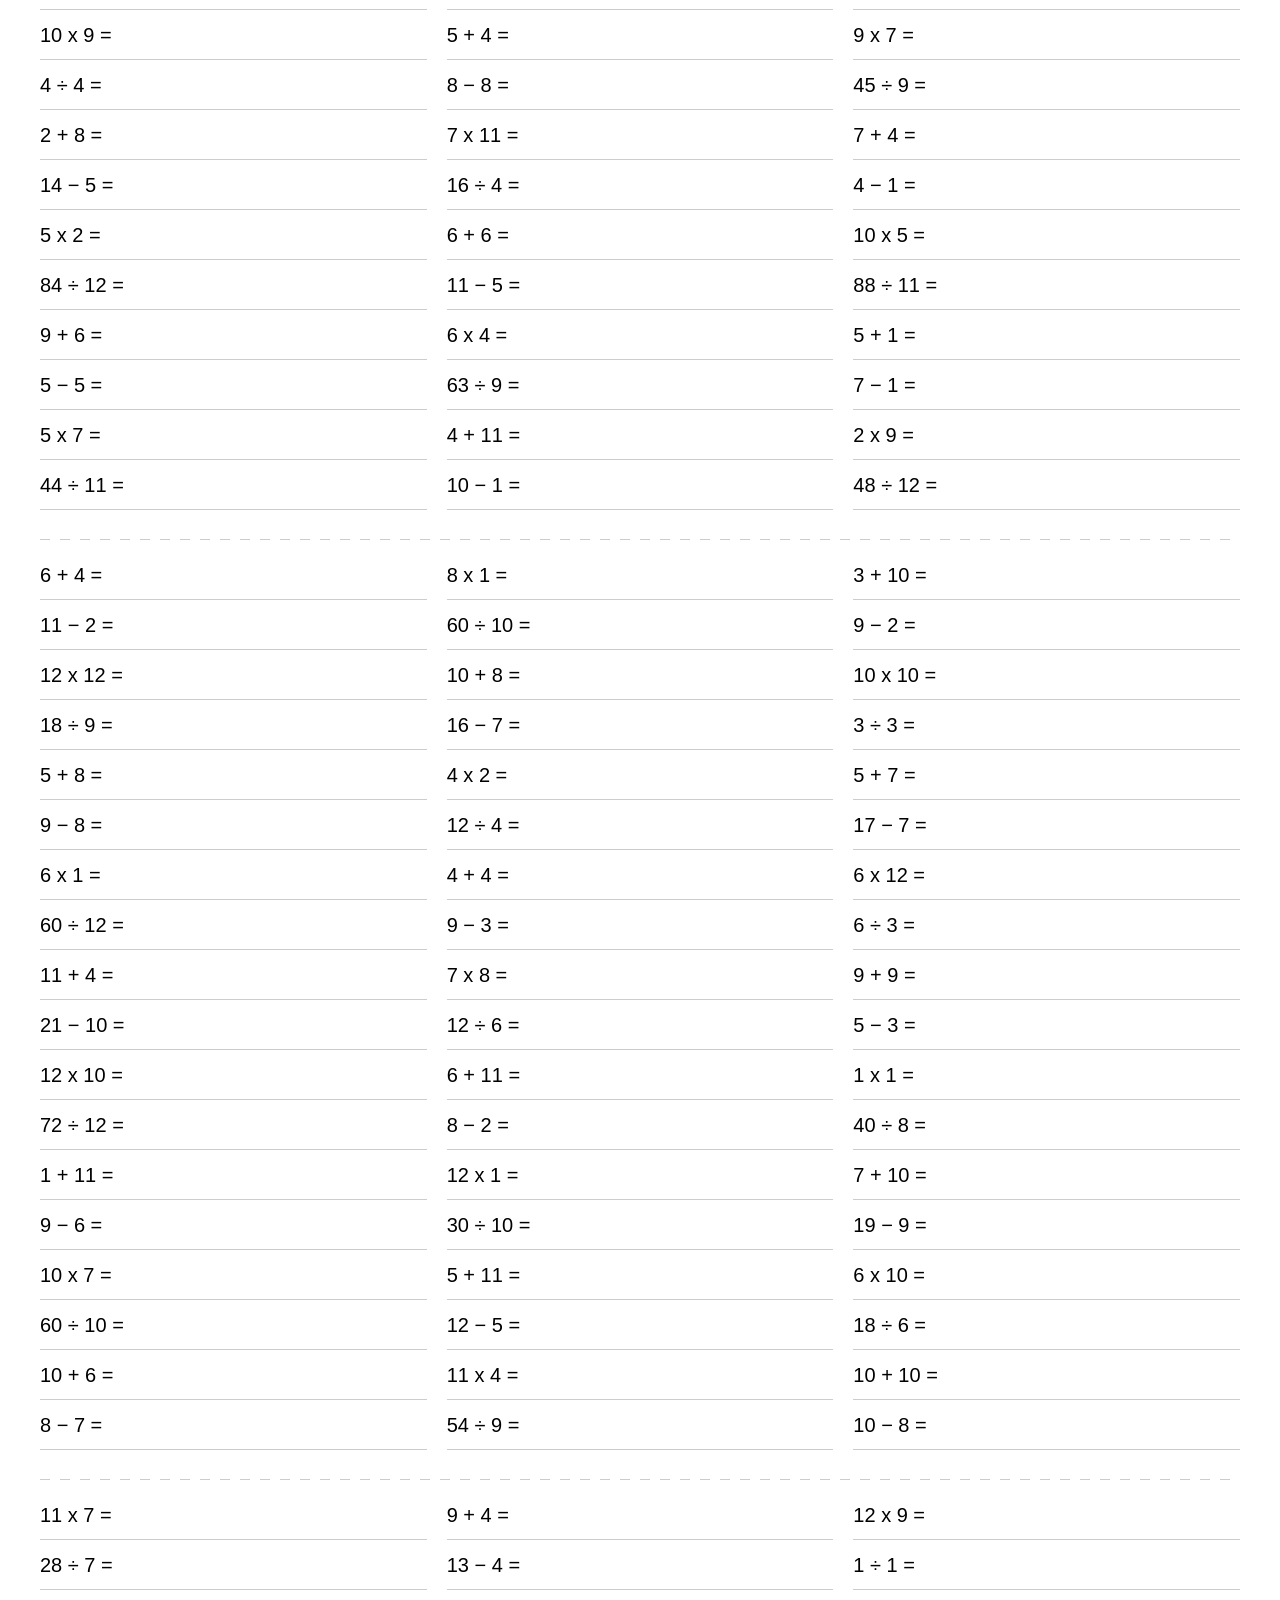
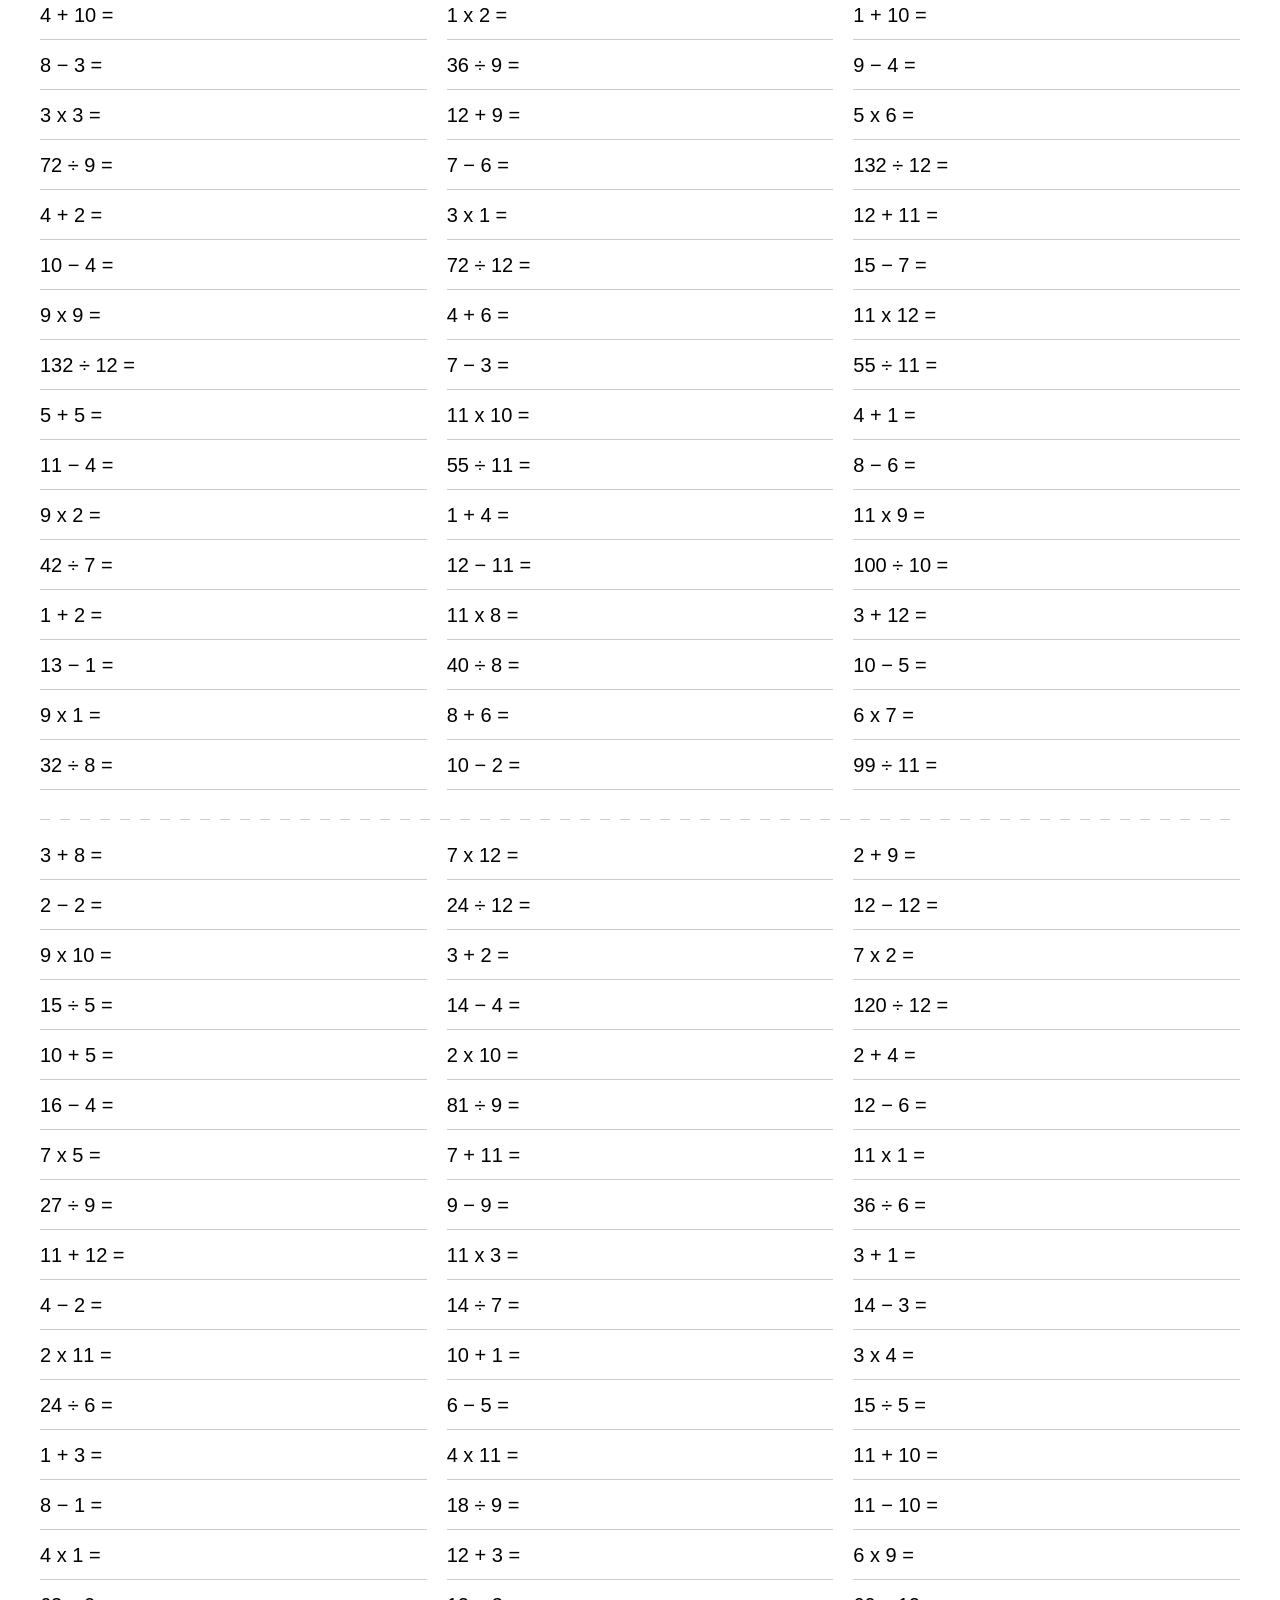
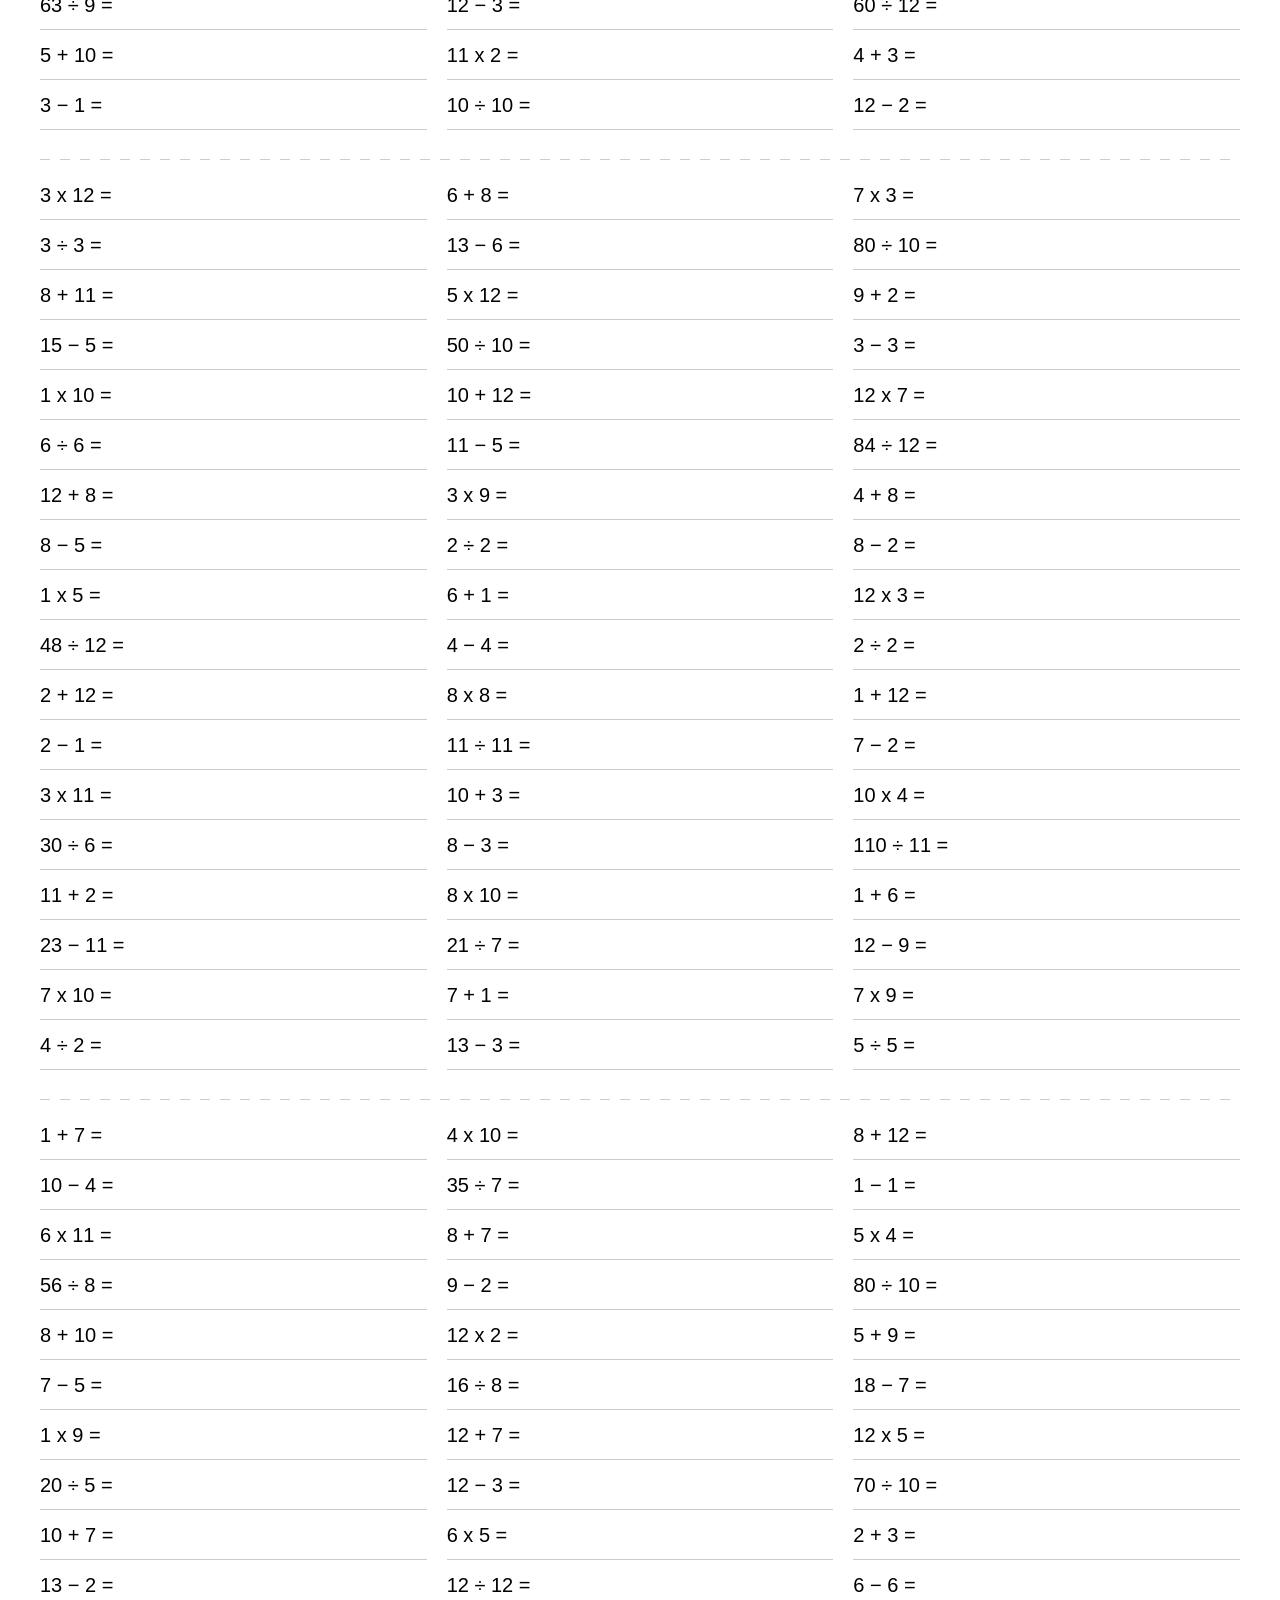
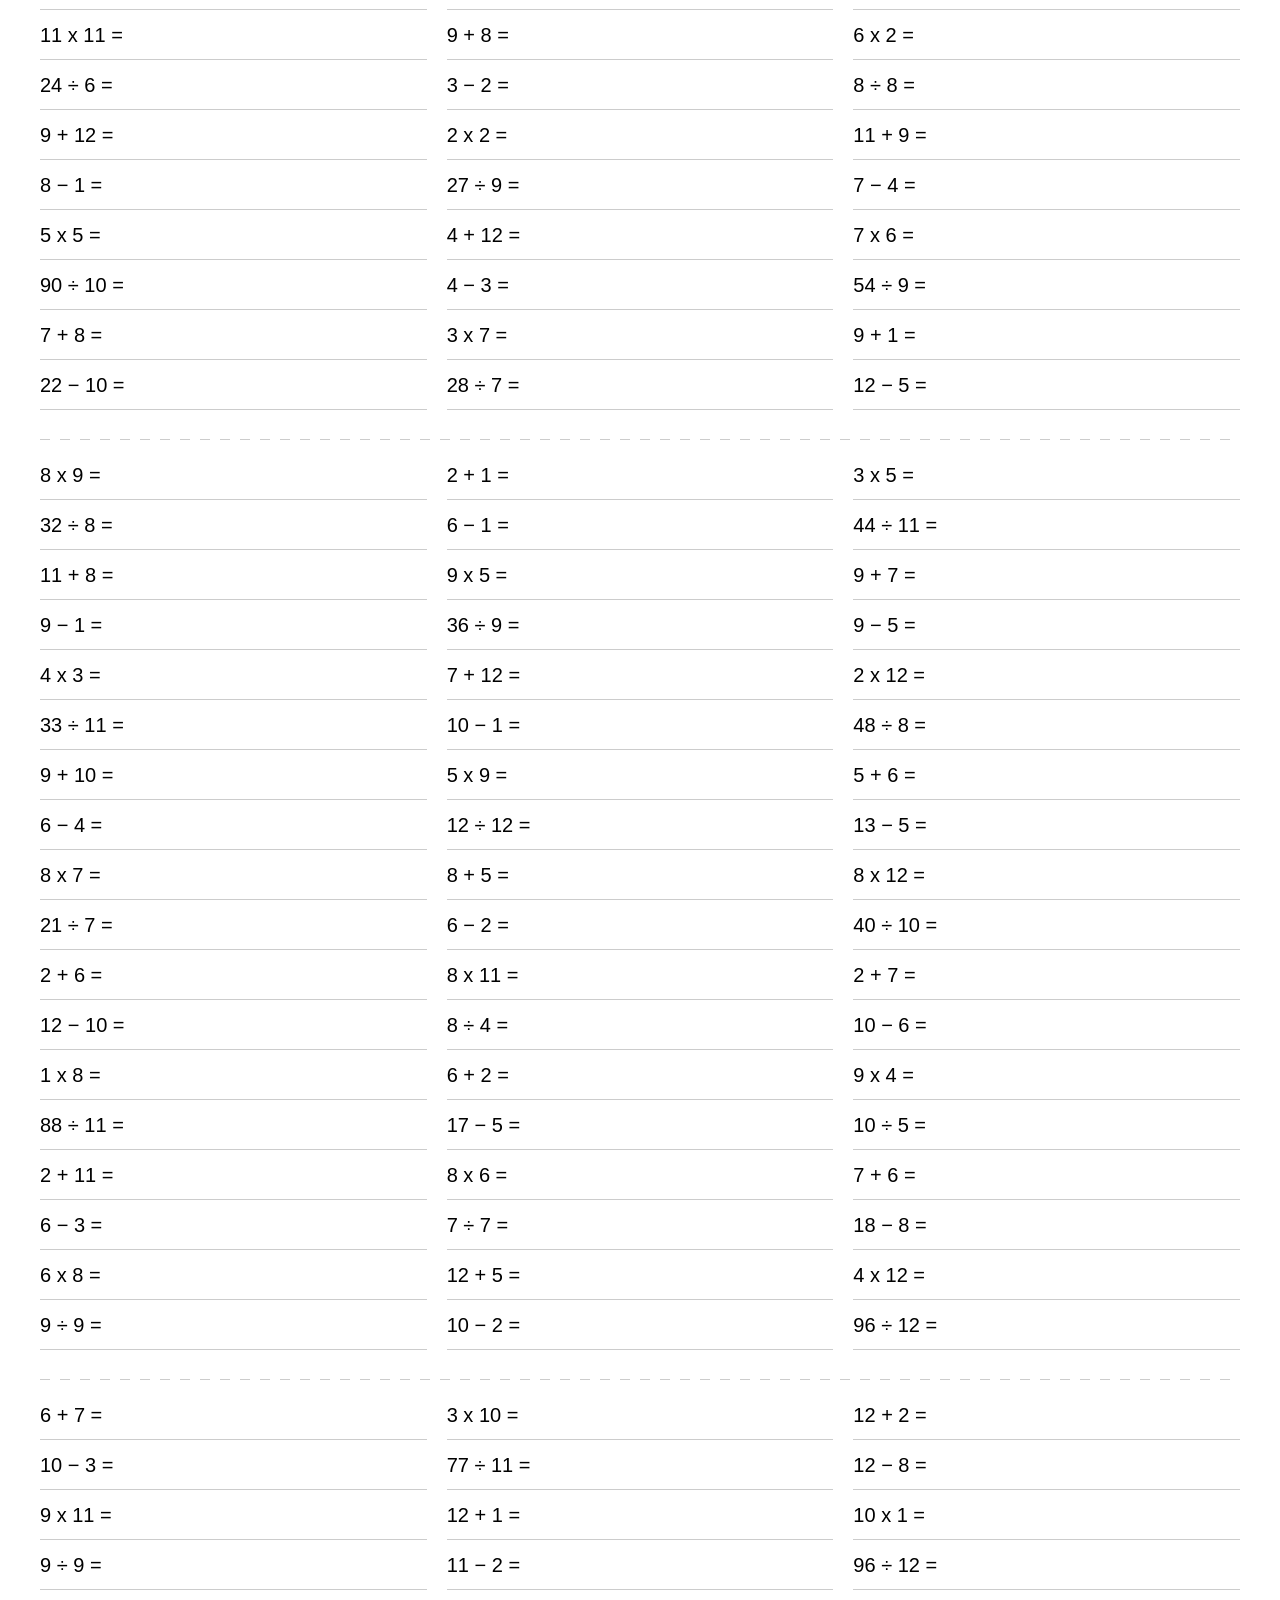
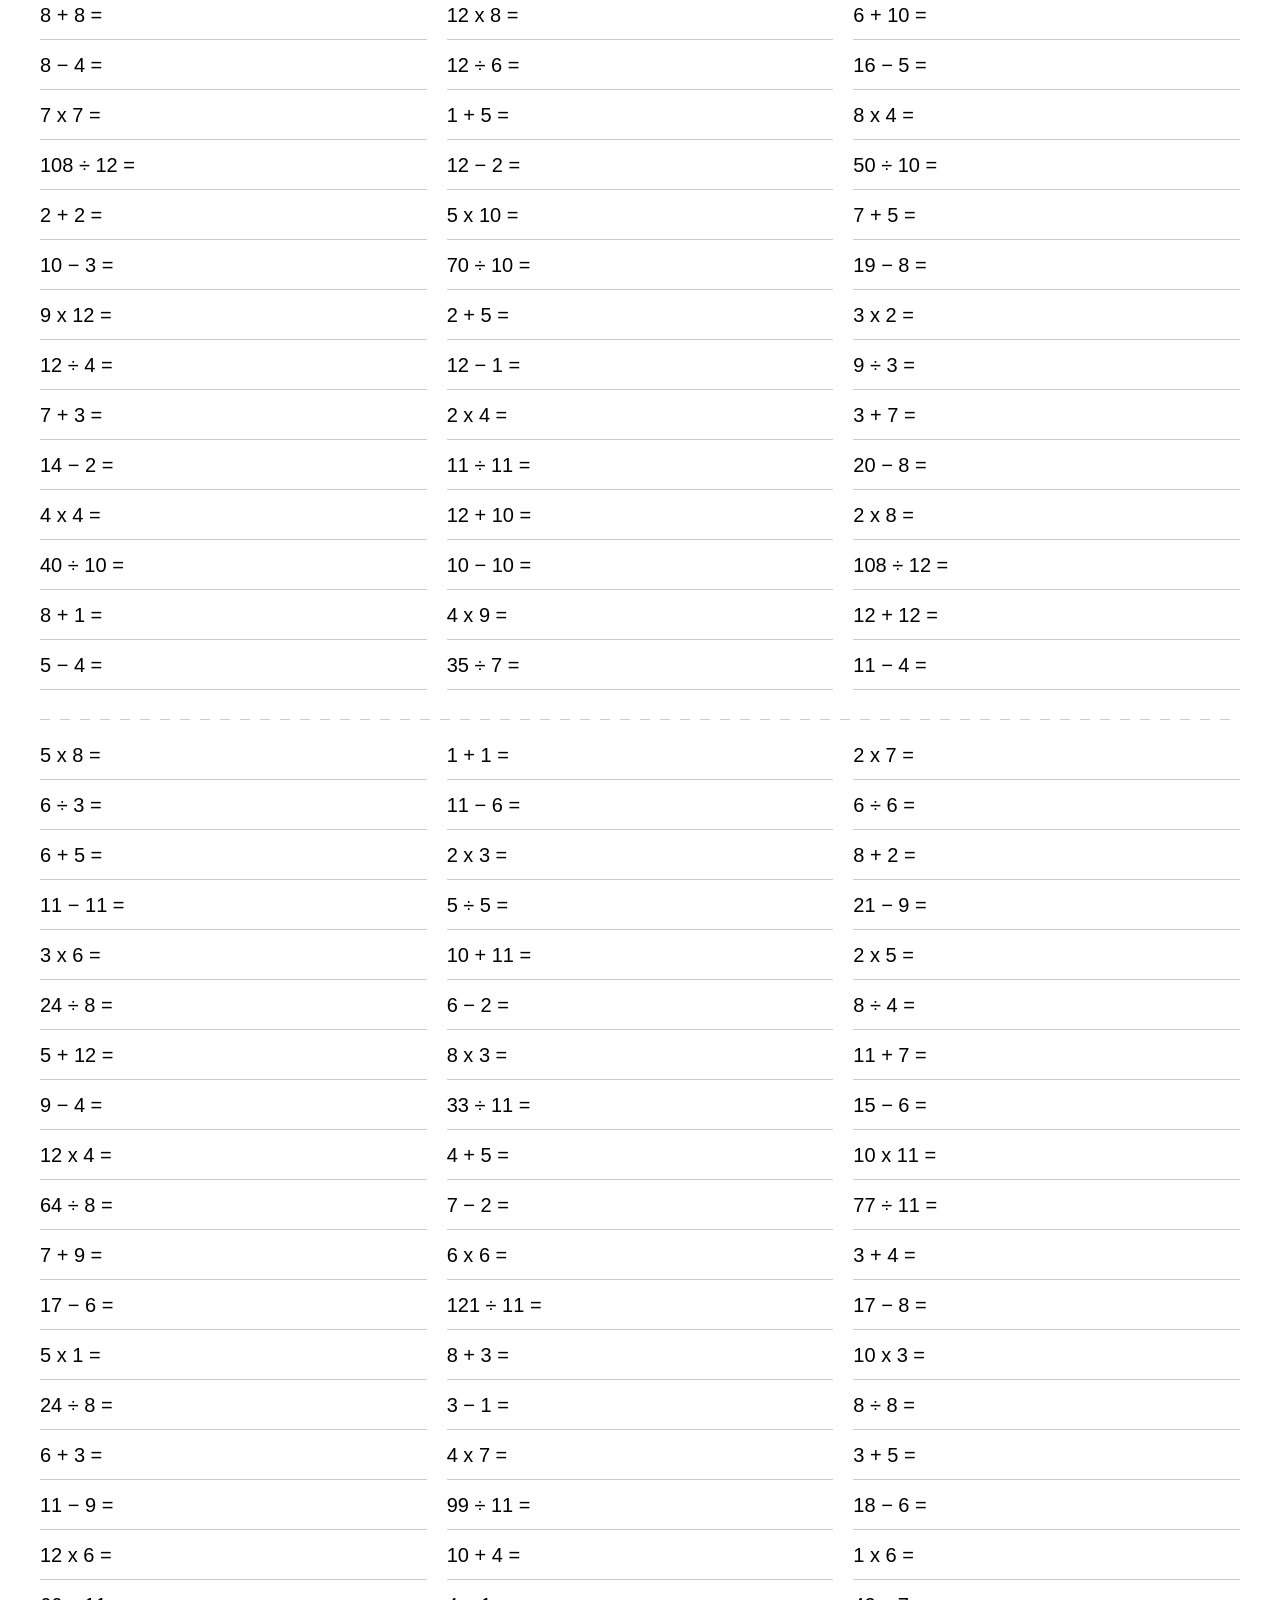
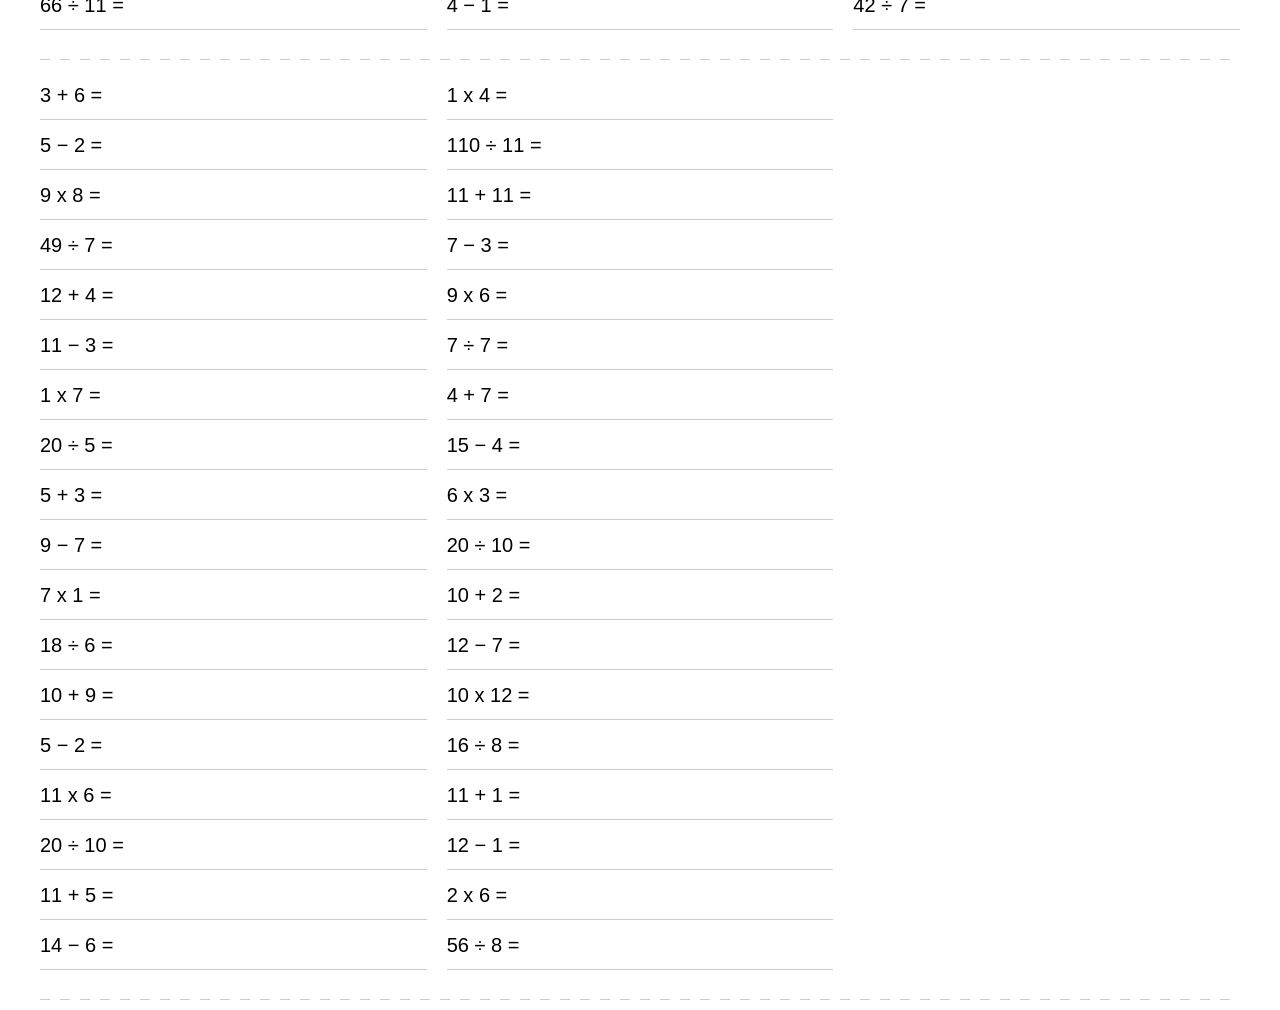
==== commit af49a90c: "Add times tables" ====
--- a/index.html
+++ b/index.html
@@ -14,11 +14,19 @@
     content="Math drills sheets for free! Create your own math drill sheets!" />
   <meta name="twitter:card" property="twitter:card" content="summary" />
   <link rel="stylesheet" href="./styles.css"/>
+  <style>
+    @page {
+      size: A4;
+    }
+  </style>
 </head>
 <body>
   <div class="container">
     <header class="header">
-      <h1>Math Drills Generator</h1>
+      <div class="header__container">
+        <h1>Math Drills Generator</h1>
+        <a href="./times-tables/">Times tables</a>
+        </div>
       <div class="controls">
         <div class="controls__group">
           <label>Min: <input type="number" id="min"></label>
--- a/styles.css
+++ b/styles.css
@@ -20,8 +20,10 @@
 }
 
 OL {
+  position: relative;
   margin: 0;
   padding: 0;
+  padding-bottom: 40px;
   list-style: none;
   display: grid;
   gap: 0 1em;
@@ -29,6 +31,31 @@
   grid-template-rows: repeat(var(--rows), 1fr);
   grid-auto-flow: column;
   font-size: 20px;
+}
+
+OL:after {
+  position: absolute;
+  content: '';
+  display: grid;
+  place-content: center;
+  bottom: 10px;
+  left: 0;
+  right: 0;
+  height: 1px;
+  background-image: linear-gradient(to right, #CCC 10px, transparent 10px,transparent);
+  background-size: 20px 20px;
+}
+
+.times-tables-list {
+  display: flex;
+  flex-wrap: wrap;
+  font-size: 16px;
+  gap: 2em 1em;
+  padding-bottom: 0;
+}
+
+.times-tables-list:after {
+  content: none;
 }
 
 LI {
@@ -39,6 +66,23 @@
   min-height: 50px;
 }
 
+.times-tables-list LI {
+  min-height: auto;
+  background: none;
+  flex-basis: calc((100% - 5rem)/var(--cols, 6))
+}
+
+.times-table {
+  padding: 0;
+  margin: 0;
+}
+
+.times-table LI {
+  display: list-item;
+  list-style: none;
+  background: none;
+}
+
 LABEL {
   white-space: nowrap;
 }
@@ -47,8 +91,10 @@
   margin-bottom: 30px;
 }
 
-@page {
-  size: A4;
+.header__container {
+  display: flex;
+  justify-content: space-between;
+  align-items: center;
 }
 
 @media print {
@@ -64,6 +110,11 @@
     width: 100%;
     max-height: 100%;
     page-break-after: always;
+    padding-bottom: 0;
+  }
+
+  OL:after {
+    content: none;
   }
 
   LI {
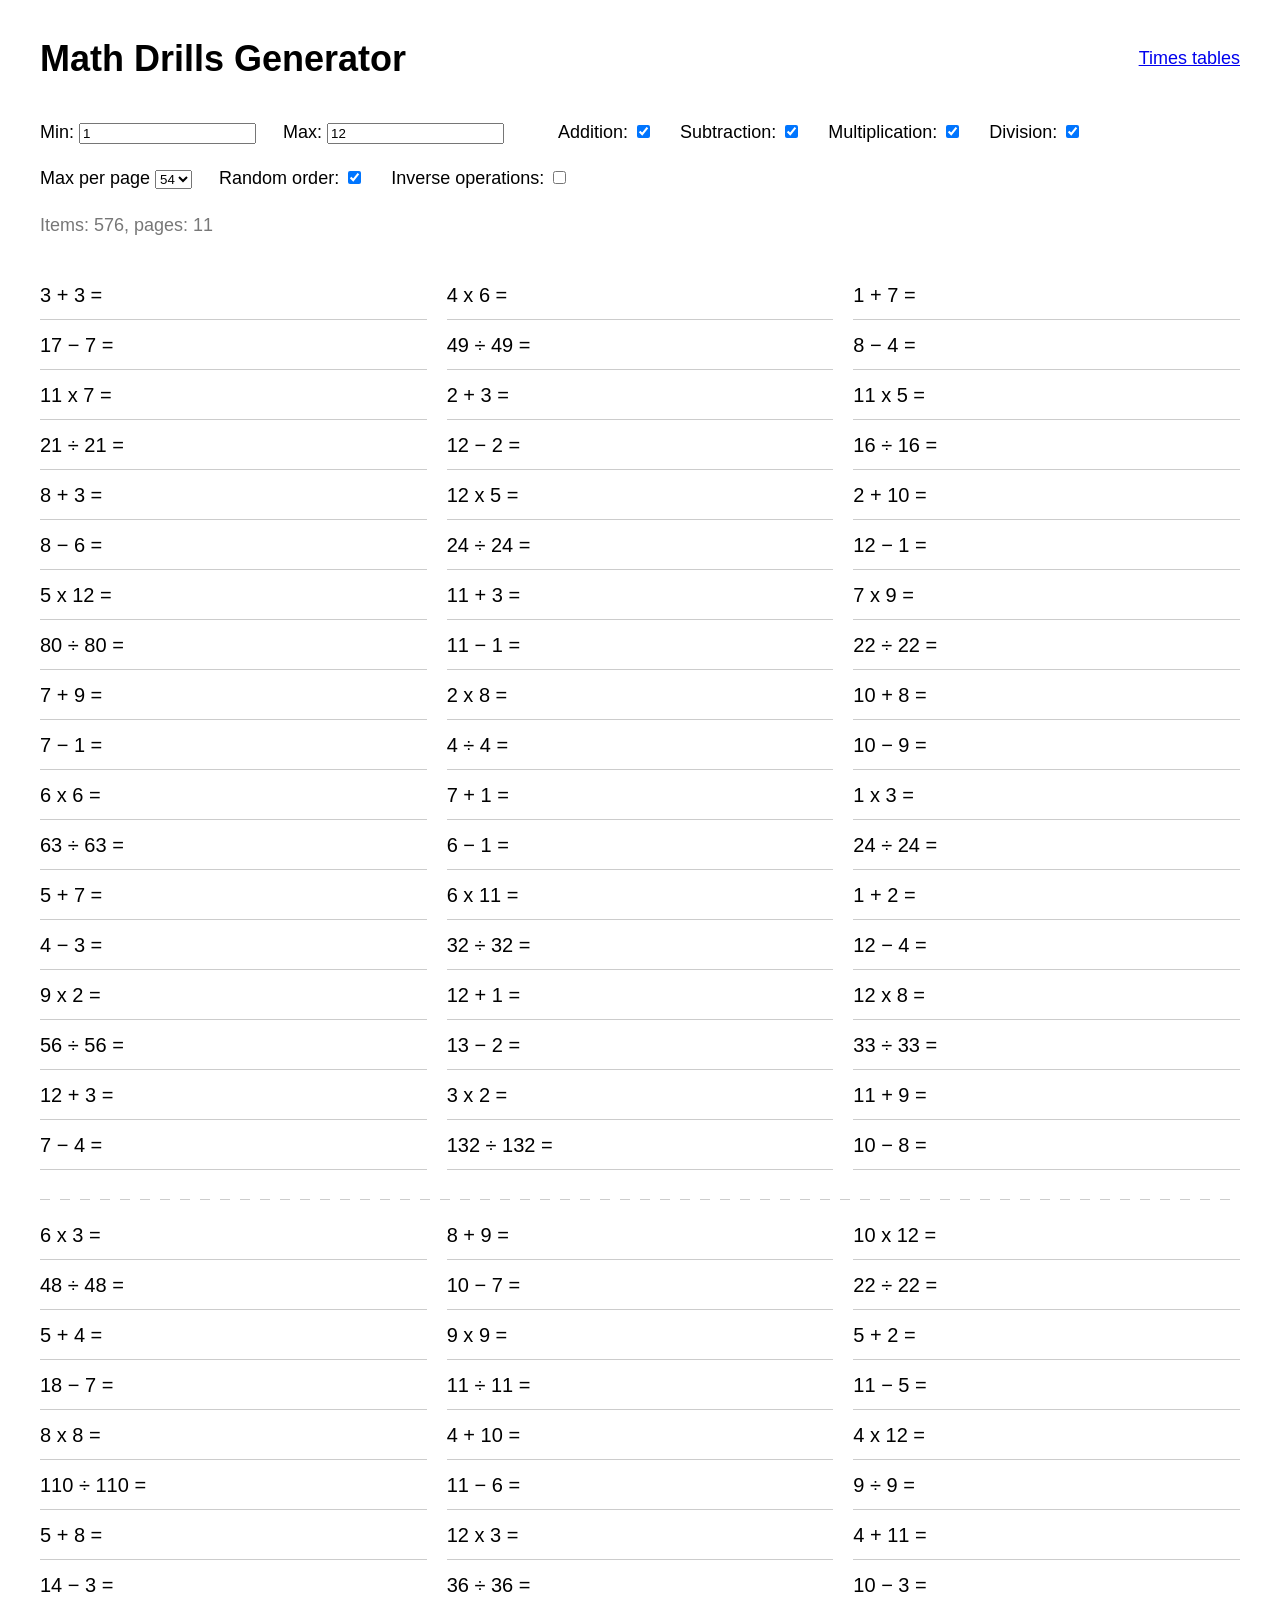
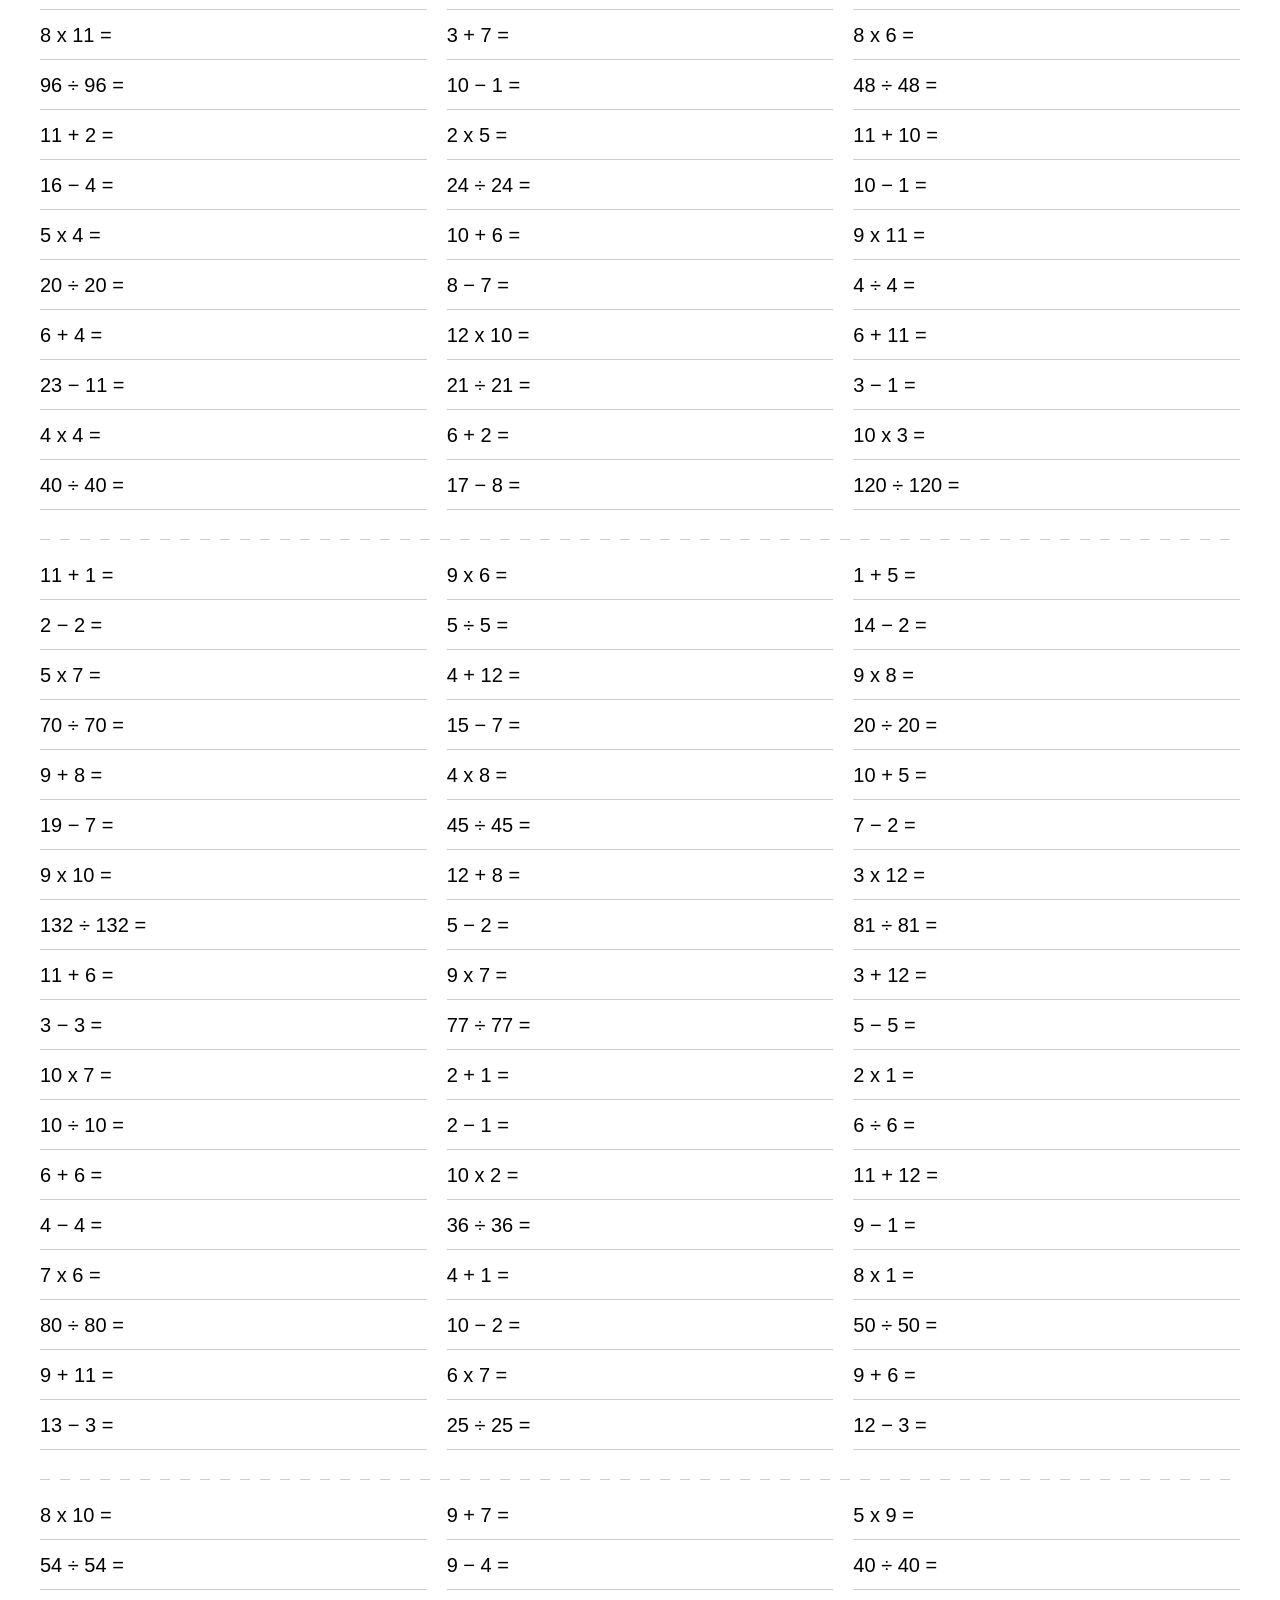
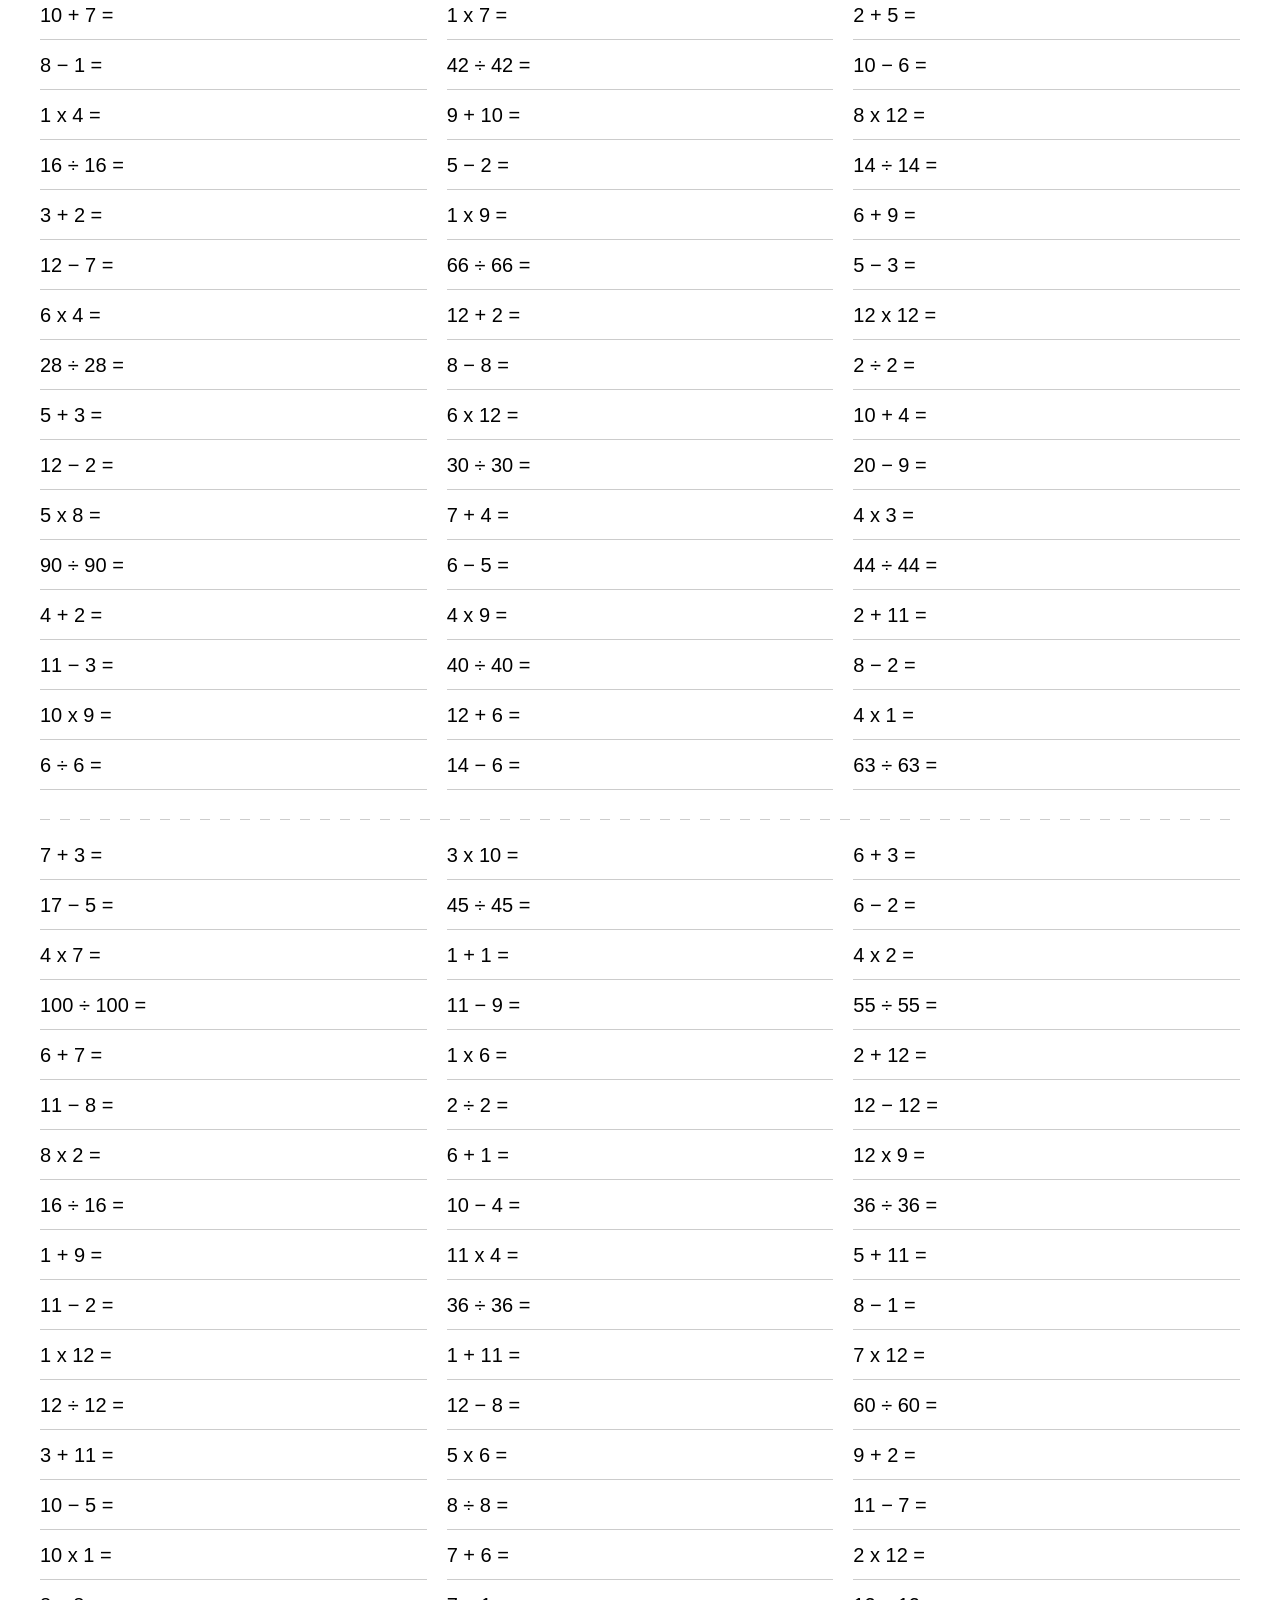
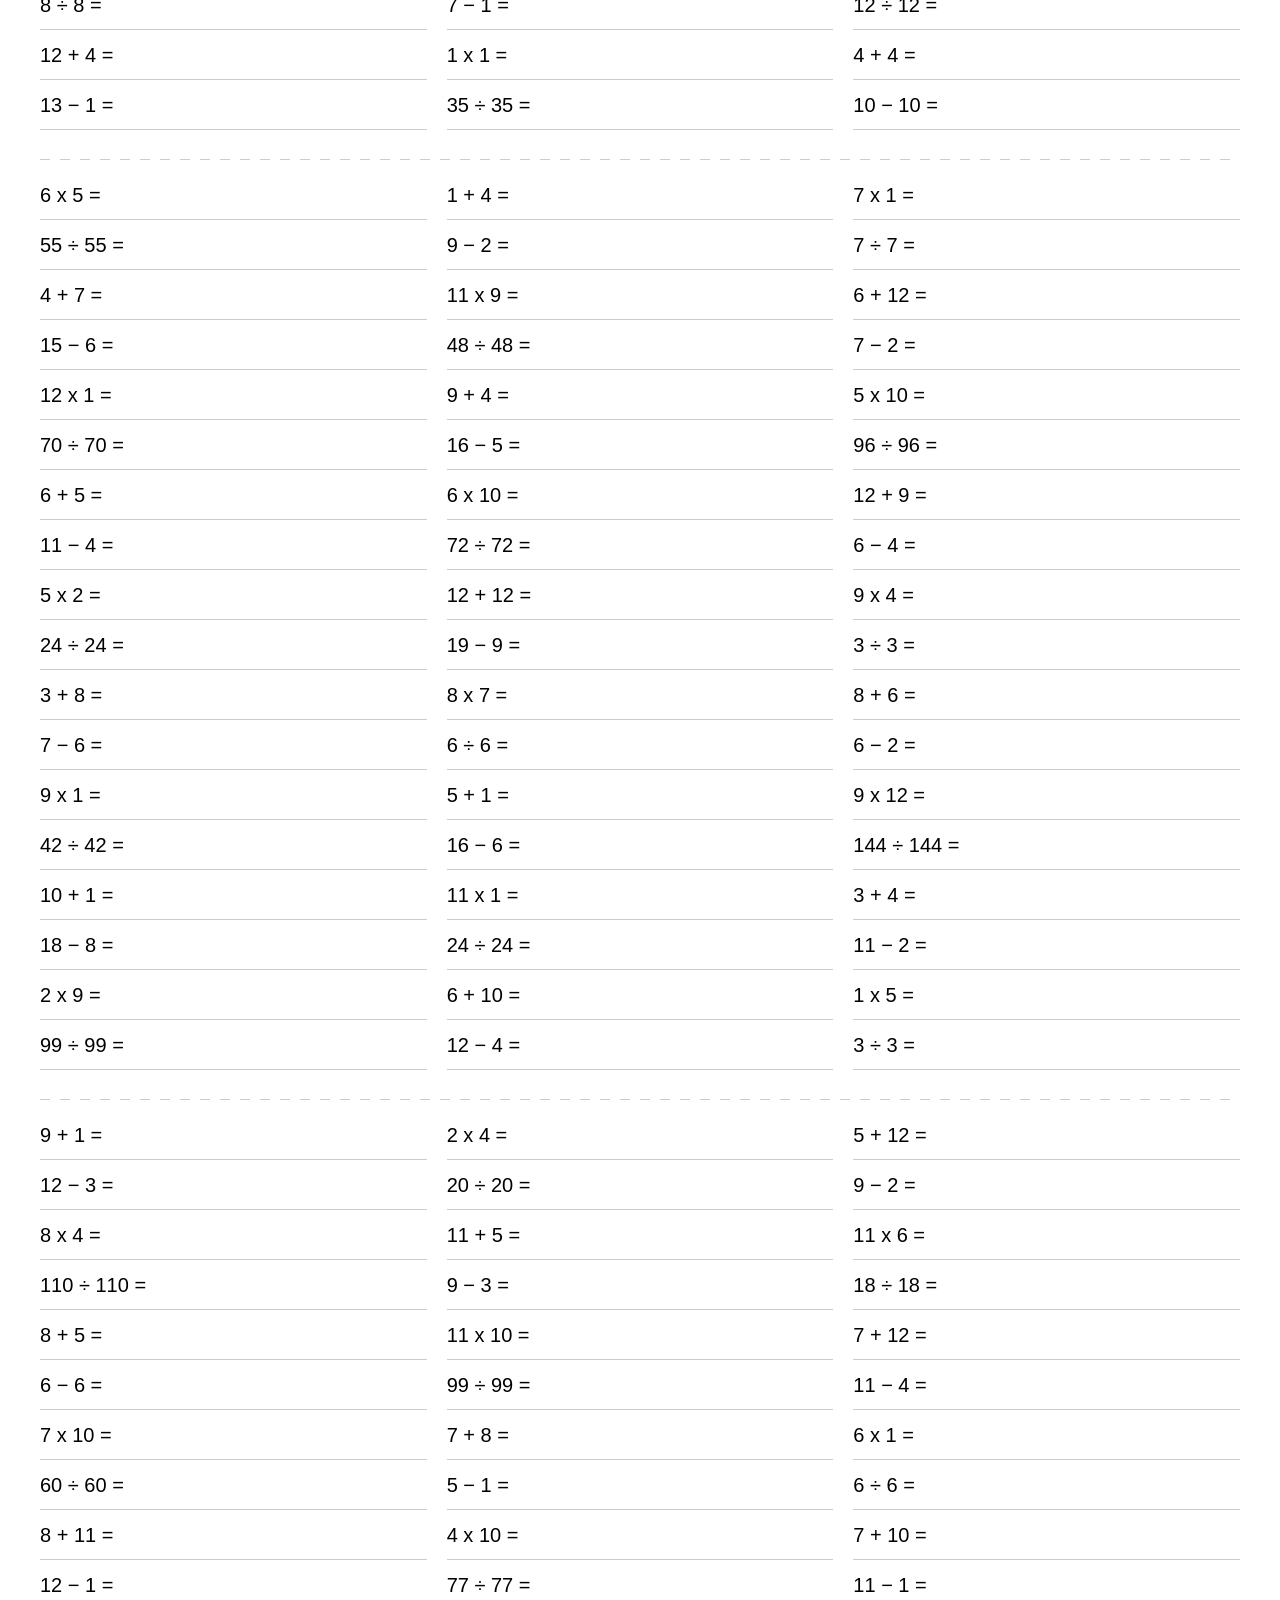
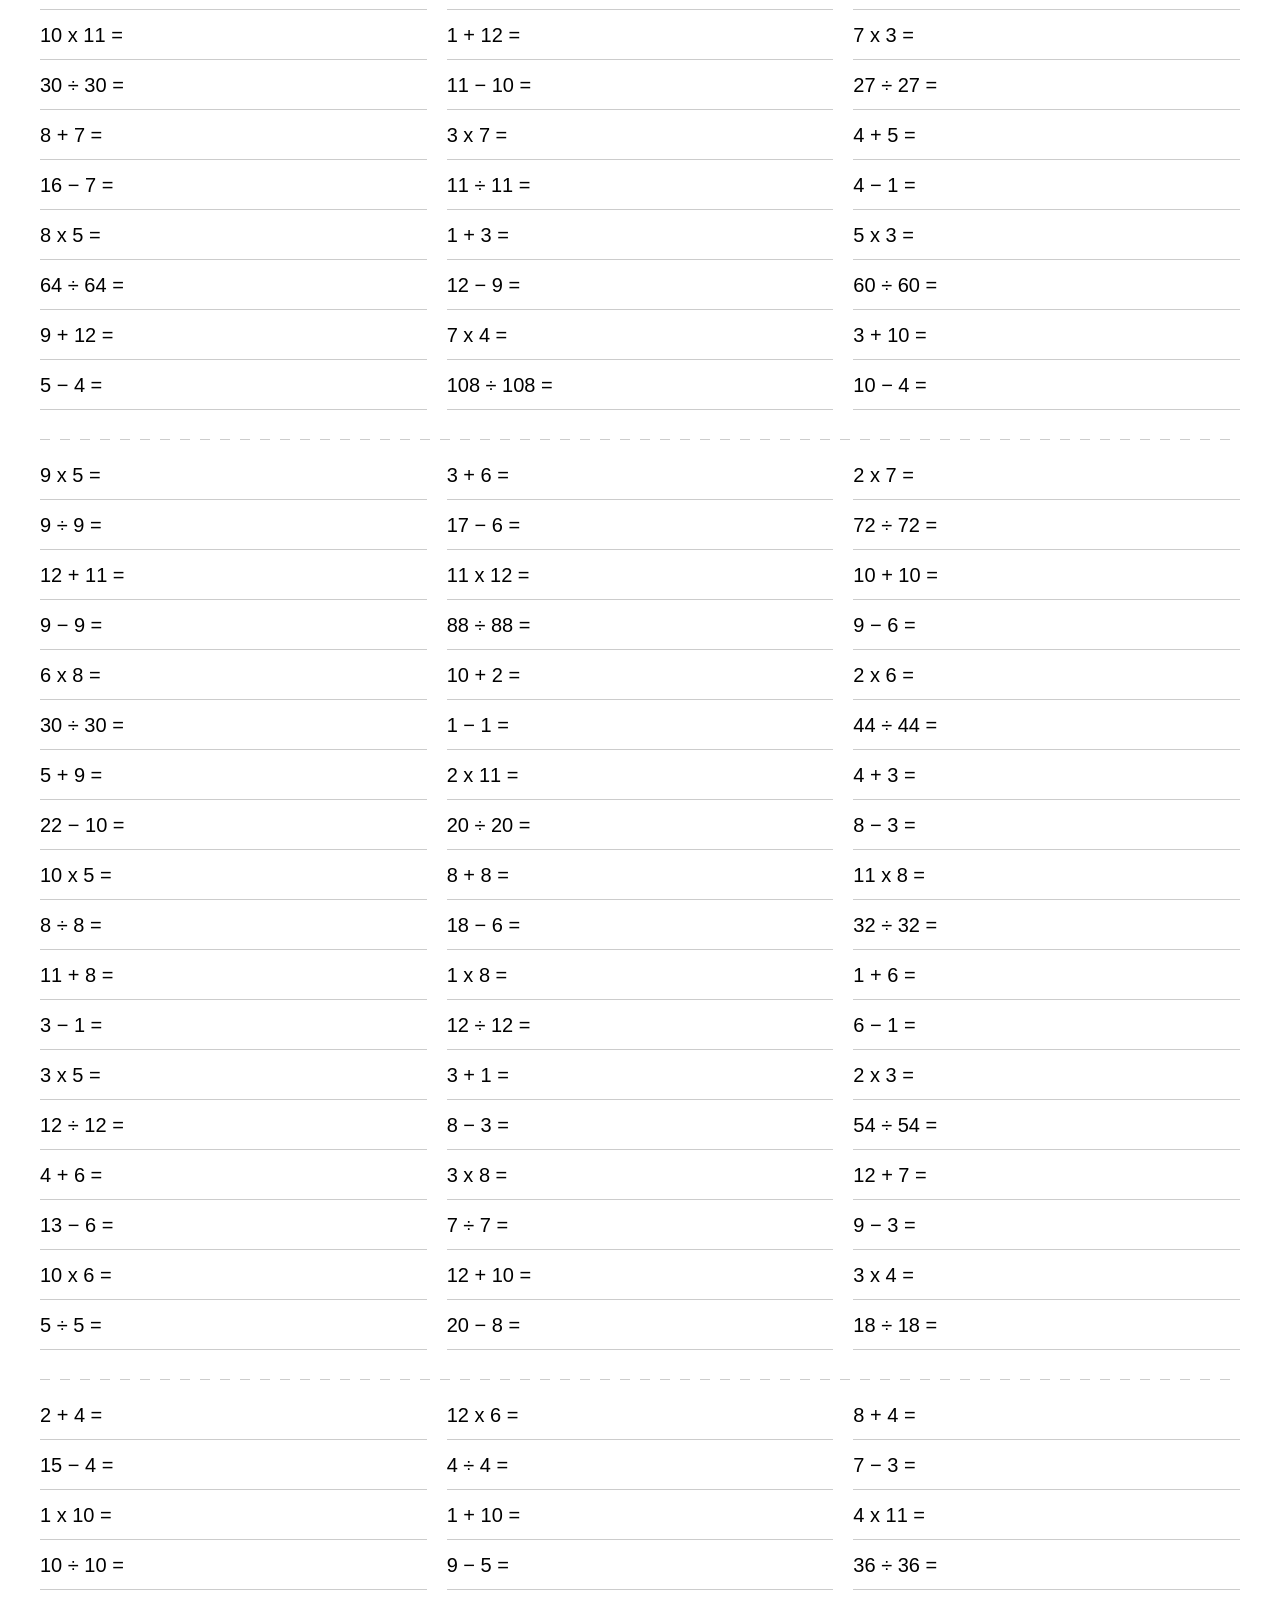
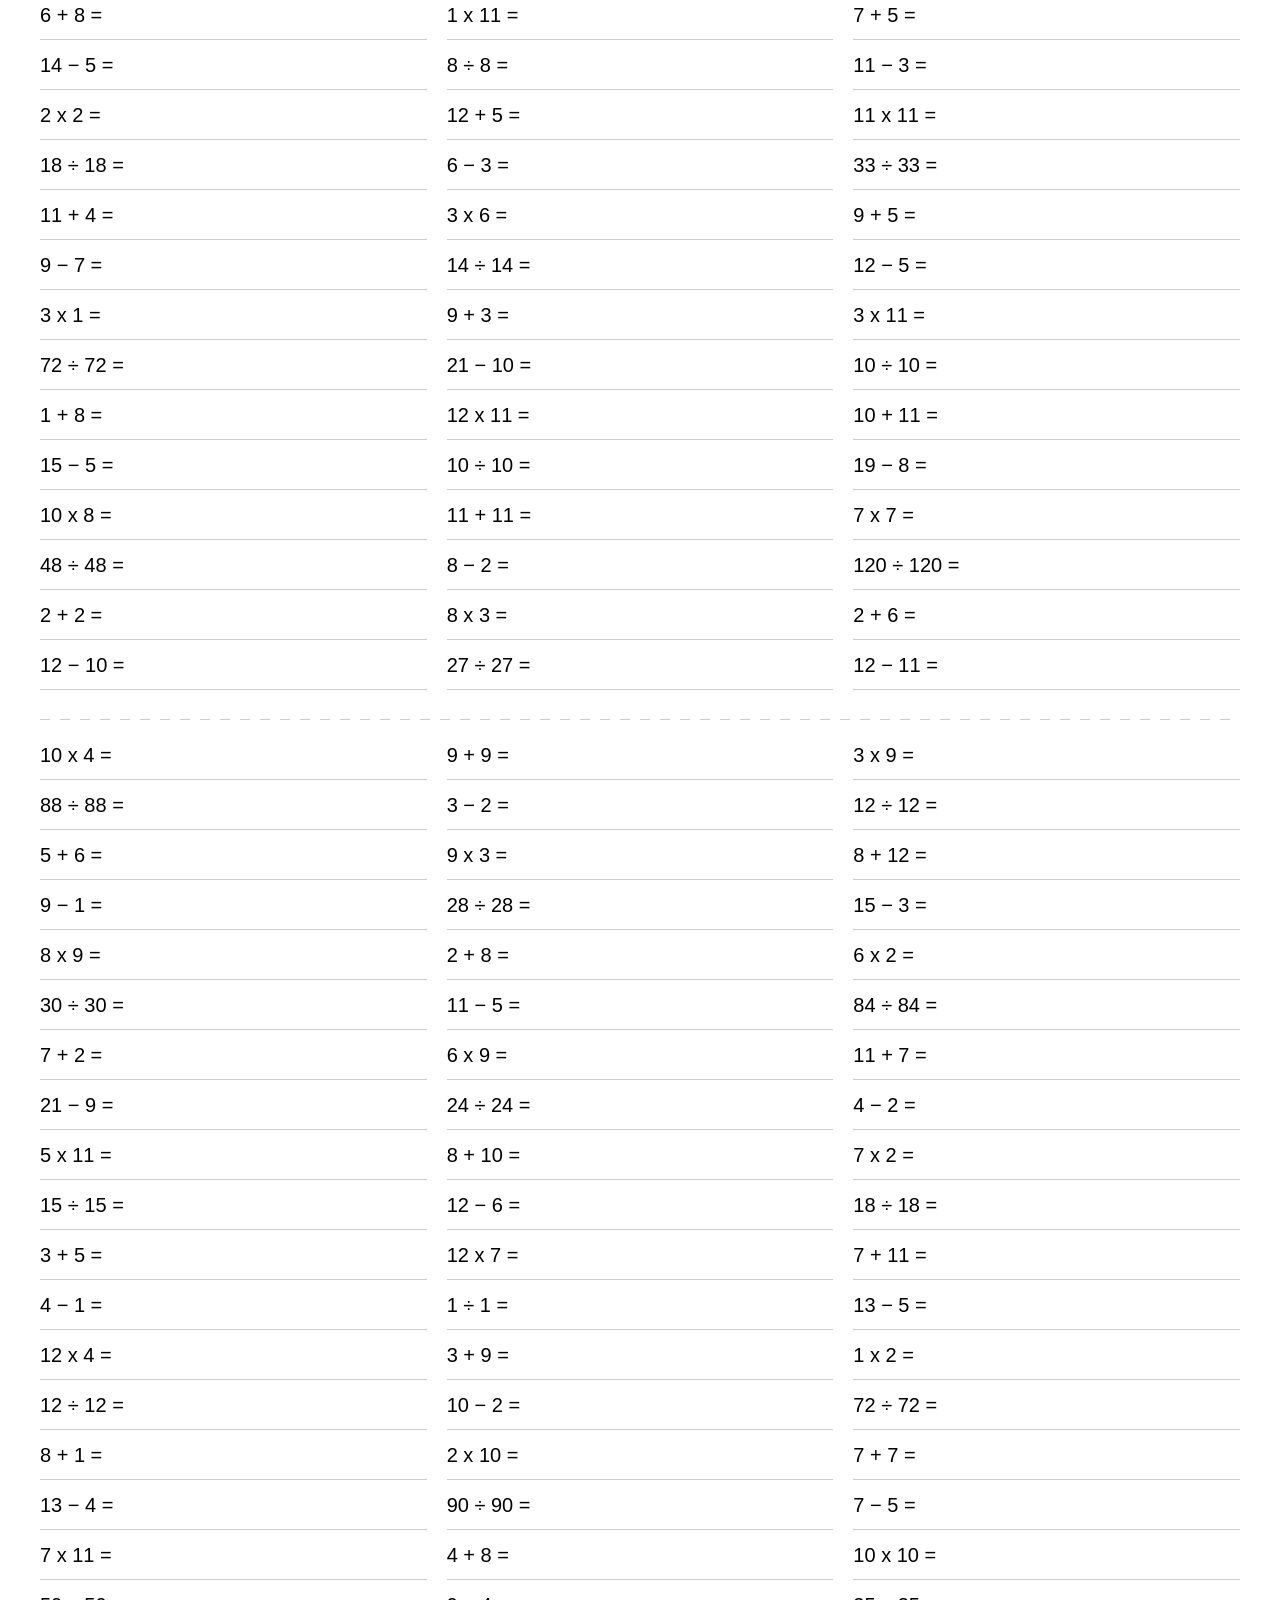
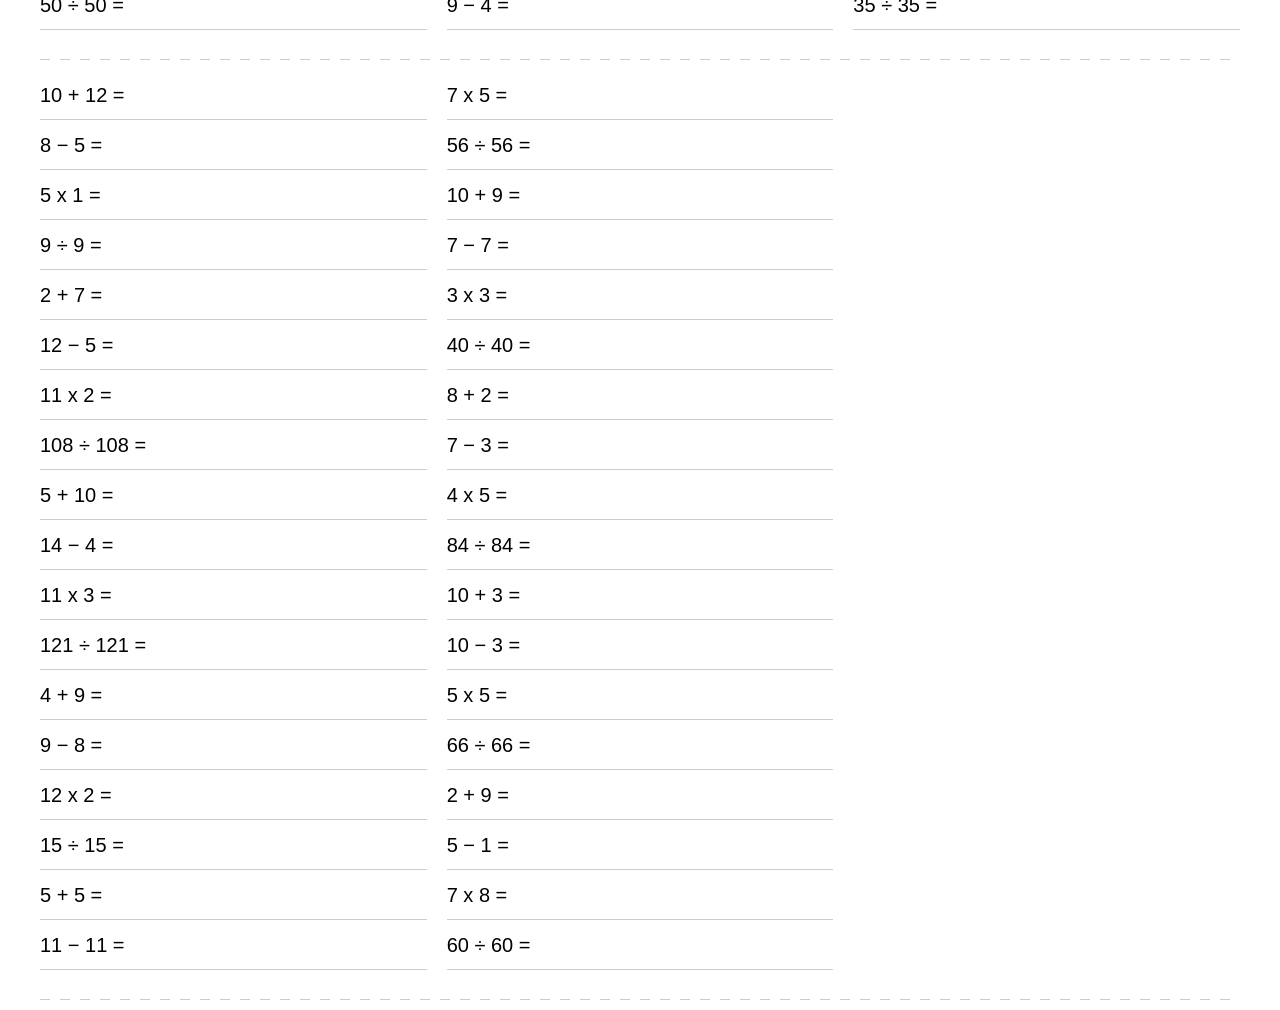
==== commit 53d19a7e: "Add inversed operations" ====
--- a/index.html
+++ b/index.html
@@ -41,15 +41,10 @@
         <div class="controls__group">
           <label>Max per page
             <select id="per-page">
-              <option value="24">24</option>
-              <option value="36">36</option>
-              <option value="48">48</option>
-              <option value="54" selected>54</option>
-              <option value="60">60</option>
-              <option value="72">72</option>
             </select>
           </label>
           <label>Random order: <input type="checkbox" id="rand" checked></label>
+          <label>Inverse operations: <input type="checkbox" id="inverse" checked></label>
         </div>
       </div>
       <div class="stats" id="stats"></div>
--- a/styles.css
+++ b/styles.css
@@ -50,17 +50,22 @@
   display: flex;
   flex-wrap: wrap;
   font-size: 16px;
-  gap: 2em 1em;
-  padding-bottom: 0;
+  gap: 1em;
 }
 
-.times-tables-list:after {
+.times-tables-list:only-child {
+  padding-bottom: 0;
+  gap: 2em 1em;
+}
+.times-tables-list:only-child:after {
+  padding-bottom: 0;
   content: none;
 }
 
 LI {
   display: flex;
   align-items: center;
+  flex-wrap: wrap;
   background-image: linear-gradient(to top, #CCC 1px, transparent 1px,transparent);
   background-size: 100% 100%;
   min-height: 50px;
@@ -113,6 +118,15 @@
     padding-bottom: 0;
   }
 
+  .times-tables-list {
+    page-break-after: auto;
+    margin-bottom: 2rem;
+  }
+
+  .times-tables-list:only-child {
+    margin-bottom: 0;
+  }
+
   OL:after {
     content: none;
   }
@@ -143,3 +157,18 @@
   margin-top: 1rem;
   color: #777;
 }
+
+.num {
+  padding-right: .45ch;
+}
+.num--offset-1 {
+  padding-left: 1ch;
+}
+.num--offset-2 {
+  padding-left: 2ch;
+}
+
+.check-field {
+  width: 100%;
+  margin: .5ch 0 .35ch;
+}
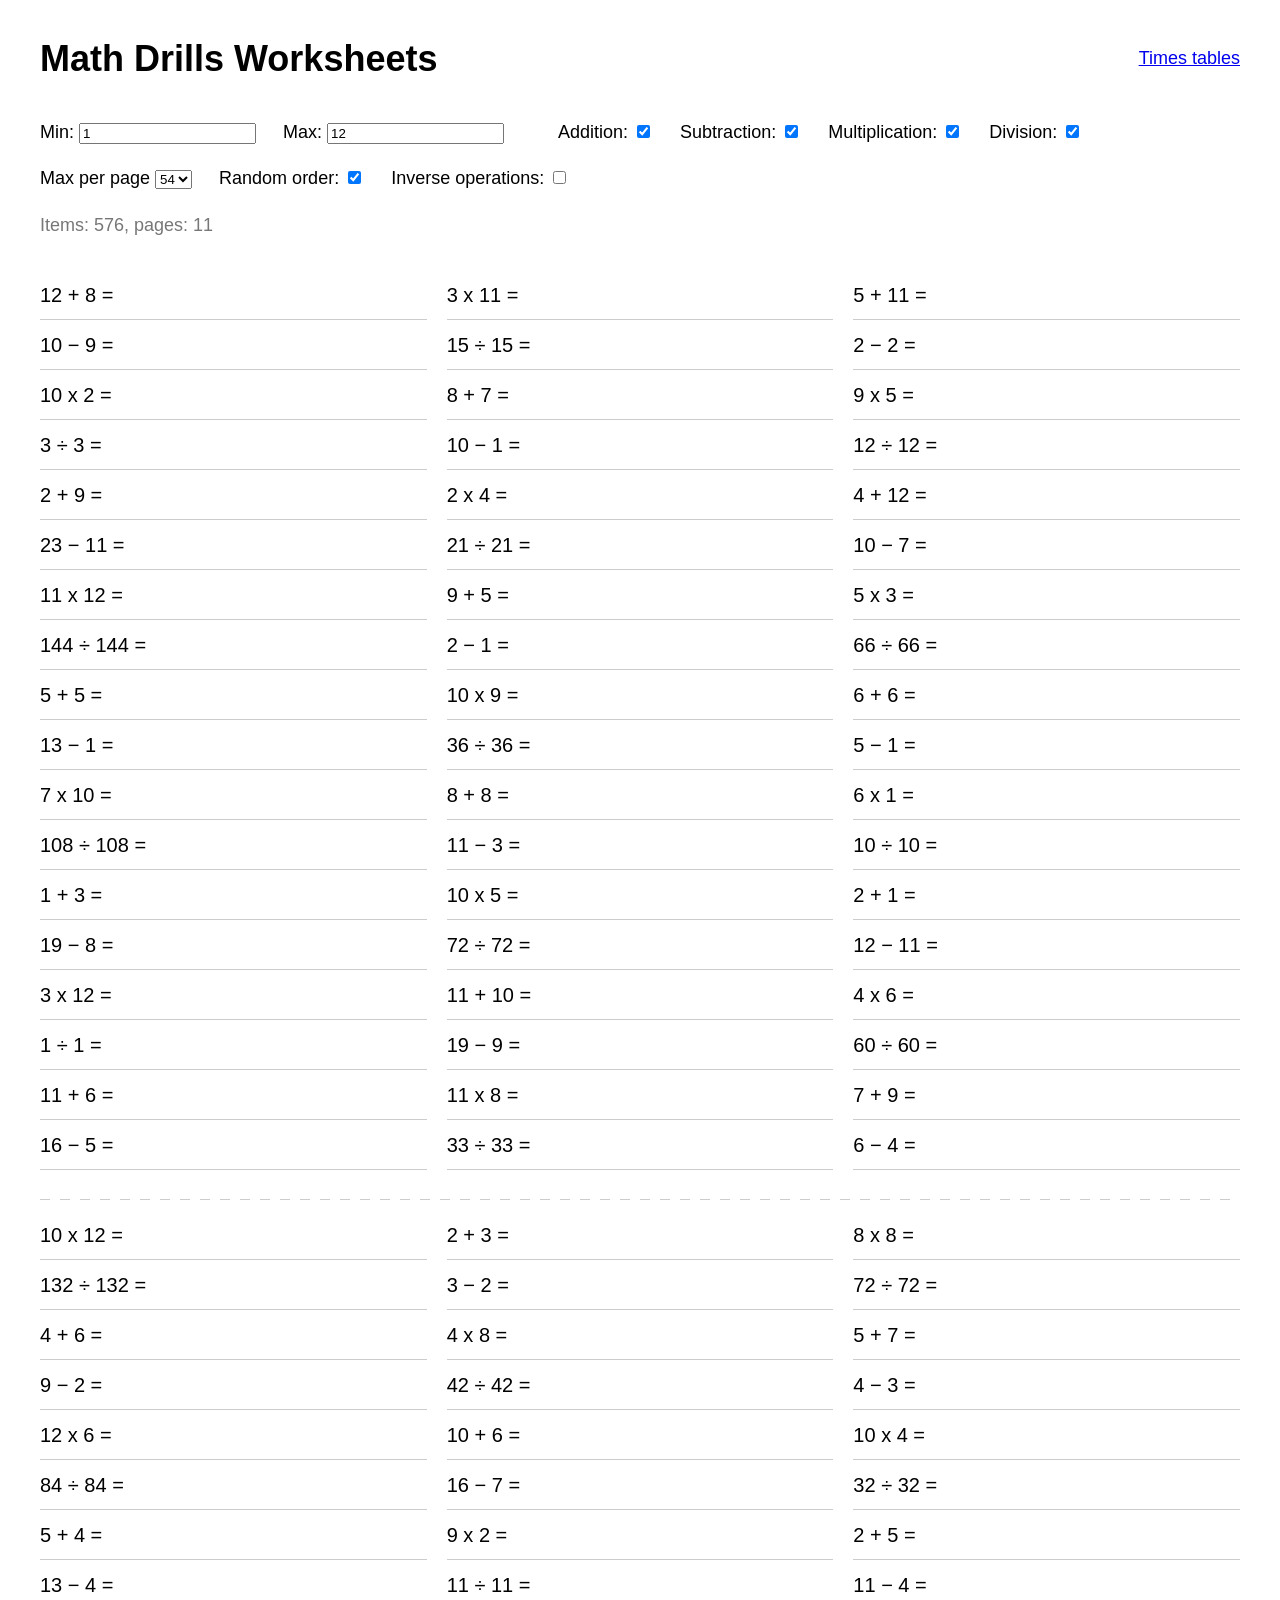
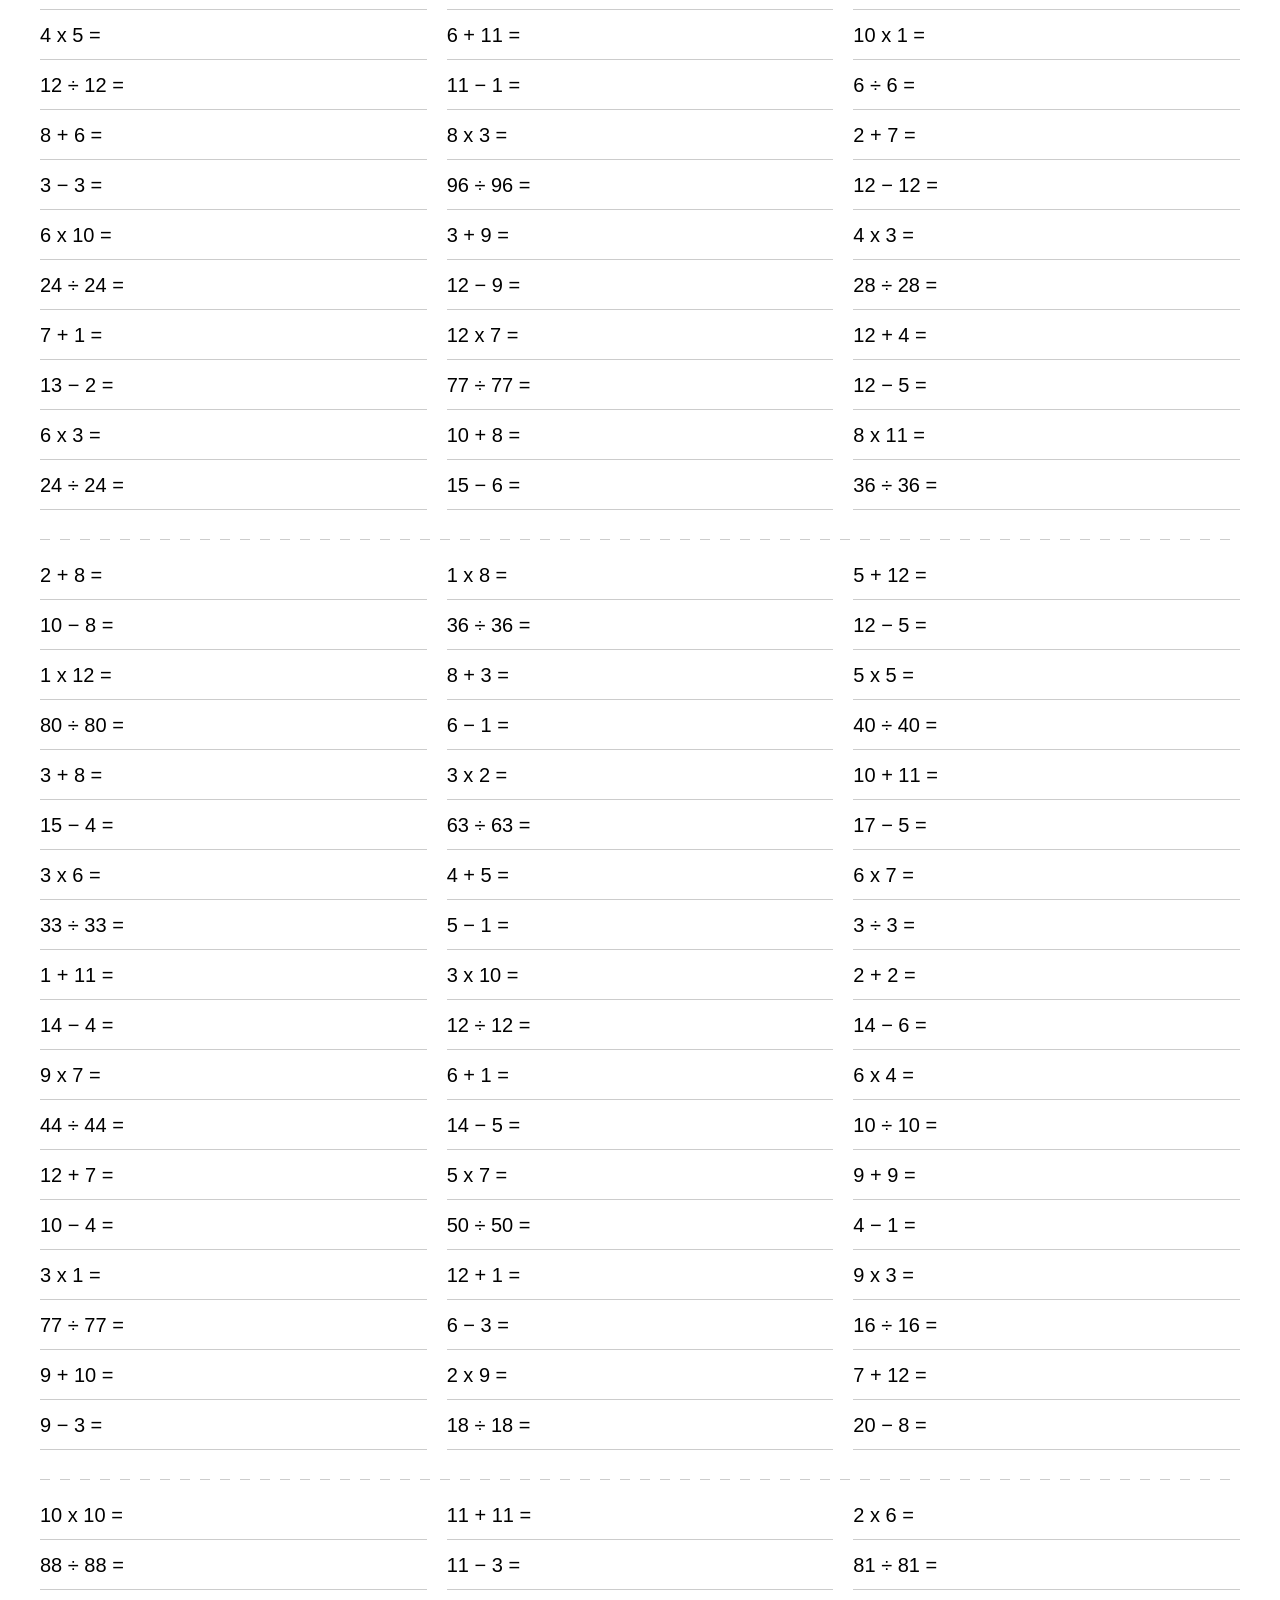
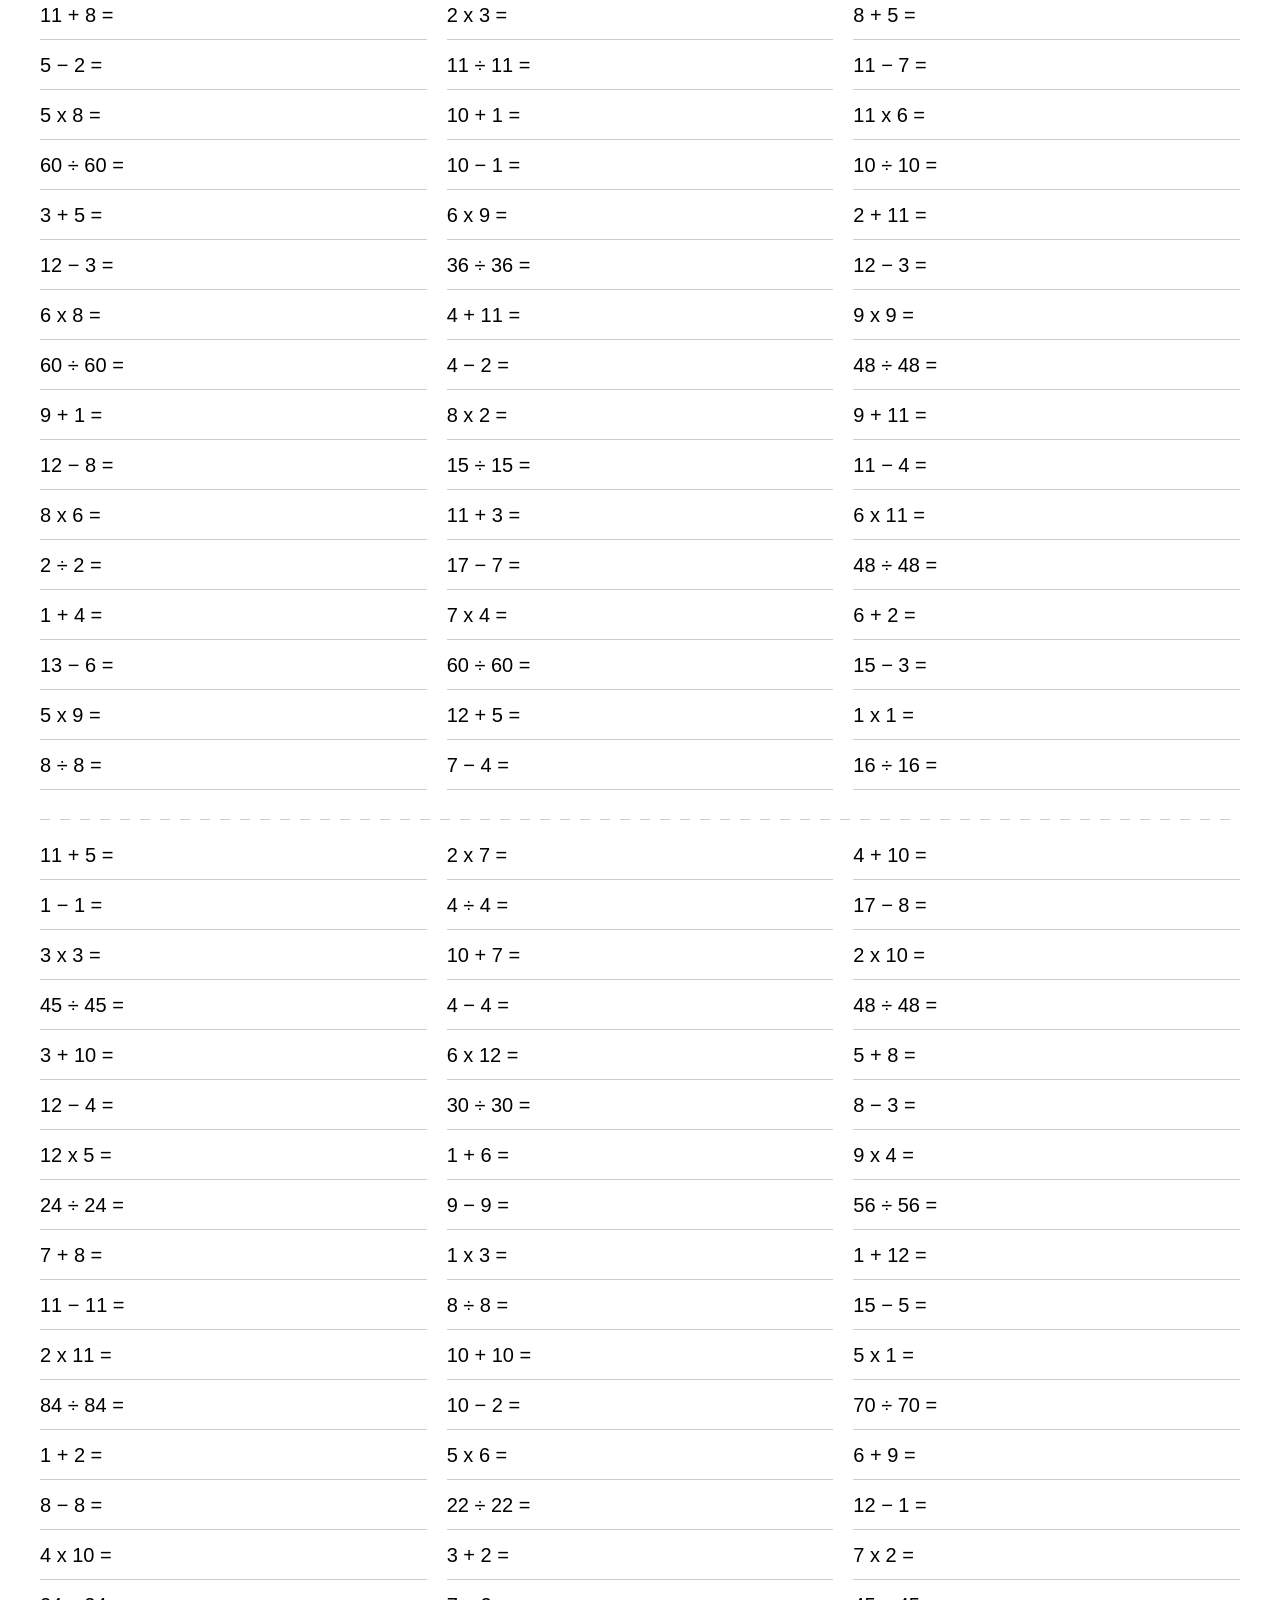
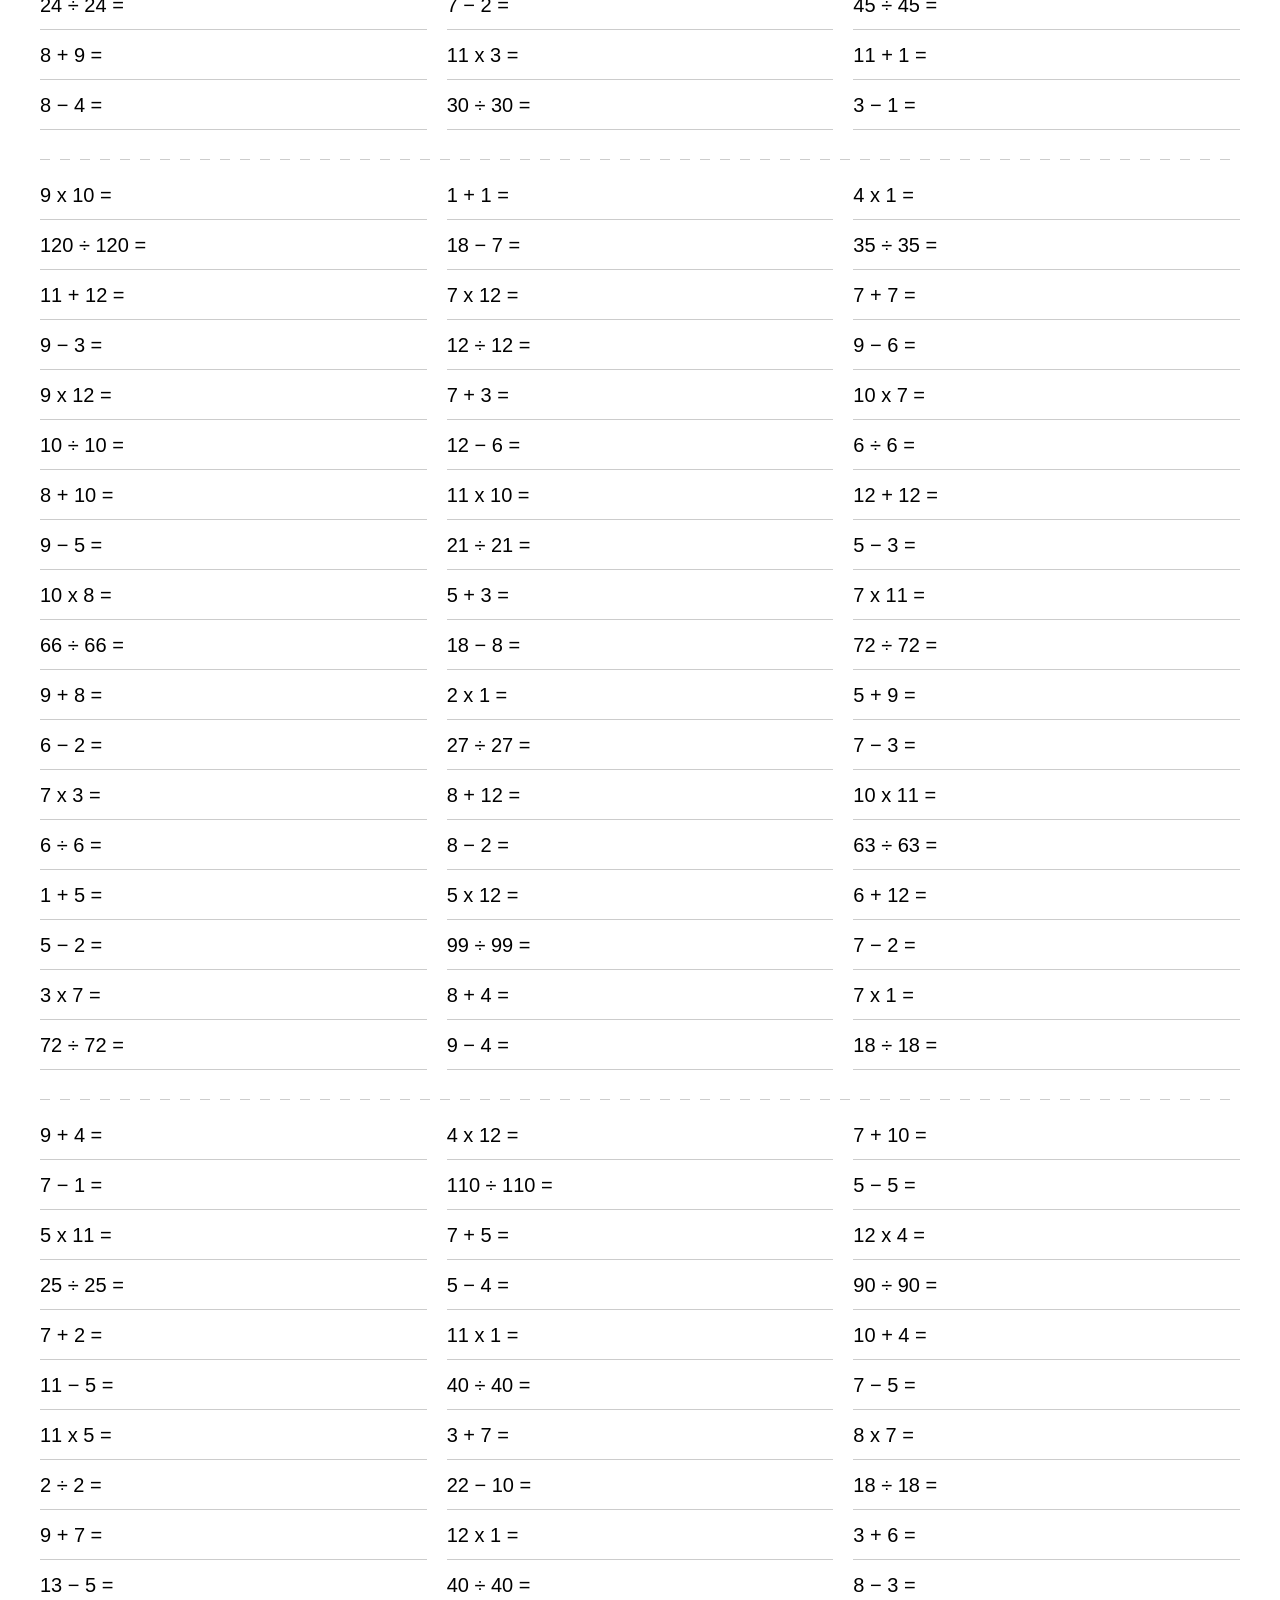
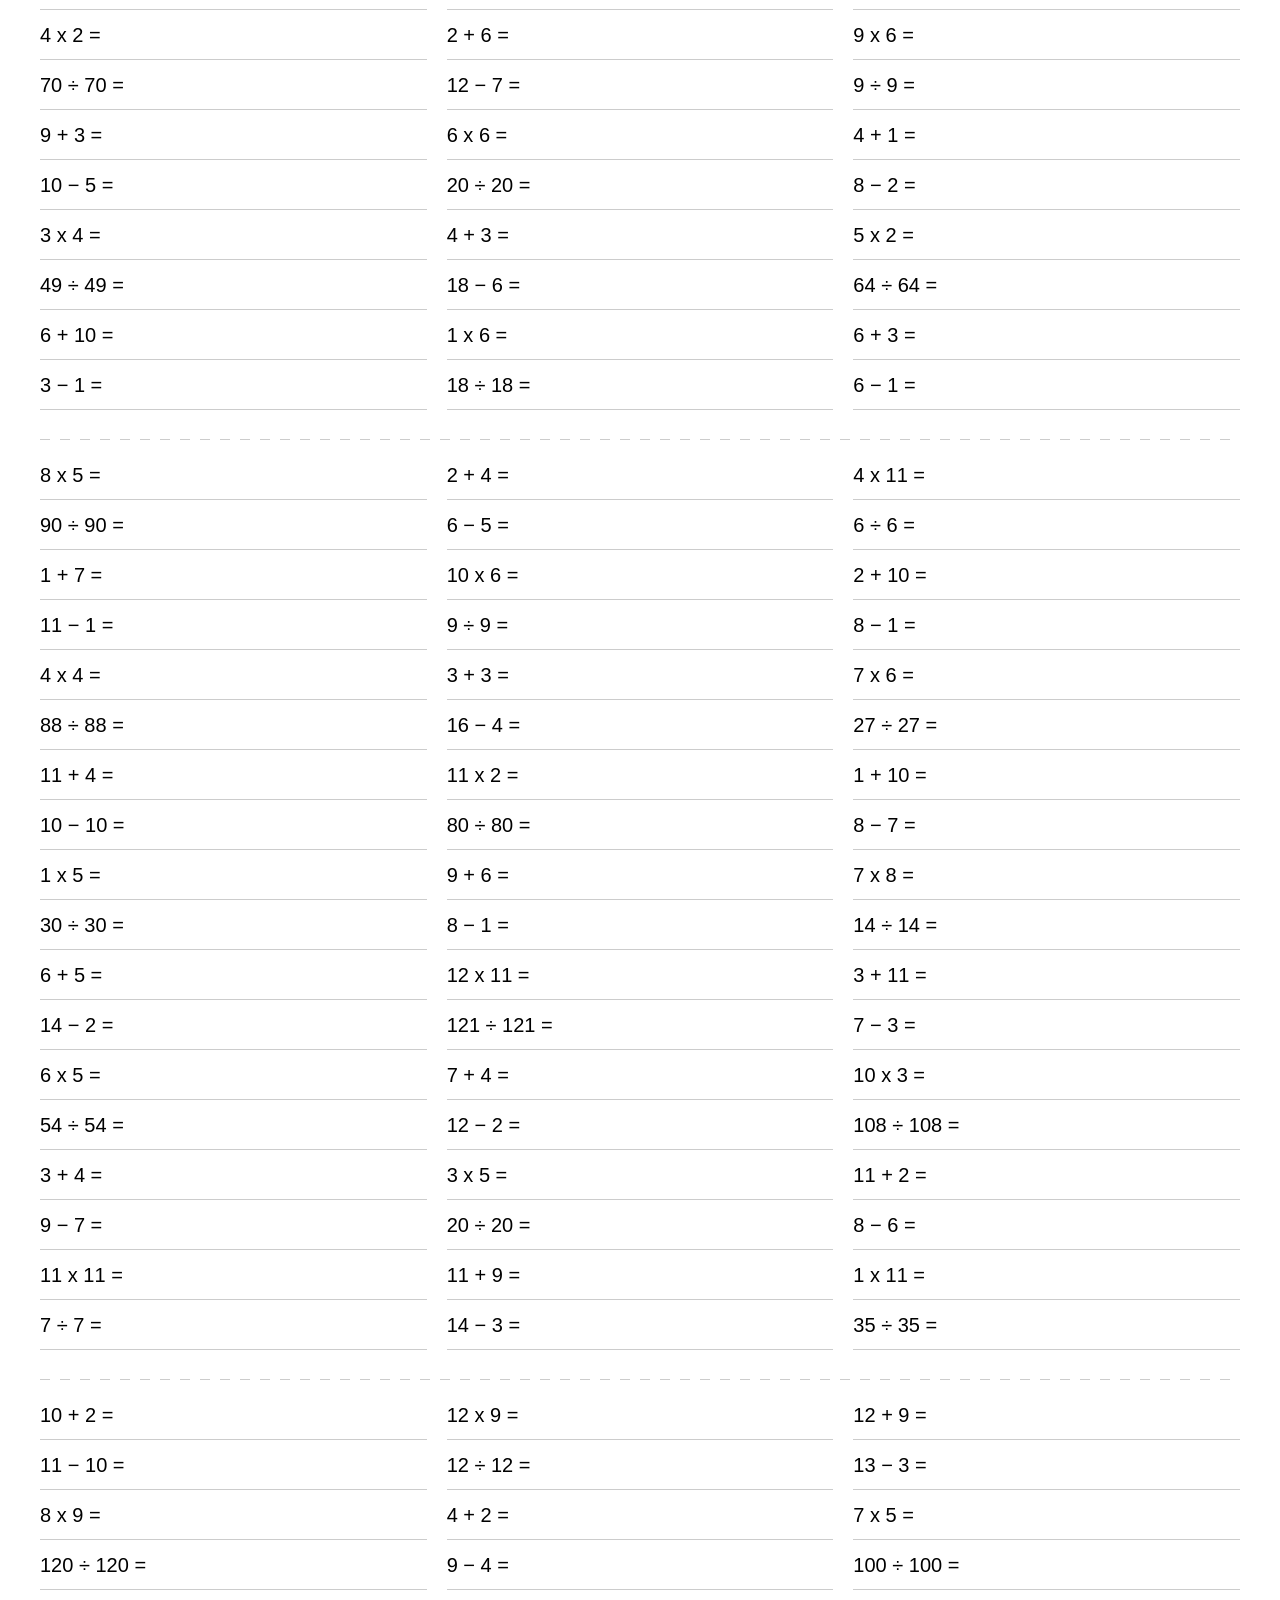
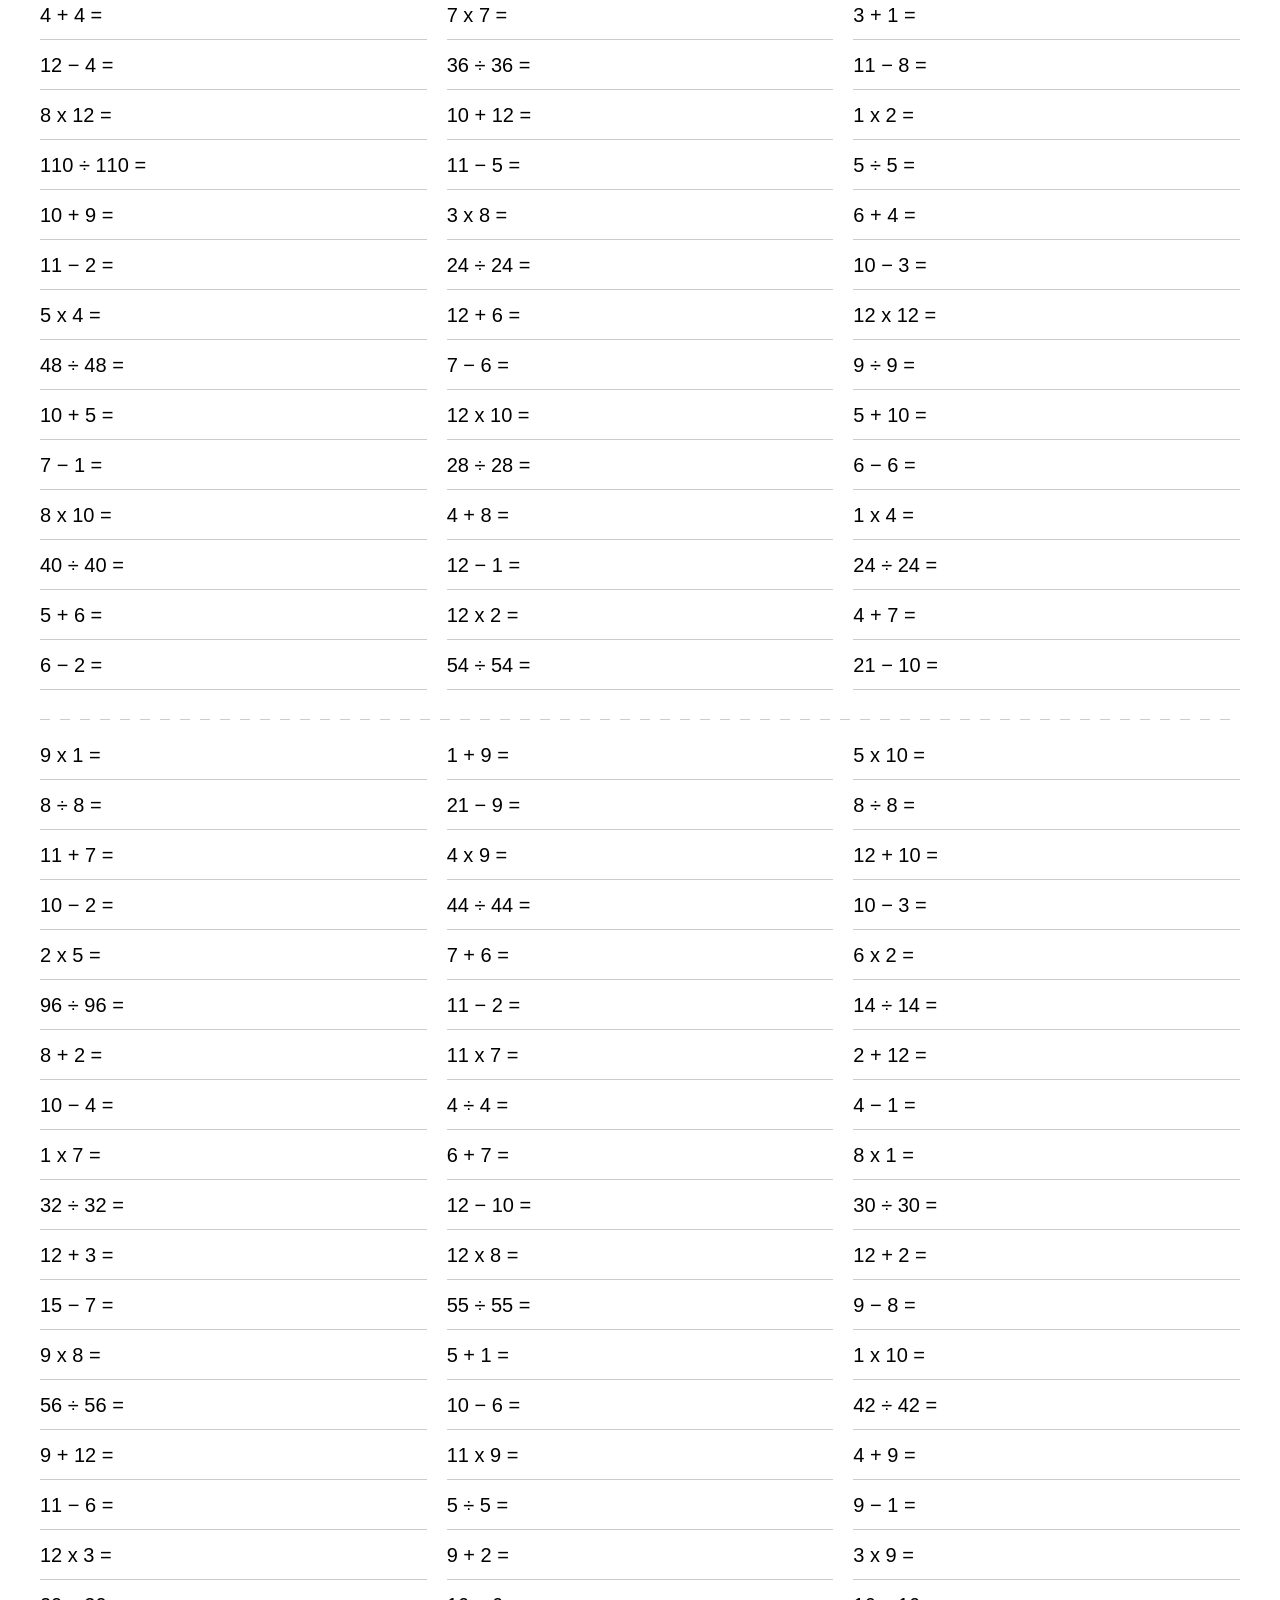
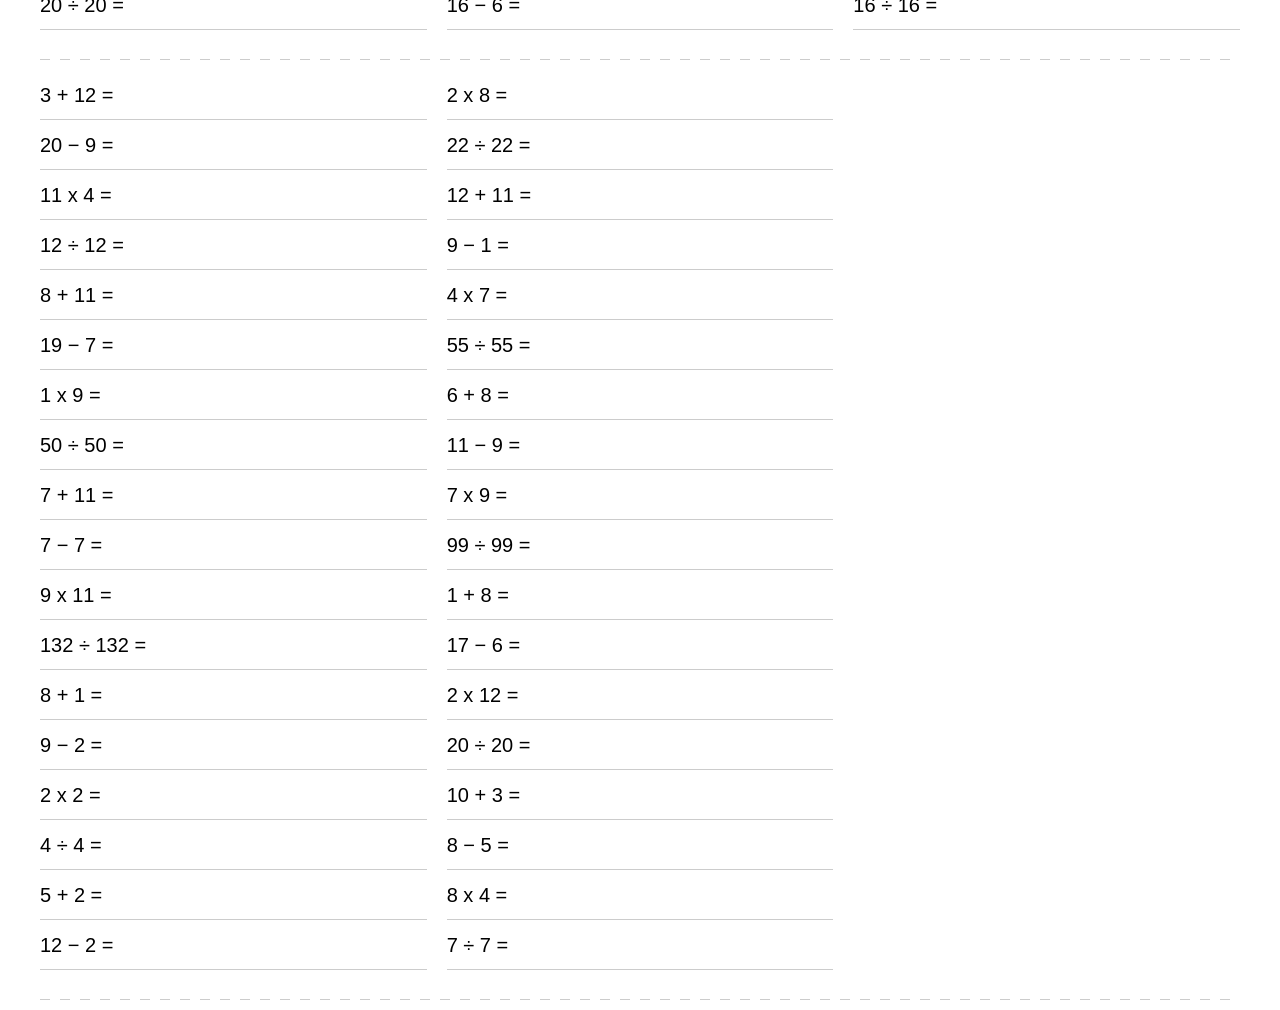
==== commit 3aa0397a: "Improve titles" ====
--- a/index.html
+++ b/index.html
@@ -2,16 +2,18 @@
 <head>
   <meta charset="UTF-8">
   <meta name="viewport" content="width=device-width, initial-scale=1.0">
-  <title>Math Drills Generator</title>
-  <meta name="description" content="Math drills sheets for free! Create your own math drill sheets!">
-  <meta property="og:title" content="Math Drills Generator" />
-  <meta property="og:description" content="Math drills sheets for free! Create your own math drill sheets!" />
+  <title>Math drills worksheets</title>
+  <meta name="description"
+    content="Free printable math drills: addition worksheets, subtraction worksheets, multiplication worksheets, division worksheets. Create your own!">
+  <meta property="og:title" content="Math drills worksheets" />
+  <meta property="og:description"
+    content="Free printable math drills: addition worksheets, subtraction worksheets, multiplication worksheets, division worksheets. Create your own!" />
   <meta property="og:url" content="https://yoksel.github.io/math-drills-generator/" />
-  <meta property="og:site_name" content="Math Drills Generator" />
+  <meta property="og:site_name" content="Math drills worksheets" />
   <meta property="og:type" content="website" />
-  <meta name="twitter:title" property="twitter:title" content="Math Drills Generator" />
+  <meta name="twitter:title" property="twitter:title" content="Math drills worksheets" />
   <meta name="twitter:description" property="twitter:description"
-    content="Math drills sheets for free! Create your own math drill sheets!" />
+    content="Free printable math drills: addition worksheets, subtraction worksheets, multiplication worksheets, division worksheets. Create your own!" />
   <meta name="twitter:card" property="twitter:card" content="summary" />
   <link rel="stylesheet" href="./styles.css"/>
   <style>
@@ -24,7 +26,7 @@
   <div class="container">
     <header class="header">
       <div class="header__container">
-        <h1>Math Drills Generator</h1>
+        <h1>Math Drills Worksheets</h1>
         <a href="./times-tables/">Times tables</a>
         </div>
       <div class="controls">
